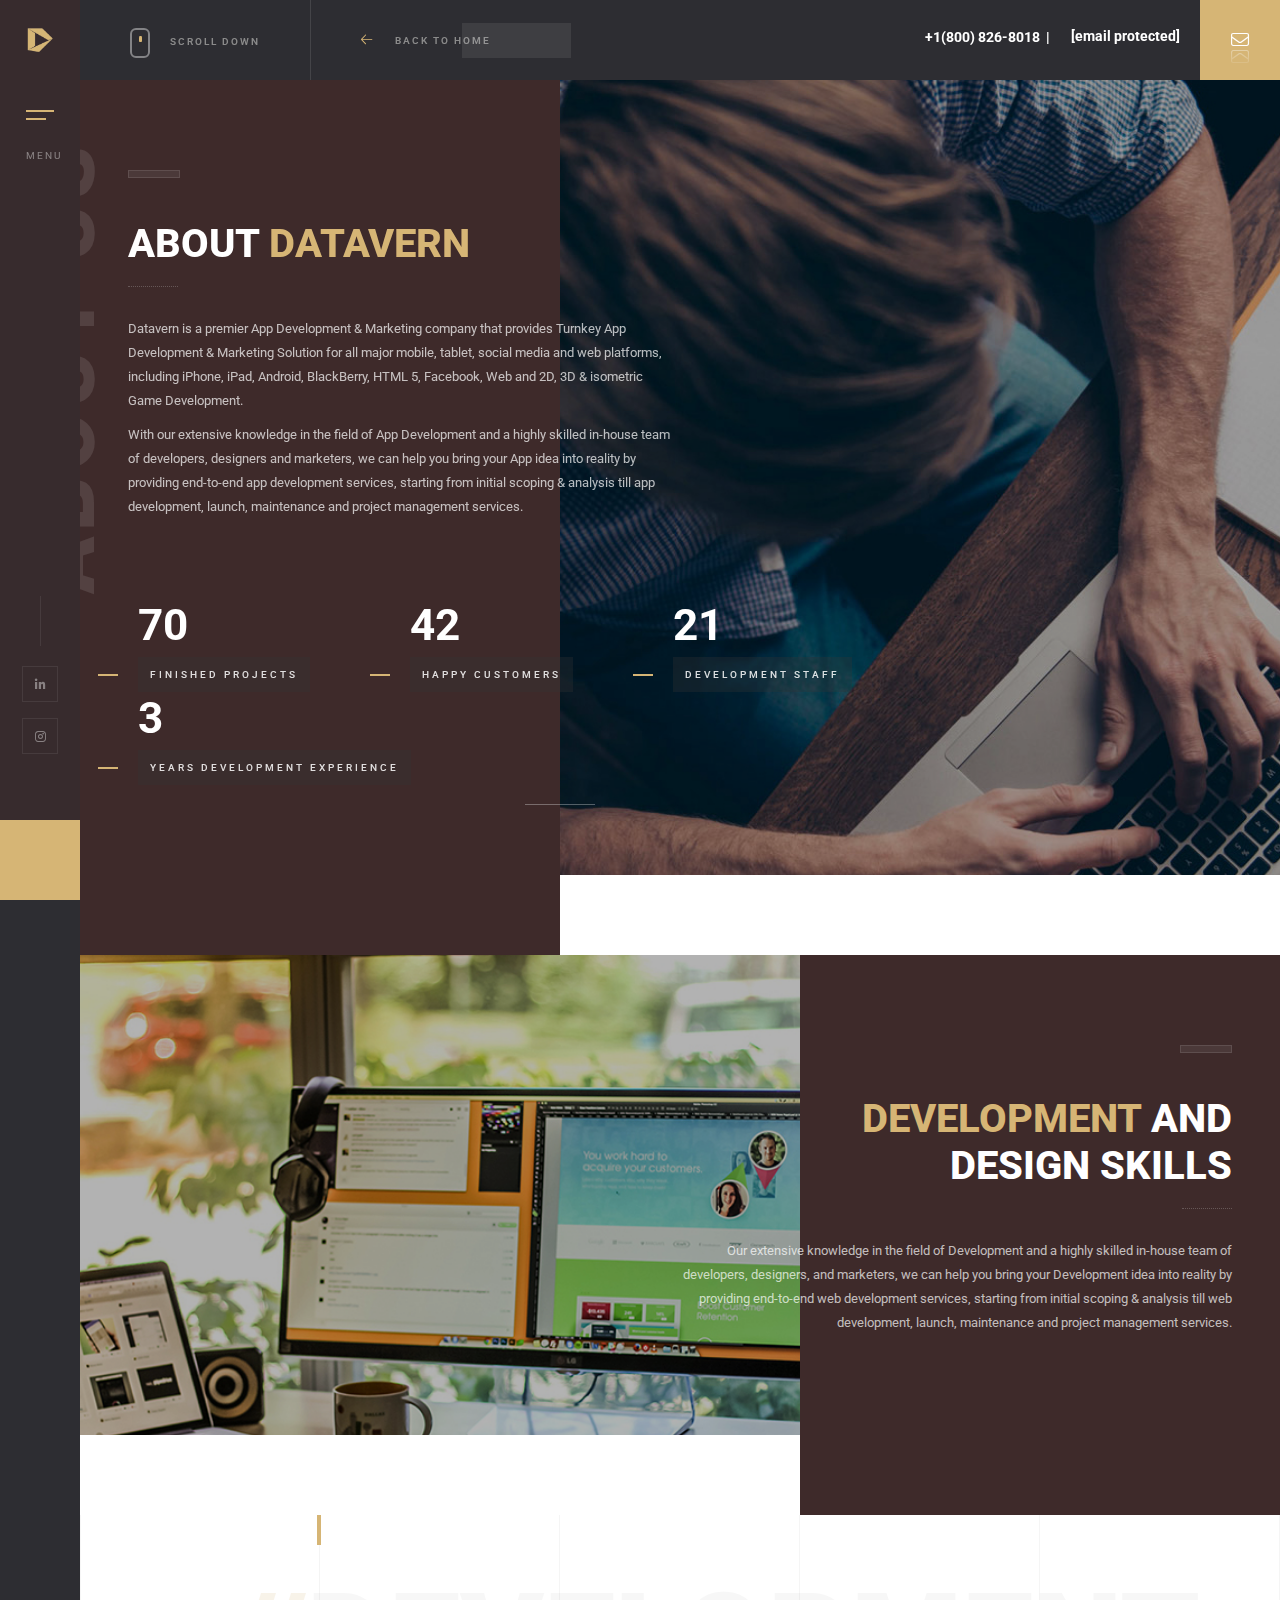
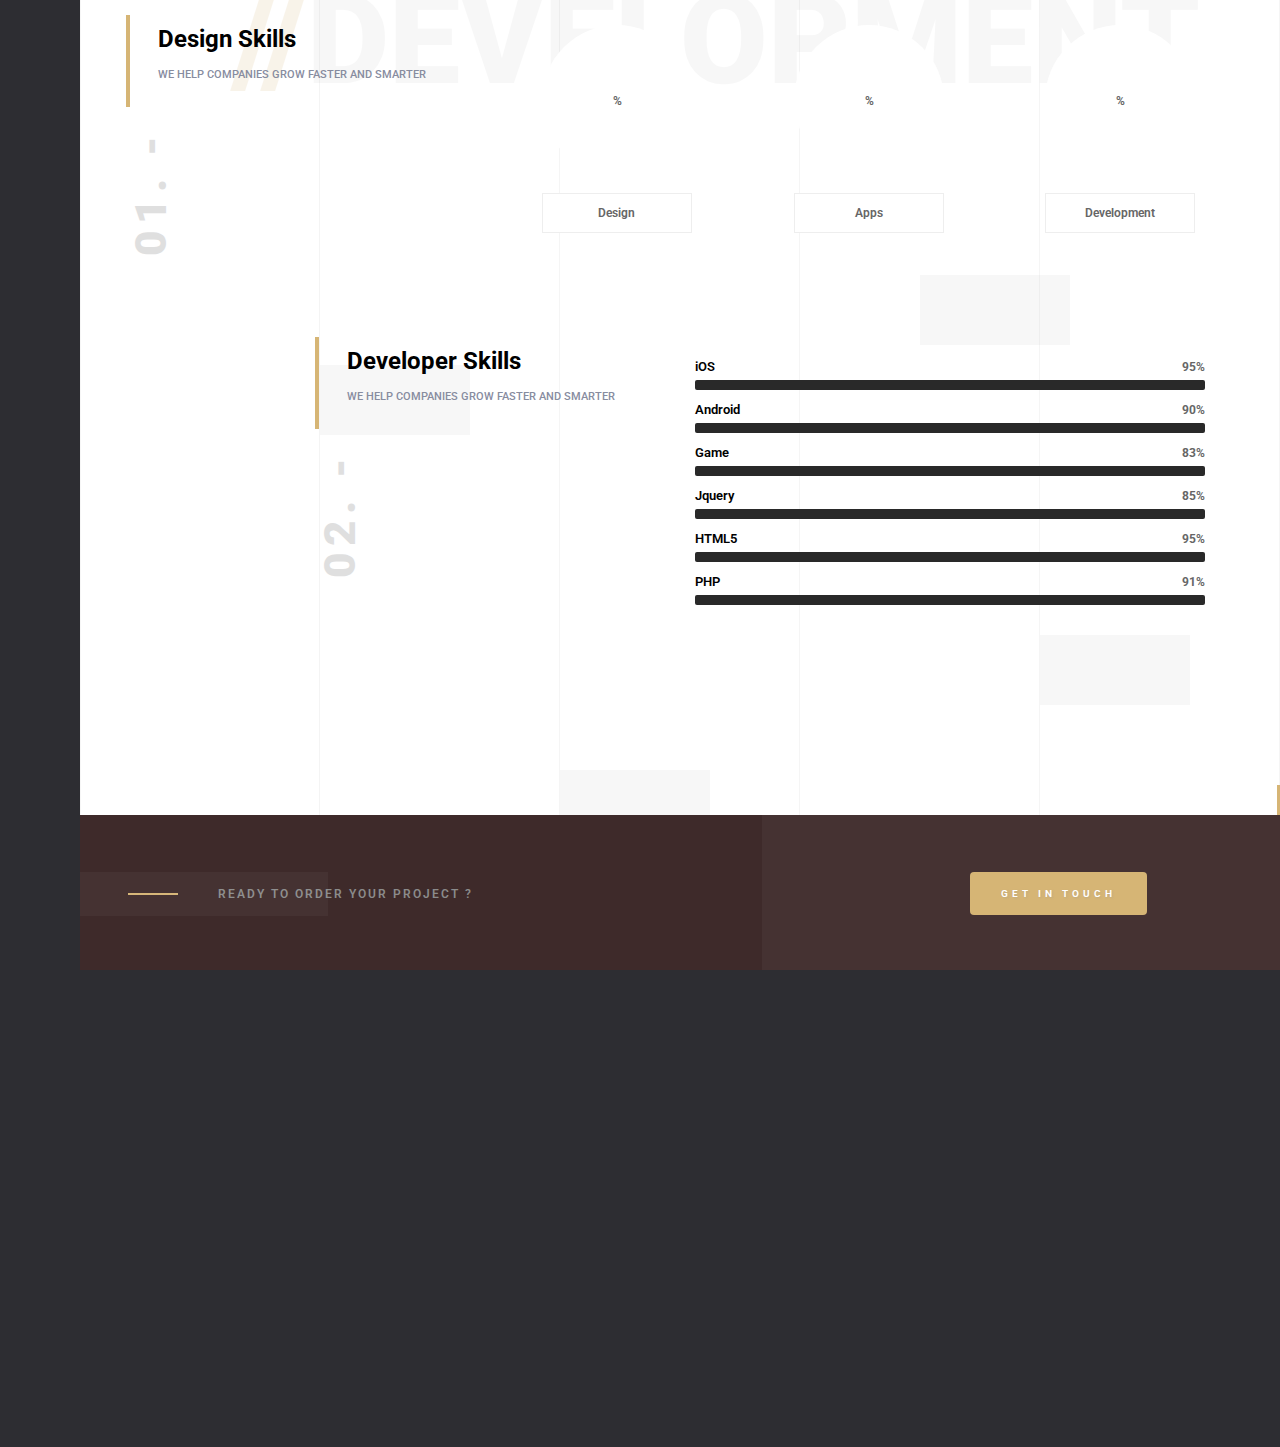
==== about.html @ 33766698 "first commit" ====
<!DOCTYPE HTML>
<html lang="en">

<head>
  <!--=============== basic  ===============-->
  <meta charset="UTF-8">
  <title>Datavern | App and Web Development Company | About Us</title>
  <meta name="viewport"
    content="width=device-width, initial-scale=1.0, minimum-scale=1.0, maximum-scale=1.0, user-scalable=no">
  <meta name="robots" content="index, follow" />
  <meta name="keywords" itemprop="keywords"
    content="iphone app developers, iphone developers, app developers for hire, app development companies, Mobile application developers, app development company, android app developers, android app development company, make iOS apps, app building companies‎, app design, Create iOS apps, make iOS apps, app building companies, create android apps, android app developers for hire, iOS app developers for hire, iPhone app developers for hire, US Based app developers, best app developers, top app developers in USA, US based top app developers, Mobile app developers in USA, how to create an app, app development company web website development" />
  <meta name="description"
    content="Datavern is US Based Mobile App and Web Development Company that offers iPhone, Android & Windows based Custom App Development Services with Bug Free Warranty and 1st Year Free Maintenance" />
  <!--=============== css  ===============-->
  <link type="text/css" rel="stylesheet" href="css/reset.css">
  <link type="text/css" rel="stylesheet" href="css/plugins.css">
  <link type="text/css" rel="stylesheet" href="css/style.css">
  <link type="text/css" rel="stylesheet" href="css/color.css">
  <!--=============== favicons ===============-->
  <link rel="shortcut icon" href="images/favicon.ico">


</head>

<body>
  <!--loader-->
  <div class="loader-wrap">
    <div class="pin"></div>
  </div>
  <!--loader end-->
  <!-- Main  -->
  <div id="main">
    <!-- header-->
    <header class="main-header"> <a class="logo-holder" href="index.html"> <img src="images/logo.png" alt=""> </a>
      <!-- nav-button-wrap-->
      <div class="nav-button but-hol"> <span class="nos"></span> <span class="ncs"></span> <span class="nbs"></span>
        <div class="menu-button-text">Menu</div>
      </div>
      <!-- nav-button-wrap end-->
      <div class="header-social">
        <ul>
          <!-- <li><a href="https://www.facebook.com/Datavern/" target="_blank"><i class="fab fa-facebook-f"></i></a></li> -->
          <!-- <li><a href="https://twitter.com/Datavern" target="_blank"><i class="fab fa-twitter"></i></a></li> -->
          <li><a href="https://www.linkedin.com/company/datavern/" target="_blank"><i
                class="fab fa-linkedin-in"></i></a></li>
          <li><a href="https://instagram.com/datavern_llc" target="_blank"><i class="fab fa-instagram"></i></a></li>
          <!-- <li><a href="https://www.pinterest.com/Datavern/" target="_blank"><i class="fab fa-pinterest"></i></a></li> -->
        </ul>
      </div>
      <!--  showshare -->
      <div class="show-share showshare"> </div>
      <!--  showshare end -->
    </header>
    <!--  header end -->
    <!--  navigation bar -->
    <div class="nav-overlay">
      <div class="tooltip color-bg">Close Menu</div>
    </div>
    <div class="nav-holder"> <a class="header-logo" href="index.html"><img src="images/logo2.png" alt=""></a>
      <div class="nav-title"><span>Menu</span></div>
      <div class="nav-inner-wrap">
        <nav class="nav-inner sound-nav" id="menu">
          <ul>
            <li><a href="index.html">Home</a></li>
            <li><a href="services.html">Services</a></li>
            <li><a href="about.html" class="act-link">About</a></li>
            <li><a href="portfolio.html">portfolio</a></li>
            <li><a href="working-process.html">Working Process</a></li>
            <li><a href="contacts.html">Contacts</a></li>
          </ul>
        </nav>
      </div>
    </div>
    <!--  navigation bar end -->
    <!--wrapper-->
    <div id="wrapper" class="single-page-wrap">
      <!-- Content-->
      <div class="content">
        <div class="single-page-decor"></div>
        <div class="single-page-fixed-row">
          <div class="scroll-down-wrap">
            <div class="mousey">
              <div class="scroller"></div>
            </div>
            <span>Scroll Down</span>
          </div>
          <a href="index.html" class="single-page-fixed-row-link"><i class="fal fa-arrow-left"></i> <span>Back to
              home</span></a>
          <p
            style="position:absolute; top:25px; color:#fff; z-index:9999; right:230px; font-size:14px; font-weight:bold;">
            +1(800) 826-8018&nbsp;&nbsp;|</p>
          <a href="/cdn-cgi/l/email-protection#8be2e5ede4cbf8e4edffeee7eae9a5e8e4e6"
            style="position:absolute; top:28px; color:#fff; z-index:9999; right:100px; font-size:14px; font-weight:bold;"><span
              class="__cf_email__" data-cfemail="21484f474e61524e4755444d40430f424e4c">[email&#160;protected]</span></a>
        </div>
        <!-- section-->
        <section class="parallax-section dark-bg sec-half parallax-sec-half-right" data-scrollax-parent="true">
          <div class="bg par-elem" data-bg="images/bg/1.jpg" data-scrollax="properties: { translateY: '30%' }"></div>
          <div class="overlay"></div>
          <div class="pattern-bg"></div>
          <div class="container">
            <div class="section-title">
              <h2>About <span>Datavern </span></h2>
              <p>Datavern is a premier App Development & Marketing company that provides Turnkey App Development &
                Marketing Solution for all major mobile, tablet, social media and web platforms, including iPhone, iPad,
                Android, BlackBerry, HTML 5, Facebook, Web and 2D, 3D & isometric Game Development.</p>
              <p>With our extensive knowledge in the field of App Development and a highly skilled in-house team of
                developers, designers and marketers, we can help you bring your App idea into reality by providing
                end-to-end app development services, starting from initial scoping & analysis till app development,
                launch, maintenance and project management services.</p>
              <div class="horizonral-subtitle"><span>About us</span></div>
            </div>
            <div class="fl-wrap facts-holder">
              <!-- inline-facts -->
              <div class="inline-facts-wrap">
                <div class="inline-facts">
                  <div class="milestone-counter">
                    <div class="stats animaper">
                      <div class="num" data-content="0" data-num="250">0</div>
                    </div>
                  </div>
                  <h6>Finished projects</h6>
                </div>
              </div>
              <!-- inline-facts end -->
              <!-- inline-facts  -->
              <div class="inline-facts-wrap">
                <div class="inline-facts">
                  <div class="milestone-counter">
                    <div class="stats animaper">
                      <div class="num" data-content="0" data-num="150">0</div>
                    </div>
                  </div>
                  <h6>Happy customers</h6>
                </div>
              </div>
              <!-- inline-facts end -->
              <!-- inline-facts  -->
              <div class="inline-facts-wrap">
                <div class="inline-facts">
                  <div class="milestone-counter">
                    <div class="stats animaper">
                      <div class="num" data-content="0" data-num="75">0</div>
                    </div>
                  </div>
                  <h6>Development Staff</h6>
                </div>
              </div>
              <!-- inline-facts end -->
              <!-- inline-facts  -->
              <div class="inline-facts-wrap">
                <div class="inline-facts">
                  <div class="milestone-counter">
                    <div class="stats animaper">
                      <div class="num" data-content="0" data-num="10">0</div>
                    </div>
                  </div>
                  <h6>Years Development Experience</h6>
                </div>
              </div>
              <!-- inline-facts end -->
            </div>
          </div>
        </section>
        <!-- section end-->
        <!-- section end-->
        <!-- section-->

        <!-- section end-->

        <!-- section-->
        <section class="parallax-section dark-bg sec-half parallax-sec-half-left" data-scrollax-parent="true">
          <div class="bg par-elem" data-bg="images/bg/4.jpg" data-scrollax="properties: { translateY: '30%' }"></div>
          <div class="overlay"></div>
          <div class="container">
            <div class="section-title">
              <h2><span> Development </span> and <br>
                Design Skills </h2>
              <p>Our extensive knowledge in the field of Development and a highly skilled in-house team of developers,
                designers, and marketers, we can help you bring your Development idea into reality by providing
                end-to-end web development services, starting from initial scoping & analysis till web development,
                launch, maintenance and project management services.</p>
              <div class="horizonral-subtitle"><span>Power</span></div>
            </div>
          </div>
        </section>
        <!-- section end -->
        <!-- section -->
        <section data-scrollax-parent="true">
          <div class="section-subtitle right-pos" data-scrollax="properties: { translateY: '-250px' }">
            <span>//</span>Development</div>
          <div class="container">
            <!-- Skills-->
            <div class="fl-wrap mar-bottom skill-wrap">
              <div class="row">
                <div class="col-md-4">
                  <div class="pr-title fl-wrap">
                    <h3>Design Skills</h3>
                    <span>WE HELP COMPANIES GROW FASTER AND SMARTER</span>
                  </div>
                  <div class="ci-num"><span>01. - </span></div>
                </div>
                <div class="col-md-8">
                  <!-- skills  -->
                  <div class="piechart-holder animaper" data-skcolor="#D6B575">
                    <div class="row">
                      <!-- 1  -->
                      <div class="piechart"> <span class="chart" data-percent="95"> <span class="percent"></span>
                        </span>
                        <h4>Design</h4>
                      </div>
                      <!-- 1 end -->
                      <!-- 2  -->
                      <div class="piechart"> <span class="chart" data-percent="92"> <span class="percent"></span>
                        </span>
                        <h4>Apps</h4>
                      </div>
                      <!-- 2 end  -->
                      <!-- 3  -->
                      <div class="piechart"> <span class="chart" data-percent="90"> <span class="percent"></span>
                        </span>
                        <div class="clearfix"></div>
                        <h4>Development</h4>
                      </div>
                      <!-- 3  end-->
                    </div>
                  </div>
                </div>
                <!-- skills  end-->
              </div>
            </div>
            <!--  Skills  end-->
            <!--  Skills-->
            <div class="fl-wrap mar-bottom   mar-top skill-wrap">
              <div class="row">
                <div class="col-md-2"></div>
                <div class="col-md-4">
                  <div class="pr-title fl-wrap">
                    <h3>Developer Skills</h3>
                    <span>WE HELP COMPANIES GROW FASTER AND SMARTER</span>
                  </div>
                  <div class="ci-num"><span>02. - </span></div>
                </div>
                <div class="col-md-6">
                  <div class="skillbar-box animaper">
                    <!-- skill 1-->
                    <div class="custom-skillbar-title"><span>iOS</span></div>
                    <div class="skill-bar-percent">95%</div>
                    <div class="skillbar-bg" data-percent="95%">
                      <div class="custom-skillbar"></div>
                    </div>
                    <!-- skill 2-->
                    <div class="custom-skillbar-title"><span>Android</span></div>
                    <div class="skill-bar-percent">90%</div>
                    <div class="skillbar-bg" data-percent="90%">
                      <div class="custom-skillbar"></div>
                    </div>
                    <!-- skill 3-->
                    <div class="custom-skillbar-title"><span>Game</span></div>
                    <div class="skill-bar-percent">83%</div>
                    <div class="skillbar-bg" data-percent="83%">
                      <div class="custom-skillbar"></div>
                    </div>
                    <!-- skill 3-->
                    <div class="custom-skillbar-title"><span>Jquery</span></div>
                    <div class="skill-bar-percent">85%</div>
                    <div class="skillbar-bg" data-percent="85%">
                      <div class="custom-skillbar"></div>
                    </div>
                    <!-- skill 4-->
                    <div class="custom-skillbar-title"><span>HTML5</span></div>
                    <div class="skill-bar-percent">95%</div>
                    <div class="skillbar-bg" data-percent="95%">
                      <div class="custom-skillbar"></div>
                    </div>
                    <!-- skill 5-->
                    <div class="custom-skillbar-title"><span>PHP</span></div>
                    <div class="skill-bar-percent">91%</div>
                    <div class="skillbar-bg" data-percent="91%">
                      <div class="custom-skillbar"></div>
                    </div>
                  </div>
                </div>
              </div>
            </div>
            <!--  Skills  end-->
          </div>
          <div class="bg-parallax-module" data-position-top="50" data-position-left="20"
            data-scrollax="properties: { translateY: '-250px' }"></div>
          <div class="bg-parallax-module" data-position-top="40" data-position-left="70"
            data-scrollax="properties: { translateY: '150px' }"></div>
          <div class="bg-parallax-module" data-position-top="80" data-position-left="80"
            data-scrollax="properties: { translateY: '350px' }"></div>
          <div class="bg-parallax-module" data-position-top="95" data-position-left="40"
            data-scrollax="properties: { translateY: '-550px' }"></div>
          <div class="sec-lines"></div>
        </section>
        <!-- section end -->
        <!-- section-->
        <section class="dark-bg2 small-padding order-wrap">
          <div class="container">
            <div class="row">
              <div class="col-md-8">
                <h3>Ready To order Your Project ?</h3>
              </div>
              <div class="col-md-4"><a href="contacts.html" class="btn flat-btn color-btn">Get In Touch</a> </div>
            </div>
          </div>
        </section>
        <!-- section end-->
      </div>
      <!-- Content end -->
      <!-- footer-->
      <div class="height-emulator fl-wrap"></div>
      <footer class="main-footer fixed-footer">
        <!--footer-inner-->
        <div class="footer-inner fl-wrap">
          <div class="container">
            <div class="partcile-dec" data-parcount="90"></div>
            <div class="row">
              <div class="col-md-2">
                <div class="footer-title fl-wrap"> <span>CONTACT</span> </div>
              </div>
              <div class="col-md-5">
                <div class="footer-header fl-wrap"><span>01.</span>Contacts</div>
                <!-- footer-contacts-->
                <div class="footer-contacts fl-wrap">
                  <ul>
                    <li><i class="fal fa-phone"></i><span>Phone :</span><a href="#">+1(800) 826-8018</a></li>
                    <li><i class="fal fa-envelope"></i><span>Email :</span><a
                        href="/cdn-cgi/l/email-protection#147d7a727b54677b7260717875763a777b79"><span
                          class="__cf_email__"
                          data-cfemail="e881868e87a89b878e9c8d84898ac68b8785">[email&#160;protected]</span></a></li>
                    <li><i class="fal fa-map-marker"></i><span>Address</span><a href="#">44 WALL STREET, 16TH FLOOR,<br>
                        MANHATTAN, NEW YORK, 10005</a></li>
                  </ul>
                </div>
                <!-- footer end -->
                <!-- footer-socilal -->
                <div class="footer-socilal fl-wrap">
                  <ul>
                    <li><a href="https://www.facebook.com/Datavern/" target="_blank"><i
                          class="fab fa-facebook-f"></i></a></li>
                    <!-- <li><a href="https://twitter.com/Datavern" target="_blank"><i class="fab fa-twitter"></i></a></li> -->
                    <li><a href="https://www.linkedin.com/company/datavern/" target="_blank"><i
                          class="fab fa-linkedin-in"></i></a></li>
                    <!-- <li><a href="https://instagram.com/datavern_llc" target="_blank"><i class="fab fa-instagram"></i></a></li> -->
                    <!-- <li><a href="https://www.pinterest.com/Datavern/" target="_blank"><i class="fab fa-pinterest"></i></a></li> -->
                  </ul>
                </div>
                <!-- footer-socilal end -->
              </div>
              <div class="col-md-5">
                <div class="footer-header fl-wrap"><span>02.</span> Subscribe</div>
                <!-- footer-box-->
                <div class="footer-box fl-wrap">
                  <p>Want to be notified when we launch a new template or an update. Just sign up and we'll send you a
                    notification by email.</p>
                  <div class="subcribe-form fl-wrap">
                    <form id="subscribe" class="fl-wrap">
                      <input class="enteremail" name="email" id="subscribe-email" placeholder="email" spellcheck="false"
                        type="text">
                      <button type="submit" id="subscribe-button" class="subscribe-button"><i
                          class="fal fa-paper-plane"></i> Send </button>
                      <label for="subscribe-email" class="subscribe-message"></label>
                    </form>
                  </div>
                </div>
                <!-- footer-box end-->
              </div>
            </div>
          </div>
        </div>
        <!--footer-inne endr-->
        <!--subfooter-->
        <div class="subfooter fl-wrap">
          <div class="container">
            <!-- policy-box-->
            <div class="policy-box"> <span>&#169; Datavern.com 2022 / All rights reserved. </span> </div>
            <!-- policy-box end-->
            <a href="#" class="to-top color-bg"><i class="fal fa-angle-up"></i><span></span></a>
          </div>
        </div>
        <!--subfooter end-->
      </footer>
      <!-- footer end-->
      <!-- contact-btn -->
      <a class="contact-btn color-bg" href="contacts.html"><i style="padding-top:25px;"
          class="fal fa-envelope"></i><span>Get in Touch</span></a>
      <!-- contact-btn end -->
    </div>
  </div>
  <!-- Main end -->
  <!--=============== scripts  ===============-->
  <script data-cfasync="false" src="/cdn-cgi/scripts/5c5dd728/cloudflare-static/email-decode.min.js"></script>
  <script type="text/javascript" src="js/jquery.min.js"></script>
  <script type="text/javascript" src="js/plugins.js"></script>
  <script type="text/javascript" src="js/scripts.js"></script>


</body>

</html>
---- css/style.css ----
@charset "utf-8";

/*======================================
 [ -Main Stylesheet-
  Theme: Datavern
  Version: 1.0
  Last change: 10/04/2018 ]
++ Fonts ++
++ General Style ++
++ Loader++
++ Header ++
++ Navigation ++
++ Footer ++
++ Section ++
++ Portfolio ++
++ Contacts ++
++ Blog ++
++ 404 ++
++ Responsive ++

 
/*-------------Fonts---------------------------------------*/

@import url('https://fonts.googleapis.com/css?family=Montserrat:400,500,600,700,800,900|Roboto:400,500,600,700,800,900|Titillium+Web:400,600,700&subset=cyrillic,cyrillic-ext,devanagari,latin-ext,vietnamese');

/*-------------General Style---------------------------------------*/

#remove-slick-dots .slick-dots {
    visibility: hidden;
}

html {
	overflow-x: hidden !important;
	height: 100%;
}
body {
	margin: 0;
	padding: 0;
	font-weight: 400;
	font-size: 13px;
	height: 100%;
	text-align: center;
	background: #2D2D32;
	color: #000;
	font-family: 'Roboto', sans-serif;
}
@-o-viewport {
	width: device-width;
}
@-ms-viewport {
	width: device-width;
}
@viewport {
	width: device-width;
}
/* ---------Page preload--------------------------------------*/

.loader-wrap {
	position: fixed;
	width: 100%;
	height: 100%;
	z-index: 200;
	background: #3E2A2A;
	top: 0;
	overflow: hidden;
	left: 0;
	-webkit-transform: translate3d(0, 0, 0);
}
.pin {
	position: absolute;
	top: 50%;
	left: 30%;
	margin-left: 50px;
	width: 200px;
	height: 40px;
	text-transform: uppercase;
	letter-spacing: 10px;
	font-size: 12px;
	font-weight: 400;
	margin-top: -20px;
	color: rgba(255, 255, 255, 0.31);
	font-family: 'Roboto', sans-serif;
	text-align: left;
}
.pin:after {
	content: "Datavern : ";
	position: absolute;
	left: -100%;
	color: rgba(255, 255, 255, 0.51);
}
.pin:before {
	content: "Loading";
	position: absolute;
	overflow: hidden;
	max-width: 0;
	text-align: left;
	animation: pinanim 2.2s ease-out infinite;
}
@keyframes pinanim {
	0% {
		max-width: 0;
	}
	100% {
		max-width: 100%;
	}
}
@keyframes pinanim {
	0% {
		max-width: 0;
	}
	100% {
		max-width: 100%;
	}
}
/*--------------Typography--------------------------------------*/
p {
	font-size: 13px;
	line-height: 24px;
	padding-bottom: 10px;
	color: #808080;
	font-family: 'Roboto', sans-serif;
}
blockquote {
	float: left;
	padding: 10px 20px;
	margin: 0 0 20px;
	font-size: 17.5px;
	border-left: 15px solid #eee;
	position: relative;
}
blockquote:before {
	font-family: Font Awesome\ 5 Pro;
	content: "\f10e";
	position: absolute;
	color: #ccc;
	bottom: 3px;
	font-size: 43px;
	right: 6px;
	opacity: 0.4
}
blockquote p {
	font-family: Georgia, "Times New Roman", Times, serif;
	font-style: italic;
	color: #666;
}
.bold-title {
	margin: 15px 0;
	font-size: 24px;
	text-align: left;
	font-weight: 600;
}
/*--------------General--------------------------------------*/
#main {
	height: 100%;
	width: 100%;
	position: absolute;
	top: 0;
	left: 0;
	z-index: 2;
	opacity: 0;
}
.fl-wrap {
	float: left;
	width: 100%;
	position: relative;
}
.hero-section {
	padding: 250px 0 450px;
}
.content {
	float: left;
	width: 100%;
	position: relative;
	padding-left: 80px;
	z-index: 5;
}
.content.full-height {
	z-index: 6;
}
.container {
	max-width: 1224px;
	width: 92%;
	margin: 0 auto;
	position: relative;
	z-index: 5;
}
#wrapper {
	position: absolute;
	top: 0;
	left: 0;
	right: 0;
	bottom: 0;
	z-index: 3;
}
.single-page-wrap {
	padding-top: 80px;
}
.single-page-decor {
	position: fixed;
	top: 0;
	left: 80px;
	right: 0;
	height: 80px;
	z-index: 14;
	background: #2D2D32;
	-webkit-transform: translate3d(0, 0, 0);
}
.single-page-fixed-row {
	position: fixed;
	top: 0;
	left: 80px;
	right: 0;
	height: 80px;
	z-index: 14;
	-webkit-transform: translate3d(0, 0, 0);
}
.single-page-fixed-row-link {
	float: left;
	margin-left: 50px;
	text-align: left;
	top: 32px;
}
.single-page-fixed-row-link i {
	padding-right: 20px;
}
.single-page-fixed-row-link span {
	font-weight: 600;
	text-transform: uppercase;
	font-size: 10px;
	letter-spacing: 2px;
	color: #8B8B8B;
	position: relative;
}
.single-page-fixed-row-link span:before {
	content: '';
	position: absolute;
	left: 70%;
	right: -80px;
	top: -12px;
	bottom: -12px;
	background: rgba(255, 255, 255, 0.081);
	-webkit-transition: all 0.2s ease-in-out;
	transition: all 0.2s ease-in-out;
}
.single-page-fixed-row-link:hover span:before {
	left: 20%;
}
.respimg {
	width: 100%;
	height: auto;
}
.bg {
	position: absolute;
	top: 0;
	left: 0;
	width: 100%;
	height: 100%;
	z-index: 1;
	background-size: cover;
	background-attachment: scroll;
	background-position: center;
	background-repeat: repeat;
	background-origin: content-box;
}
.overlay {
	position: absolute;
	top: 0;
	left: 0;
	width: 100%;
	height: 100%;
	background: #000;
	opacity: 0.3;
	z-index: 3;
}
/* ------header------------------------------------------------------------ */
.main-header {
	position: fixed;
	top: 0;
	left: 0;
	width: 80px;
	height: 100%;
	z-index: 100;
	-webkit-transform: translate3d(0, 0, 0);
}
.main-header:before {
	content: '';
	position: absolute;
	top: 0;
	left: 0;
	width: 100%;
	height: 100%;
	background: #3E2A2A;
	opacity: 0.6;
}
.logo-holder {
	float: left;
	width: 80px;
	height: 80px;
	line-height: 80px;
}
.logo-holder img {
	width: 30px;
	height: auto;
}
.nav-button {
	width: 28px;
	height: 50px;
	display: inline-block;
	cursor: pointer;
	position: relative;
	margin-top: 30px;
}
.nav-button span {
	width: 100%;
	float: left;
	margin-bottom: 6px;
	height: 2px;
	background: #fff;
	position: relative;
	-webkit-transition: all 0.2s ease-in-out;
	transition: all 0.2s ease-in-out;
}
.nav-button .ncs {
	width: 70%;
}
.nav-button .nbs,
.nav-button.cmenu:hover .nbs {
	width: 0;
}
.nav-button:hover .ncs,
.nav-button:hover .nbs {
	width: 100%;
}
.nav-button.cmenu .nos {
	-webkit-transform: rotate(-45deg);
	-moz-transform: rotate(-45deg);
	-o-transform: rotate(-45deg);
	-ms-transform: rotate(-45deg);
	transform: rotate(-45deg);
	margin-bottom: 0;
	top: 8.5px;
}
.nav-button.cmenu .ncs {
	-webkit-transform: rotate(45deg);
	-moz-transform: rotate(45deg);
	-o-transform: rotate(45deg);
	-ms-transform: rotate(45deg);
	transform: rotate(45deg);
	margin-bottom: 0;
	top: 6px;
	width: 100%;
}
.nav-button:hover .menu-button-text {
	color: #fff;
}
.menu-button-text {
	position: absolute;
	left: 0;
	width: 100%;
	bottom: -1px;
	color: rgba(255, 255, 255, 0.41);
	font-size: 10px;
	font-weight: 400;
	text-transform: uppercase;
	letter-spacing: 2px;
}
.nav-button.cmenu .menu-button-text {
	margin-top: 16px;
}
.header-social {
	position: absolute;
	bottom: 130px;
	width: 100%;
	left: 0;
}
.header-social:before {
	content: '';
	position: absolute;
	top: -70px;
	width: 1px;
	height: 50px;
	left: 50%;
	background: rgba(255, 255, 255, 0.08);
}
.header-social li {
	float: left;
	width: 100%;
	margin-bottom: 16px;
}
.header-social li a {
	display: inline-block;
	width: 36px;
	height: 36px;
	line-height: 36px;
	color: rgba(255, 255, 255, 0.41);
	font-size: 12px;
	border: 1px solid rgba(255, 255, 255, 0.08);
	-webkit-transition: all 300ms linear;
	transition: all 300ms linear;
}
.header-social li a:hover {
	border-radius: 100%;
	color: #fff;
}
.contact-btn {
	position: fixed;
	top: 0;
	right: 0;
	font-size: 18px;
	color: #fff;
	width: 80px;
	text-align: center;
	z-index: 52;
	cursor: pointer;
	height: 80px;
	line-height: 80px;
	-webkit-transform: translate3d(0, 0, 0);
}
/*------ navigation  ------------------------------------------------*/

.header-logo {
	float: left;
	position: absolute;
	top: 110px;
	left: 170px;
}
.header-logo:before {
	content: '';
	position: absolute;
	right: -70px;
	left: -10px;
	top: -10px;
	bottom: -13px;
	background: rgba(255, 255, 255, 0.031);
	z-index: -1;
	-webkit-transition: all 300ms linear;
	transition: all 300ms linear;
}
.header-logo:hover:before {
	left: calc(100% + 100px);
}
.header-logo img {
	height:auto;
	width: auto;
}
.nav-holder {
	position: fixed;
	top: 0;
	left: -1064px;
	bottom: 0;
	z-index: 99;
	width: 600px;
	background: #252425;
	overflow: auto;
	padding: 35px 30px 35px 160px;
	opacity: 0;
	-webkit-transform: translate3d(0, 0, 0);
}
.nav-holder:after {
	content: '';
	position: absolute;
	right: 0;
	bottom: 0;
	width: 60%;
	height: 100px;
	background: rgba(255, 255, 255, 0.031);
	z-index: -1;
}
.nav-title {
	position: absolute;
	bottom: 0;
	left: 120px;
	z-index: 2;
	right: 0;
}
.nav-title span {
	float: left;
	position: relative;
	opacity: 0.2;
	top: 150px;
	min-height: 200px;
	text-transform: uppercase;
	font-weight: bold;
	font-size: 94px;
	color: #fff;
	letter-spacing: 4px;
	-webkit-transform: rotate(-90deg);
	-moz-transform: rotate(-90deg);
	-o-transform: rotate(-90deg);
	-ms-transform: rotate(-90deg);
	transform: rotate(-90deg);
	-webkit-transform-origin: left top;
	-ms-transform-origin: left top;
	-moz-transform-origin: left top;
	-o-transform-origin: left top;
	transform-origin: left top;
}
.nav-inner-wrap {
	float: left;
	width: 350px;
	position: relative;
	z-index: 10;
	top: 180px;
}
.nav-overlay {
	position: fixed;
	top: 0;
	left: 0;
	bottom: 0;
	z-index: 98;
	width: 100%;
	background: rgba(37, 36, 37, 0.71);
	cursor: none;
	display: none;
	-webkit-transform: translate3d(0, 0, 0);
}
.nav-overlay .tooltip {
	width: 150px;
	height: 50px;
	line-height: 50px;
	font-weight: 600;
	color: #fff;
	text-transform: uppercase;
	letter-spacing: 2px;
	z-index: 100;
	font-size: 10px;
	display: none;
}
.nav-overlay:hover .tooltip {
	display: block;
	position: fixed;
	overflow: hidden;
}
nav.nav-inner {
	float: left;
	overflow: hidden;
	width: 100%;
	position: relative;
	background: rgba(37, 36, 37, 0.7);
	z-index: 20;
}
.sliding-menu ul {
	margin: 0;
	float: left;
	width: 100%;
	overflow: hidden;
}
.sliding-menu li {
	margin: 0;
	position: relative;
	float: left;
	width: 100%;
}
.sliding-menu a {
	float: left;
	width: 100%;
	padding: 0 10px;
	height: 40px;
	line-height: 40px;
	position: relative;
	font-weight: 600;
	font-size: 12px;
	text-align: left;
	color: #fff;
	text-transform: uppercase;
	letter-spacing: 3px;
}
.sliding-menu a:after {
	content: '';
	position: absolute;
	top: 0;
	left: -10px;
	width: 0;
	-webkit-transition: all 300ms linear;
	transition: all 300ms linear;
	height: 100%;
	background: rgba(255, 255, 255, 0.071);
}
.sliding-menu a:hover:after {
	width: 100%;
}
.sliding-menu a i {
	float: left;
	width: 35px;
	color: #74829C;
	position: relative;
	top: 3px;
}
.sliding-menu a.back:before {
	font-family: Font Awesome\ 5 Pro;
	content: '\f104';
	color: #fff;
}
.submen-dec:before {
	font-family: Font Awesome\ 5 Pro;
	content: '\f105';
	position: absolute;
	right: 25px;
	width: 10px;
	height: 10px;
	top: 14px;
	z-index: 20;
}
.subcribe-form {
	margin-top: 28px;
}
.subcribe-form input.enteremail {
	float: left;
	width: 65%;
	border: none;
	background: rgba(255, 255, 255, 0.11);
	padding: 15px 20px;
	position: relative;
	z-index: 1;
	color: #fff;
}
.subcribe-form input.enteremail::-webkit-input-placeholder {
	color: #fff;
	font-weight: 400;
	font-size: 12px;
}
.subcribe-form .subscribe-button {
	position: absolute;
	top: 0;
	right: 0;
	width: 35%;
	z-index: 2;
	padding: 15px 0;
	color: #fff;
	border-top-right-radius: 4px;
	border-bottom-right-radius: 4px;
	border: none;
	cursor: pointer;
}
.subcribe-form .subscribe-button i {
	padding-right: 10px;
}
.subscribe-message {
	margin-top: 10px;
	text-align: left;
	color: #fff;
	float:left;
	width:100%;
}
.nav-footer {
	margin-top: 40px;
	padding-top: 30px;
	border-top: 1px dotted rgba(255, 255, 255, 0.09);
}
.scroll-nav-wrap {
	position: absolute;
	bottom: 0;
	height: 80px;
	left: 80px;
	right: 0;
	background: #3E2A2A;
	z-index: 5;
	width: 100%;
}
.scroll-nav {
	float: left;
	padding: 23px 40px 0;
	height: 100%;
	border-right: 1px solid rgba(255, 255, 255, 0.11);
	background: #3E2A2A;
}
.scroll-nav li {
	float: left;
	margin-right: 10px;
}
.scroll-nav li a {
	float: left;
	padding: 13px 20px;
	color: #8B8B8B;
	font-weight: 600;
	font-size: 12px;
	text-transform: uppercase;
	letter-spacing: 2px;
	position: relative;
	-webkit-transition: all 300ms linear;
	transition: all 300ms linear;
}
.scroll-nav li a:after,
.scroll-nav li a:before,
.fsp-filter .gallery-filters a:before,
.fsp-filter .gallery-filters a:after {
	content: '';
	position: absolute;
	top: 50%;
	left: 0;
	width: 15px;
	height: 2px;
	margin-top: -1px;
}
.scroll-nav li a:before,
.fsp-filter .gallery-filters a:before {
	background: rgba(255, 255, 255, 0.091);
	z-index: 1;
}
.scroll-nav li a:after,
.fsp-filter .gallery-filters a:after {
	width: 0;
	z-index: 2;
	-webkit-transition: all 300ms linear;
	transition: all 300ms linear;
}
.scroll-nav a.act-scrlink:after,
.fsp-filter .gallery-filters a.gallery-filter-active:after {
	width: 15px;
}
.full-height {
	height: 100%;
}
/* ------footer------------------------------------------------------------ */

.main-footer {
	position: fixed;
	background: #3E2A2A;
	z-index: 2;
	left: 80px;
	bottom: 0;
	right: 0;
	z-index: 2;
	overflow: hidden;
	-webkit-transform: translate3d(0, 0, 0);
}
.height-emulator {
	z-index: 1;
}
.footer-inner {
	z-index: 3;
	padding: 110px 0 70px;
}
.partcile-dec {
	position: absolute;
	top: 0;
	left: -20%;
	width: 140%;
	height: 100%;
	z-index: -1;
}
.subfooter {
	background: #2D2D32;
	height: 80px;
	z-index: 3;
	padding: 0 90px;
}
.policy-box {
	color: rgba(255, 255, 255, 0.71);
	float: left;
	padding-top: 36px;
	font-family: 'Roboto', sans-serif;
	text-transform: uppercase;
	font-weight: 500;
	font-size: 10px;
	letter-spacing: 2px;
}
.to-top {
	position: absolute;
	top: -45px;
	right: 0;
	width: 40px;
	height: 90px;
	color: #fff;
	overflow: hidden;
	font-size: 24px;
	border: 1px solid rgba(255, 255, 255, 0.08);
	background: #3E2A2A;
}
.to-top-letter {
	position: relative;
	float: left;
	width: 100%;
	height: 30px;
	left: -40px;
	line-height: 10px;
	font-size: 11px;
	color: #292929;
	text-transform: uppercase;
	font-weight: 700;
	-webkit-transition: all .2s ease-in-out;
	transition: all .2s ease-in-out;
}
.to-top-letter:first-child {
	padding-top: 22px;
	-webkit-transition-delay: 0.4s;
	transition-delay: 0.4s;
}
.to-top-letter:nth-child(2) {
	padding-top: 10px;
	-webkit-transition-delay: 0.3s;
	transition-delay: 0.3s;
}
.to-top-letter:nth-child(3) {
	-webkit-transition-delay: 0.2s;
	transition-delay: 0.2s;
}
.to-top i {
	position: absolute;
	width: 100%;
	height: 100%;
	left: 0;
	z-index: 2;
	top: 0;
	line-height: 90px;
	-webkit-transition: all .2s ease-in-out;
	transition: all .2s ease-in-out;
}
.to-top:hover i {
	left: -40px;
}
.to-top:hover .to-top-letter {
	left: 0;
}
.footer-socilal {
	margin-top: 30px;
}
.footer-socilal li,
.order-wrap li {
	float: left;
	position: relative;
	margin-right: 20px;
}
.footer-socilal li a,
.order-wrap li a {
	float: left;
	width: 36px;
	height: 36px;
	line-height: 36px;
	color: rgba(255, 255, 255, 0.41);
	font-size: 12px;
	border: 1px solid rgba(255, 255, 255, 0.08);
	-webkit-transition: all 200ms linear;
	transition: all 200ms linear;
}
.footer-socilal li a:hover,
.order-wrap li a:hover {
	border-radius: 100%;
	color: #fff;
}
.footer-box p {
	text-align: left;
	color: rgba(255, 255, 255, 0.71);
	font-weight: 400;
}
.footer-header {
	text-align: left;
	color: #fff;
	font-size: 12px;
	font-weight: 600;
	margin-bottom: 20px;
	padding-bottom: 20px;
	text-transform: uppercase;
	letter-spacing: 2px;
	border-bottom: 1px dotted rgba(255, 255, 255, 0.11);
}
.footer-header span {
	padding-right: 10px;
}
.footer-contacts {
}
.footer-contacts li {
	float: left;
	width: 100%;
	padding: 8px 0;
	text-transform: uppercase;
	letter-spacing: 2px;
	font-size: 11px;
	font-weight: 600;
}
.footer-contacts li a {
	float: left;
	text-align: left;
	color: #fff;
}
.footer-contacts li span {
	float: left;
	text-align: left;
	color: #999;
	padding-right: 12px;
}
.footer-contacts li:hover span {
	color: #fff;
}
.footer-contacts li i {
	float: left;
	padding-right: 12px;
	position: relative;
	top: 2px;
}
.footer-title span {
	position: absolute;
	left: -120px;
	opacity: 0.2;
	margin-top: auto;
	text-transform: uppercase;
	font-weight: 900;
	font-size: 58px;
	letter-spacing: 6px;
	-webkit-transform: rotate(-90deg);
	-moz-transform: rotate(-90deg);
	-o-transform: rotate(-90deg);
	-ms-transform: rotate(-90deg);
	transform: rotate(-90deg);
	color: #fff;
}
.footer-title span:before {
	content: "";
	position: absolute;
	bottom: -20px;
	left: 50%;
	width: 100px;
	height: 1px;
	background: #fff;
	margin-left: -50px;
}

#twitts-container img,
p.interact,
#twitts-container div.user {
	display: none;
}
#twitts-container {
	text-align: left;
}
#twitts-container a {
	color: #fff;
}
#twitts-container p.tweet {
	font-size: 11px;
	color: rgba(255, 255, 255, 0.71);
	float: left;
	padding: 10px 18px;
	background: rgba(255, 255, 255, 0.031);
	border-radius: 4px;
	overflow: hidden;
	font-weight: 400;
	margin-bottom: 10px;
	box-shadow: 0px 0px 28px 1px rgba(51, 51, 51, 0.41);
}
#twitts-container ul li:hover p.tweet{
	background: rgba(255, 255, 255, 0.071);
}
#twitts-container ul li {
	float: left;
	width: 100%;
	margin-bottom: 15px;
	position: relative;
	padding-left: 12px;
	border-bottom: 1px dotted rgba(255, 255, 255, 0.151);
}
#twitts-container ul li:before {
	font-family: Font Awesome\ 5 Pro;
	content: '\f142';
	position: absolute;
	top: 45%;
	left: 0;
	height: 20px;
	margin-top: -20px;
	z-index: 1;
	font-size: 16px;
	font-weight: 300;
}
#twitts-container .timePosted a {
	color: rgba(255, 255, 255, 0.51);
	position: relative;
	float: left;
	margin-bottom: 10px;
	padding-left: 24px;
	font-weight: 500;
	font-size: 11px;
}
#twitts-container .timePosted a:hover {
	color: #fff;
}
#twitts-container .timePosted a:before {
	font-family: Font Awesome\ 5 Pro;
	content: "\f017";
	position: absolute;
	top: 0;
	left: 0;
	font-weight: 300;
	opacity: 1;
	font-size: 14px;
}
#twitts-container .timePosted a:after {
	top: -10px;
	left: 22px;
	border: solid transparent;
	content: " ";
	height: 0;
	width: 0;
	position: absolute;
	pointer-events: none;
}
#twitts-container .timePosted a:after {
	border-color: transparent;
	border-top-color: rgba(255, 255, 255, 0.041);
	border-width: 7px;
	margin-left: 7px;
}
.follow-twiit-button {
	position: absolute;
	width: 36px;
	height: 36px;
	background: rgba(255, 255, 255, 0.91);
	line-height: 36px;
	border-radius: 100%;
	z-index: 20;
	bottom: 40px;
	right: -15px;
	font-size: 12px;
	box-shadow: 0px 0px 0px 4px rgba(255, 255, 255, 0.1);
}
.follow-twiit-button span {
	position: absolute;
	right: 0;
	background: #fff;
	line-height: 0;
	padding: 16px 0;
	min-width: 150px;
	border-radius: 6px;
	color: #fff;
	visibility: hidden;
	opacity: 0;
	top: -30px;
	box-shadow: 0px 6px 15px -2px rgba(56, 137, 253, 0.81);
	-webkit-transition: all 300ms linear;
	transition: all 300ms linear;
}
.follow-twiit-button:hover span {
	opacity: 1;
	top: -40px;
	visibility: visible;
}
/*------Button ------------------------------------------------*/

.btn {
	padding: 15px 30px;
	position: relative;
	margin-top: 10px;
	font-size: 10px;
	font-weight: 600;
	letter-spacing: 4px;
	-webkit-transition: all 200ms linear;
	transition: all 200ms linear;
	text-transform: uppercase;
	border-radius: 4px;
	text-shadow: 1px 1px 2px rgba(150, 150, 150, 0.36);
}
.trsp-btn {
	border: 1px solid rgba(255, 255, 255, 0.09);
	color: #fff;
}
.trsp-btn:before,
.flat-btn:before {
	background: rgba(255, 255, 255, 0.29);
}
.flat-btn {
	border: 1px solid #000;
	color: #fff;
	background: #292929;
}
.float-btn {
	float: left;
}
.color-btn {
	color: #fff;
	border-color: transparent
}
.btn.color-btn:before {
	background: #fff;
}
.btn:before {
	content: '';
	position: absolute;
	top: 50%;
	left: 20px;
	height: 1px;
	width: 0;
	-webkit-transition: all 200ms linear;
	-moz-transition: all 200ms linear;
	-o-transition: all 200ms linear;
	-ms-transition: all 200ms linear;
	transition: all 200ms linear;
}
.btn:hover:before {
	width: 30px;
}
.btn:hover {
	padding-left: 60px;
}
.mar-top {
	margin-top: 50px;
}
.mar-top-sm {
	margin-top: 20px;
}
.mar-bottom {
	margin-bottom: 50px;
}
/*--------------hero--------------------------------------*/
.impulse-wrap {
	position: absolute;
	top: 0;
	left: 0;
	width: 100%;
	height: 100%;
	z-index: 4;
	-webkit-perspective: 1000;
}
.impulse-wrap .section-entry {
	-webkit-transform: translateZ(40px);
	transform: translateZ(40px);
}
.mm-parallax {
	position: absolute;
	top: 0;
	left: 0;
	right: 0;
	bottom: 0;
	transform-style: preserve-3d;
}
.hero-wrap {
	float: left;
	width: 100%;
	height: 100%;
	padding-bottom: 80px;
	overflow: hidden;
	position: relative;
	z-index: 4;
	background: #3E2A2A;
}
.slideshow-container {
	position: absolute;
	top: 0;
	left: 0;
	width: 100%;
	height: 100%;
	z-index: -1;
}
.fs-carousel-wrap {
	background: #3E2A2A;
}
.fs-carousel-item {
	float: left;
	position: relative;
	margin: 0 3px;
	overflow: hidden;
}
.fs-carousel-title {
	top: 36%;
	padding: 0 50px;
	z-index: 10;
}
.fs-carousel-title h3 {
	text-align: left;
	color: #fff;
	font-size: 34px;
	font-weight: 600;
	float: left;
	width: 100%;
}
.fs-carousel-title .btn {
	margin-top: 30px;
}
.fs-carousel-title h3 a {
	color: #fff;
}
.fs-carousel-titlecat {
	margin-bottom: 30px;
	background: rgba(0, 0, 0, 0.41);
	float: left;
	padding: 15px 30px;
}
.fs-carousel-titlecat a {
	float: left;
	text-transform: uppercase;
	letter-spacing: 2px;
	font-size: 10px;
	font-weight: 600;
	margin-right: 18px;
}
.fs-carousel-titlecat a:hover {
	color: rgba(255, 255, 255, 0.71);
}
.fs-carousel-link {
	float: left;
	color: #fff;
	position: relative;
	margin-top: 20px;
	letter-spacing: 2px;
	font-size: 11px;
	font-weight: 600;
	text-transform: uppercase;
}
.fs-carousel-link:after {
	font-family: Font Awesome\ 5 Pro;
	content: '\f324';
	position: absolute;
	bottom: -15px;
	right: -40px;
	font-weight: 300;
	color: rgba(255, 255, 255, 0.71);
	font-size: 12px;
}
.fs-carousel-link:before {
	content: '';
	position: absolute;
	bottom: -10px;
	left: 0;
	height: 1px;
	width: 100%;
	border-bottom: 1px dotted rgba(255, 255, 255, 0.41);
}
.fs-carousel-link:hover:after {
	right: -50px;
}
.fs-carousel-item .bg,
.fs-carousel-link:after {
	-webkit-transition: all .5s ease-in-out;
	transition: all .5s ease-in-out;
}
.bg.hov-rot {
	-webkit-transform: scale(1.1);
	-moz-transform: scale(1.1);
	transform: scale(1.1);
}
.fs-carousel-wrap {
	padding-left: 80px;
}
.carousle-item-number {
	position: absolute;
	bottom: -30px;
	font-size: 79px;
	color: rgba(255, 255, 255, 0.41);
	left: 20px;
	z-index: 3;
	font-weight: bold;
	font-family: 'Roboto', sans-serif;
}
.half-bg {
	float: right;
	width: 65%;
	position: relative;
	height: 100%;
	overflow: hidden;
	z-index: 2;
}
.impulse-wrap .half-bg {
	overflow: hidden;
	position: absolute;
	right: 0;
	top: 10%;
	height: 80%;
	width: 65%;
}
.half-slider-wrap {
	z-index: 10;
}
.half-slider-img-wrap {
	position: absolute;
	top: 0;
	right: 0;
	width: 65%;
	height: 100%;
	z-index: 1;
}
.half-slider-img-item {
	float: left;
	width: 100%;
	height: 100%;
	overflow: hidden;
	position: relative;
}
.half-bg-dec {
	position: absolute;
	top: 10%;
	left: 5.5%;
	width: 20%;
	height: 80%;
	padding-left: 80px;
}
.half-bg-dec.single-half-bg-dec {
	left: inherit;
	right: 5.5%;
	width: 35%;
	height: 90%;
	top: 9%;
}
.half-bg-dec-item {
	float: left;
	width: 33.3%;
	height: 25%;
	position: relative;
}
.half-bg-dec-item:before {
	content: '';
	position: absolute;
	top: 50%;
	left: 50%;
	width: 8px;
	height: 8px;
	margin: -4px 0 0 -4px;
	border-radius: 100%;
	border: 1px solid rgba(255, 255, 255, 0.31);
	box-sizing: border-box;
	-webkit-transition: all 500ms linear;

	transition: all 500ms linear;
	z-index: 3;
}
.half-bg-dec-item.half-bg-dec-vis:before {
	background: #fff;
}
.hero-inner {
	overflow: hidden;
}
.half-hero-wrap {
	position: absolute;
	left: 25%;
	z-index: 10;
	top: 20%;
}
.half-hero-wrap h1:before {
	position: absolute;
	top: -30px;
	left: 0;
	width: 50px;
	height: 4px;
	border: 1px solid rgba(255, 255, 255, 0.21);
}
.half-hero-wrap h1 {
	color: #fff;
	font-family: 'Roboto', sans-serif;
	font-size: 50px;
	text-align: left;
	font-weight: 600;
	line-height: 70px;
	padding-bottom: 30px;
	position: relative;
}
.half-hero-wrap h4 {
	padding: 10px 10px;
	background: rgba(0, 0, 0, 0.21);
	text-align: left;
	font-size: 11px;
	float: left;
	text-transform: uppercase;
	color: rgba(255, 255, 255, 0.71);
	letter-spacing: 3px;
	font-weight: 600;
	width: 700px;
}
.hero-line-dec {
	position: absolute;
	bottom: 50px;
	left: 35%;
	width: 60px;
	height: 1px;
	background: rgba(147, 104, 104, 0.41);
	z-index: 26;
	margin-left: -30px;
}
.hero-line-dec.imp-her-line {
	bottom: 130px;
}
.pattern-bg {
	position: absolute;
	bottom: 0;
	width: 50%;
	height: 30%;
	z-index: 3;
	right: 0;
	background: url(../images/pattern.png) repeat;
	opacity: 0.2;
}
.hero-decor-let {
	position: absolute;
	color: #fff;
	font-size: 10px;
	right: 53px;
	letter-spacing:10px;
	top: 43%;
	z-index: 20;
	font-weight: 500;
	text-transform:uppercase;
	-webkit-transform: rotate(90deg);
	transform: rotate(90deg);
	white-space:nowrap;
}
.hero-decor-let div{
	position:absolute;
	top:0;
	left:0;
}
.hero-decor-let span {
	color: rgba(255, 255, 255, 0.51);
}
.hero-decor-numb {
	position: absolute;
	z-index: 20;
	left: 40%;
	top: 40px;
	padding-left: 80px;
	cursor: pointer;
	overflow: hidden;
}
.hero-decor-numb:before {
	content: '';
	position: absolute;
	top: 50%;
	left: 20px;
	width: 20px;
	height: 1px;
}
.hero-decor-numb-tooltip {
	position: absolute;
	left: 80px;
	top: -40px;
	opacity: 0;
	visibility: hidden;
}
.hero-decor-numb span {
	float: left;
	margin-right: 60px;
	position: relative;
	top: 0;
}
.hero-decor-numb span,
.hero-decor-numb-tooltip {
	-webkit-transition: all 200ms linear;
	transition: all 200ms linear;
	color: rgba(255, 255, 255, 0.51);
	letter-spacing: 10px;
	font-size: 10px;
	text-transform: uppercase;
}
.hero-decor-numb:hover span {
	top: 50px;
	opacity: 0;
	visibility: hidden;
}
.hero-decor-numb:hover .hero-decor-numb-tooltip {
	top: 0;
	opacity: 1;
	visibility: visible;
}
.scroll-down-wrap {
	float: left;
	height: 100%;
	position: relative;
	margin-left: 50px;
	padding-right: 50px;
	padding-top: 28px;
	border-right: 1px solid rgba(255, 255, 255, 0.11);
}
.scroll-down-wrap span {
	float: left;
	margin-left: 20px;
	position: relative;
	top: 8px;
	color: #fff;
	font-weight: 600;
	text-transform: uppercase;
	font-size: 10px;
	letter-spacing: 2px;
	color: #8B8B8B;
}
.mousey {
	float: left;
	width: 20px;
	height: 30px;
	border-radius: 6px;
	padding: 0 6px;
	border: 2px solid rgba(255, 255, 255, 0.41);
	box-sizing: border-box;
}
.scroller {
	position: relative;
	left: 50%;
	top: 6px;
	margin-left: -1.5px;
	width: 3px;
	height: 6px;
	border-radius: 25%;
	background-color: #fff;
	animation-name: scroll;
	animation-duration: 2.2s;
	animation-timing-function: cubic-bezier(.15, .41, .69, .94);
	animation-iteration-count: infinite;
}
@keyframes scroll {
	0% {
		opacity: 0;
	}
	10% {
		transform: translateY(0);
		opacity: 1;
	}
	100% {
		transform: translateY(10px);
		opacity: 0;
	}
}
.sp-cont {
	position: absolute;
	z-index: 50;
	top: 50%;
	width: 40px;
	height: 40px;
	line-height: 40px;
	cursor: pointer;
	margin-top: -20px;
}
.sp-arr {
	font-size: 15px;
	border: 1px solid rgba(255, 255, 255, 0.21);
	background: rgba(255, 255, 255, 0.071);
	border-radius: 4px;
	-webkit-transition: all 200ms linear;
	transition: all 200ms linear;
}
.sp-arr:hover {
	border-radius: 100%;
	background: rgba(255, 255, 255, 0.21);
}
.sp-cont-prev {
	left: 50px;
}
.sp-cont-next {
	right: 50px;
}
.fet_pr-carousel .slick-dots {
	position: absolute;
	z-index: 10;
	width: 50%;
	bottom: -66px;
	right: 0;
	padding-left: 20px;
}
.fet_pr-carousel .slick-dots li {
	float: left;
	position: relative;
	margin-right: 10px;
}
.slick-dots li button {
	position: relative;
	width: 14px;
	height: 14px;
	text-indent: -9999px;
	line-height: 14px;
	border: none;
	cursor: pointer;
	position: relative;
	background: none;
	border-radius: 100%;
	border: 1px solid transparent;
}
.slick-dots li.slick-active button {
	border-color: rgba(255, 255, 255, 0.41);
}
.slick-dots li button:before {
	content: '';
	position: absolute;
	top: 4px;
	left: 4px;
	bottom: 4px;
	right: 4px;
	border-radius: 100%;
	background: #eee;
	-webkit-transition: all 200ms linear;
	transition: all 200ms linear;
}
.slick-dots li.slick-active button:before {
	-webkit-transform: scale(1.5);
	-moz-transform: scale(1.5);
	transform: scale(1.5);
}
.hero-start-link {
	position: absolute;
	z-index: 9;
	right: 60%;
	bottom: -130px;
	margin-right: 100px;
	text-transform: uppercase;
	color: rgba(255, 255, 255, 0.41);
	letter-spacing: 4px;
	font-size: 10px;
	font-weight: 500;
}
.hero-start-link i,
.hero-start-button i {
	padding-left: 20px;
	font-size: 14px;
}
.hero-start-link span {
	position: relative;
}
.hero-start-link span:before {
	content: "Let's Start";
	position: absolute;
	overflow: hidden;
	max-width: 0;
	white-space: nowrap;
	font-weight: 500;
	text-align: left;
	-webkit-transition: all 0.4s ease-in-out;
	transition: all 0.4s ease-in-out;
}
.hero-start-link:hover span:before {
	max-width: 100%;
}
.hero-start-button-wrap {
	position: absolute;
	bottom: 0;
	z-index: 9;
	left: 0;
	width: 100%;
}
.hero-start-button {
	float: left;
	padding: 15px 45px;
	background: #3E2A2A;
	font-weight: 600;
	text-transform: uppercase;
	font-size: 10px;
	letter-spacing: 2px;
	color: #8B8B8B;
	position: relative;
}
.hero-start-button:before {
	content: '';
	position: absolute;
	left: 40%;
	right: 35px;
	top: 10px;
	bottom: 10px;
	background: rgba(255, 255, 255, 0.081);
	-webkit-transition: all 0.2s ease-in-out;
	transition: all 0.2s ease-in-out;
}
.hero-start-button:hover:before {
	left: 67%;
}
.promo-link {
	position: absolute;
	bottom: 40px;
	left: 50px;
	padding: 16px 55px 16px 70px;
	color: #fff;
	letter-spacing: 2px;
	border-radius: 2px;
	font-size: 10px;
	text-transform: uppercase;
	font-weight: 600;
	box-shadow: 0px 0px 0px 7px rgba(255, 255, 255, 0.4);
	z-index: 10;
}
.promo-link i {
	position: absolute;
	left: 10px;
	top: 50%;
	height: 34px;
	width: 34px;
	line-height: 34px;
	color: #fff;
	font-size: 10px;
	border-radius: 100%;
	margin-top: -17px;
	background: #2D2D32;
	padding-left: 6px
}
.promo-link:hover i {
	background: #878C9F;
	color: #fff;
}
.single-media-container img {
	border-radius: 6px;
}
.single-slider img {
	width: 100%;
	height: auto;
	position: relative;
}
.single-slider .slick-dots,
.fullscreen-slider .slick-dots {
	bottom: 50px;
	position: relative;
	display: inline-block;
	padding: 0;
	margin: 0;
}
.single-slider .slick-dots:before,
.fullscreen-slider .slick-dots:before {
	content: '';
	position: absolute;
	left: -30px;
	right: -30px;
	bottom: -8px;
	top: -8px;
	border-radius: 25px;
	background: rgba(0, 0, 0, 0.4);
}
.single-slider .slick-dots li,
.fullscreen-slider .slick-dots li {
	display: inline-block;
	margin: 0 7px;
}
.single-slider-wrap .sp-cont {
	position: absolute;
	z-index: 10;
	width: 40px;
	height: 40px;
	top: 50%;
	margin-top: -20px;
	background: #2D2D32;
	border-radius: 4px;
	line-height: 40px;
	color: #fff;
}
.single-slider-wrap .sp-cont.sp-cont-prev {
	left: 30px;
}
.single-slider-wrap .sp-cont.sp-cont-next {
	right: 30px;
}
.fullscreen-slider-wrap .sp-cont {
	position: absolute;
	z-index: 10;
	width: 40px;
	height: 40px;
	top: 50%;
	margin-top: -20px;
	line-height: 40px;
	right: 30px;
	left: inherit;
}
.fullscreen-slider-wrap .sp-cont.sp-cont-next {
	margin-top: -80px;
}
.fullscreenslider-counter {
	position: absolute;
	z-index: 20;
	width: 60px;
	height: 40px;
	top: 50%;
	margin-top: -50px;
	line-height: 40px;
	right: 30px;
	color: rgba(255, 255, 255, 0.51);
	letter-spacing: 2px;
	font-size: 10px;
}
/*------section ------------------------------------------------*/
section {
	position: relative;
	float: left;
	width: 100%;
	padding: 110px 0;
	background: #fff;
	overflow: hidden;
}
section.no-hidden {
	overflow: inherit;
}
section.parallax-section {
	padding: 120px 0;
}
.small-padding {
	padding: 70px 0;
}
.dark-bg {
	background: #3E2A2A;
}
.dark-bg2 {
	background: #3E2A2A;
}
.gray-bg {
	background: #FAFAFA;
}
section.parallax-section .bg {
	height: 120%;
	top: 0;
}
section.parallax-section.parallax-sec-half-right,
section.parallax-section.parallax-sec-half-left {
	padding: 120px 0 170px;
}
section.parallax-section.parallax-sec-half-right:before,
section.parallax-section.parallax-sec-half-left:before {
	content: '';
	position: absolute;
	bottom: 0;
	height: 80px;
	background: #fff;
	z-index: 4;
	width: 60%;
}
section.parallax-section.parallax-sec-half-right:after {
	content: '';
	position: absolute;
	bottom: 150px;
	right: 60%;
	height: 1px;
	background: rgba(255, 255, 255, 0.31);
	z-index: 14;
	width: 70px;
	margin-right: -35px;
}
section.parallax-section.sing-dark-bg:before {
	background: #3E2A2A;
}
section.parallax-section.parallax-sec-half-right:before {
	right: 0;
}
section.parallax-section.parallax-sec-half-left:before {
	left: 0;
}
section.parallax-section.parallax-sec-half-right .bg,
section.parallax-section.parallax-sec-half-right .overlay {
	left: inherit;
	right: 0;
	width: 60%;
}
section.parallax-section.parallax-sec-half-left .bg,
section.parallax-section.parallax-sec-half-left .overlay {
	left: 0;
	width: 60%;
}
.sec-half .pattern-bg {
	height: 40%;
}
.fw-parallax .section-title h2 {
	color: #fff;
}
.horizonral-subtitle {
	position: absolute;
	left: -290px;
	top: 20%;
}
.horizonral-subtitle span {
	position: absolute;
	left: 0;
	text-transform: uppercase;
	font-weight: 900;
	font-size: 84px;
	letter-spacing: 6px;
	-webkit-transform: rotate(-90deg);
	transform: rotate(-90deg);
	color: rgba(255, 255, 255, 0.11);
	top: 0;
	white-space: nowrap;
}
section.parallax-section.parallax-sec-half-left .horizonral-subtitle {
	left: inherit;
	right: 70px;
}
section.parallax-section.parallax-sec-half-left .horizonral-subtitle span {
	-webkit-transform: rotate(90deg);
	transform: rotate(90deg);
}
.section-title {
	padding: 20px 0 20px 50px;
	margin-bottom: 50px;
	text-align: left;
}
.section-title h2 {
	font-size: 40px;
	font-family: 'Roboto', sans-serif;
	text-transform: uppercase;
	font-weight: 800;
	color: rgb(50, 58, 69);
	position: relative;
	padding-bottom: 30px;
}
section.parallax-section.parallax-sec-half-left .section-title {
	text-align: right;
}
section.parallax-section.parallax-sec-half-left .section-title p {
	float: right;
}
section.parallax-section .section-title {
	padding-left: 0;
}
section.dark-bg .section-title h2 {
	color: #fff;
	padding-bottom: 50px;
}
section.parallax-section .section-title h2:before {
	content: '';
	position: absolute;
	left: 0;
	top: -50px;
	left: 0;
	width: 50px;
	height: 6px;
	background: rgba(255, 255, 255, 0.071);
	border: 1px solid rgba(255, 255, 255, 0.11);
}
section.parallax-section .section-title h2:after {
	content: '';
	position: absolute;
	bottom: 30px;
	left: 0;
	width: 50px;
	height: 1px;
	border-bottom: 1px dotted rgba(255, 255, 255, 0.21);
}
section.parallax-section.parallax-sec-half-left .section-title h2:before,
section.parallax-section.parallax-sec-half-left .section-title h2:after {
	left: inherit;
	right: 0;
}
section.parallax-section .section-title p {
	color: rgba(255, 255, 255, 0.71);
	max-width: 550px;
}
section .section-title p {
	max-width: 550px;
}
section.parallax-section .section-title:before {
	display: none;
}
.section-title h3 {
	position: relative;
	padding-bottom: 30px;
    text-align: left;
    font-weight: 600;
    font-size: 14px;
    position: relative;
	color: #999;
}
.section-title h3:before {
	content: '';
	position: absolute;
	bottom: 12px;
	left: 0;
	width: 50px;
	height: 1px;
	border-bottom: 1px dotted #666;
}
.section-subtitle {
	position: absolute;
	font-family: 'Roboto', sans-serif;
	text-transform: uppercase;
	font-weight: 900;
	top: 50px;
	left: 40px;
	color: #ccc;
	right: 0;
	opacity: 0.15;
	text-align: left;
}
.section-subtitle.right-pos {
	right: 80px;
	text-align: right;
}
.section-title:before {
	content: '';
	position: absolute;
	top: 0;
	left: -2px;
	width: 4px;
	height: 100%;
}
.pr-title {
	padding: 0 20px 0 30px;
}
.pr-title:before {
	content: '';
	position: absolute;
	top: -10px;
	left: -2px;
	bottom: -10px;
	width: 4px;
}
.pr-title h3 {
	float: left;
	font-size: 24px;
	text-align: left;
	font-weight: 700;
	font-family: 'Roboto', sans-serif;
	position: relative;
}
.pr-title span {
	float: left;
	width: 100%;
	padding-top: 10px;
	color: #999;
    font-size: 11px;
    line-height: 24px;
    padding-bottom: 10px;
    font-weight: 500;
    color: #878C9F;
    font-family: 'Roboto', sans-serif;
	text-align:left;
}
.sec-lines {
	position: absolute;
	top: 0;
	left: 0;
	width: 100%;
	height: 100%;
	z-index: 0;
	opacity: 1;
}
.line-item {
	float: left;
	width: 20%;
	height: 100%;
	box-sizing: border-box;
	border-right: 1px solid rgba(153, 153, 153, 0.1);
	height: 100%;
	position: relative;
}
.line-item:first-child:before {
	content: '';
	position: absolute;
	top: 0;
	right: -2px;
	width: 4px;
	height: 30px;
	animation: scroll3 8s ease-out infinite;
}
.line-item:last-child:before {
	content: '';
	position: absolute;
	bottom: 0;
	right: -2px;
	width: 4px;
	height: 30px;
	animation: scroll2 6s ease-out infinite;
}
.sec-lines .container {
	width:100%;
}
@keyframes scroll3 {
	0% {
		opacity: 1;
		top: 0
	}
	50% {
		top: 50%
	}
	100% {
		top: 100%;
		opacity: 0.5;
	}
}
@keyframes scroll2 {
	0% {
		opacity: 1;
		bottom: 0
	}
	50% {
		bottom: 50%
	}
	100% {
		bottom: 100%;
		opacity: 0.5;
	}
}
.line-item:first-child {
	border-left: 1px solid rgba(153, 153, 153, 0.09);
}
/*------about ------------------------------------------------*/
.collage-image {
	padding: 0 0 0 20px;
}
.collage-image img {
	position: relative;
	z-index: 2;
}
.collage-image-title {
	position: absolute;
	top: 80px;
	left: -20px;
	font-size: 12px;
	text-transform: uppercase;
	z-index: 3;
	color: rgba(255, 255, 255, 0.71);
	font-weight: 500;
	background: #2D2D32;
	padding: 15px 85px 15px 55px;
	letter-spacing: 15px;
}
.collage-image:before {
	content: '';
	position: absolute;
	top: 50px;
	left: -50px;
	right: 0;
	bottom: 50px;
	z-index: 1;
}
.main-about {
	padding-left: 30px;
}
.main-about h2 {
	text-align: left;
	font-weight: 700;
	font-size: 34px;
	color: #292929;
	font-family: 'Roboto', sans-serif;
	padding-bottom: 30px;
	position: relative;
}
.main-about h2 span {
	font-family: 'Roboto', Georgia, "Times New Roman", Times, serif;
	color: #666;
}
.main-about h2:before {
	content: '';
	position: absolute;
	bottom: 15px;
	left: 0;
	width: 50px;
	height: 2px;
}
.main-about h2 a {
	color: #999;
}
.main-about p,
.main-about h5 {
	text-align: left;
}
.main-about h5 {
    text-align: left;
    font-weight: 600;
    font-size: 16px;
    position: relative;
    color: #999;
	line-height:16px;
    position: relative;
	padding-bottom: 16px;
}
.main-about .features-box-container {
	margin: 10px 0 10px;
}
.main-about .pr-list ul {
	margin-top: 0 !important;
}
.main-about .pr-list {
	margin-top: 20px;
	margin-bottom: 20px;
}
.about-wrap {
	padding: 25px 30px;
	background: #FCFCFC;
	border: 1px solid #eee;
}
.about-wrap p {
	text-align: left;
}
.about-wrap h3 {
	text-align: left;
	font-size: 24px;
	font-weight: 700;
	padding-bottom: 15px;
}
.about-wrap h5 {
	text-align: left;
	padding-bottom: 20px;
	color: #666;
	letter-spacing: 2px;
	text-transform: uppercase;
	font-family: 'Roboto', sans-serif;
	font-size: 11px;
	font-weight: 600;
}
.pr-tags {

	padding: 22px 20px;
	border: 1px solid #eee;
	background: #f9f9f9;
}
.pr-tags span,
.pr-tags ul,
.pr-tags ul li {
	float: left;
}
.pr-tags span {
	font-family: 'Montserrat', sans-serif;
	text-align: left;
	padding-right: 20px;
	font-weight: 800;
	position: relative;
	top: 6px;
	border-right: 1px solid #ccc;
}
.pr-tags ul {
	padding-left: 20px;
}
.pr-tags ul li {
	margin-right: 10px;
	padding-top: 3px;
}
.pr-tags ul li a {
	color: #666;
	letter-spacing: 2px;
	text-transform: uppercase;
	font-family: 'Roboto', sans-serif;
	font-size: 10px;
	font-weight: 500;
}
.pr-tags ul li a:hover {
	color: #000;
}
/*------features------------------------------------------------*/

.features-box-container {
	margin-top: 80px;
}
.no-margin {
	margin-top: 0;
}
.features-box {
	padding: 15px 20px 15px 100px;
	position: relative;
}
.features-box a {
	float: left;
	width: 100%;
	margin-top: 20px;
	text-transform: uppercase;
	letter-spacing: 2px;
	font-weight: 800;
	font-size: 11px;
	position: relative;
	text-align: left;
	color: #666;
}
.features-box a:hover {
    color: #D6B575;
}
.features-box .time-line-icon {
	position: absolute;
	left: 40px;
	top: 20px;
}
.time-line-icon {
	position: relative;
}
.time-line-icon i {
	font-size: 34px;
}
.time-line-icon i:after {
	content: '';
	position: absolute;
	top: 50%;
	left: 50%;
	width: 100px;
	height: 46px;
	margin: -23px 0 0 -50px;
	opacity: 0.2;
	background: url(../images/clouds.png) no-repeat center;
	z-index: -1;
}
.features-box h3 {
	text-align: left;
	font-weight: 600;
	font-size: 18px;
	padding-bottom: 18px;
	position: relative;
	color: #292929;
}
.features-box h3:before {
	content: '';
	position: absolute;
	bottom: 4px;
	left: 0;
	width: 30px;
	height: 2px;
}
.features-box p {
	text-align: left;
}
.features-box ul li {
	float: left;
	width: 100%;
	text-align: left;
	margin-top: 20px;
}
.features-box ul li a {
	color: #666;
}
/* --------- Skills --------------------------------------*/

.skill-container {
	margin-bottom: 50px;
}
.piechart-holder,
.custom-skillbar-holder {
	float: left;
	width: 100%;
	position: relative;
}
.piechart-holder h4 {
	font-size: 12px;
	padding: 12px 35px;
	border: 1px solid #eee;
	display: inline-block;
	background: #fff;
	min-width: 150px;
	font-weight: 600;
	color: #666;
}
.chart {
	position: relative;
	display: inline-block;
	width: 150px;
	height: 150px;
	border-radius: 100%;
	margin-bottom: 18px;
	text-align: center;
	background: #fff;
}
.chart canvas {
	position: absolute;
	top: 0;
	left: 0;
}
.piechart {
	position: relative;
	padding-bottom: 14px;
	float: left;
	width: 33.3%;
}
.percent {
	display: inline-block;
	font-size: 12px;
	line-height: 152px;
	z-index: 2;
	font-family: 'Roboto', sans-serif;
	font-weight: 700;
	color: #666;
}
.percent:after {
	content: '%';
	margin-left: 0.1em;
	font-size: 12px;
}
.angular {
	margin-top: 100px;
}
.angular .chart {
	margin-top: 0;
}
.skill-bar-percent {
	float: right;
	font-size: 12px;
	margin-top: 13px;
	padding-bottom: 6px;
	font-family: 'Roboto', sans-serif;
	font-weight: 700;
	color: #666;
	margin-right: 5%;
}
.skillbar-box {
	float: left;
	width: 100%;
	position: relative;
	margin-bottom: 50px;
}
.skillbar-bg {
	position: relative;
	display: block;
	float: left;
	width: 95%;
	height: 10px;
	overflow: hidden;
	background: #292929;
	border-radius: 2px;
}
.fw-skills .skillbar-bg {
	width: 100%;
}
.fw-skills .skill-bar-percent {
	margin-right: 0;
}
.custom-skillbar-title span {
	float: left;
	font-size: 13px;
	margin-top: 12px;
	padding-bottom: 6px;
	font-weight: 600;
	min-width:100px;
	text-align:left;
}
.custom-skillbar {
	height: 10px;
	width: 0px;
}
.bg-parallax-module {
	position: absolute;
	width: 150px;
	height: 70px;
	background: #ccc;
	opacity: 0.15;
	z-index: 1;
	-webkit-transition: all .8s ease-in-out;
	transition: all .8s ease-in-out;
}
/* ------facts------------------------------------------------------------ */

.facts-holder {
	z-index: 10;
}
.inline-facts-wrap {
	float: left;
	padding: 0 10px;
	position: relative;
	margin-right: 80px;
	text-align: left;
}
.inline-facts-wrap .num {
	font-size: 44px;
	font-weight: 700;
	color: #fff;
}
.inline-facts-wrap h6 {
	position: relative;
	margin-top: 6px;
	color: rgba(255, 255, 255, 0.85);
	font-size: 10px;
	font-weight: 500;
	letter-spacing: 3px;
	text-transform: uppercase;
	padding: 12px;
	background: rgba(51, 51, 51, 0.31);
}
.inline-facts-wrap h6:before {
	content: '';
	position: absolute;
	top: 50%;
	left: -40px;
	width: 20px;
	height: 2px;
	margin-top: -1px;
}

/* ------Portfolio------------------------------------------------------------ */

.fsp-filter {
	position: fixed;
	left: 80px;
	top: 0;
	height: 80px;
	z-index: 15;
	-webkit-transform: translate3d(0, 0, 0);
}
.fsp-filter .filter-title {
	float: left;
	height: 100%;
	position: relative;
	margin-left: 50px;
	padding-right: 50px;
	padding-top: 28px;
	border-right: 1px solid rgba(255, 255, 255, 0.11);
}
.fsp-filter .filter-title span {
	float: left;
	margin-left: 20px;
	position: relative;
	top: 8px;
	color: #fff;
	font-weight: 600;
	text-transform: uppercase;
	font-size: 10px;
	letter-spacing: 2px;
	color: #8B8B8B;
}
.fsp-filter .filter-title i {
	float: left;
	color: #8B8B8B;
	position: relative;
	top: 8px;
}
.fsp-filter .gallery-filters {
	float: left;
	margin-left: 40px;
	position: relative;
	top: 22px;
}
.fsp-filter .gallery-filters a {
	float: left;
	padding: 13px 35px;
	color: #8B8B8B;
	font-weight: 600;
	font-size: 10px;
	text-transform: uppercase;
	letter-spacing: 2px;
	position: relative;
	-webkit-transition: all 300ms linear;
	transition: all 300ms linear;
}
.gallery-items {
	float: left;
	width: 100%;
	position: relative;
}
.grid-item-holder {
	float: left;
	width: 100%;
	height: auto;
	position: relative;
	overflow: hidden;
}
.spad .gallery-item {
	padding: 6px;
}
.min-pad .gallery-item {
	padding: 2px;
}
.hid-port-info .grid-item-holder {
	overflow: hidden;
}
.grid-big-pad .gallery-item {
	padding: 12px;
}
.gallery-item,
.grid-sizer {
	width: 33.3%;
	position: relative;
	float: left;
	overflow: hidden;
}
.gallery-item-second,
.grid-sizer-second {
	width: 66.6%;
}
.four-column .gallery-item {
	width: 25%;
}
.four-column .gallery-item.gallery-item-second {
	width: 50%;
}
.gallery-item img,
.grid-sizer img {
	width: 100%;
	height: auto;
	position: relative;
	z-index: 1;
	background: #292929;
	-webkit-transition: all 2000ms cubic-bezier(.19, 1, .22, 1) 0ms;
	-webkit-transform: translateZ(0);
	transition: all 2000ms cubic-bezier(.19, 1, .22, 1) 0ms;
}
.gallery-item:hover img {
	opacity: 0.7;
}
.fsp-filter .folio-counter {
	float: left;
	position: relative;
	font-weight: 600;
	text-transform: uppercase;
	font-size: 11px;
	letter-spacing: 2px;
	color: #8B8B8B;
	height: 80px;
	line-height: 80px;
	padding-top: 3px;
	border-left: 1px solid rgba(255, 255, 255, 0.11);
	padding-left: 30px;
	font-family: 'Roboto', sans-serif;
}
.fsp-filter .folio-counter div {
	float: left;
	margin-right: 20px;
	position: relative;
	width: 20px;
}
.fsp-filter .folio-counter div:first-child:before {
	content: '';
	position: absolute;
	top: 50%;
	right: -13px;
	width: 10px;
	height: 1px;
	background: rgba(255, 255, 255, 0.31);
}
.fsp-filter .all-album:before {
	display: none;
}
.box-item {
	float: left;
	width: 100%;
	position: relative;
	overflow: hidden;
}
.box-item img {
	width: 100%;
	height: auto;
	position: relative;
}
.vertical-gallery .box-item {
	margin-bottom: 10px;
}
.box-item.hd-box {
	position: absolute;
	width: 100%;
	height: 100%;
	left: -100%;
	top: 0;
	padding: 20px;
	z-index: 10;
}
.hd-box-wrap {
	position: absolute;
	bottom: 0;
	left: 0;
	width: 100%;
	padding: 20px 20px 10px;
	background: #35353A;
}
.vis-box-det .box-item.hd-box {
	left: 0;
	padding: 0;
	height: 100%;
	float: left;
	position: relative;
}
.vis-box-det .hd-box-wrap {
	position: relative;
	float: left;
}
.hd-box-wrap:before {
	content: '';
	position: absolute;
	bottom: 0;
	right: 0;
	width: 100px;
	height: 50px;
	z-index: 1;
	background: rgba(255, 255, 255, 0.061);
}
.hd-box-wrap h2,
.album-cover-title h3 {
	text-align: left;
	position: relative;
	color: #fff;
	font-size: 11px;
	text-transform: uppercase;
	font-weight: 500;
	font-family: 'Roboto', sans-serif;
	letter-spacing: 2px;
	padding-left: 35px;
}
.hd-box-wrap h2:before,
.album-cover-title h3:before {
	content: "";
	position: absolute;
	top: 50%;
	left: 0;
	width: 20px;
	height: 1px;
	background: #fff;
	z-index: 2;
}
.hd-box-wrap h2,
.hd-box-wrap h2:before,
.inline-filter .gallery-filters a:before,
.inline-transparent-filter a:before,
.album-cover-title h3:before,
.album-cover-title h3 {
	-webkit-transition: all 200ms linear;
	transition: all 200ms linear;
}
.hd-box-wrap h2:hover,
.album-cover-title h3:hover {
	padding-left: 55px;
}
.hd-box-wrap h2:hover:before,
.album-cover-title h3:hover:before {
	width: 30px;
}
.hd-box-wrap h2 a {
	color: rgba(255, 255, 255, 0.51);
}
.hd-box-wrap p {
	text-align: left;
	width: 100%;
	font-size: 10px;
	color: #fff;
	float: left;
	margin-top: 10px;
	padding-left: 35px;
}
.hd-box-wrap p a {
	padding-right: 6px;
}
.white-det .hd-box-wrap {
	background: #f9f9f9;
}
.white-det .hd-box-wrap h2 a {
	color: #292929;
	font-weight: 600;
	font-size: 12px;
}
.white-det .hd-box-wrap h2:before {
	height: 2px;
	margin-top: -1px;
}
.white-det .hd-box-wrap p a {
	color: #888;
}
.white-det .hd-box-wrap:before {
	background: rgba(153, 153, 153, 0.061);
}
.three-ver-columns .hd-box-wrap p {
	font-size: 11px;
}
.hd-box-wrap p a {
	color: rgba(255, 255, 255, 0.71);
}
.album-cover-title {
	position: absolute;
	z-index: 5;
	bottom: -100px;
	left: 0;
	width: 100%;
	padding: 30px 60px 30px 40px;
	background: #35353A;
}
.grid-item-holder:hover .album-cover-title {
	bottom: 0;
}
.album-cover-title h3 a {
	color: rgba(255, 255, 255, 0.51);
}
.album-cover-title h3:after {
	content: '';
	position: absolute;
	top: -8px;
	bottom: -8px;
	left: 50px;
	right: 30px;
	z-index: -1;
	background: rgba(255, 255, 255, 0.051);
}
.album-cover-datils {
	position: absolute;
	right: -60px;
	width: 60px;
	z-index: 6;
	background: #35353A;
	top: 0;
	height: 100%;
	padding-top: 30px;
}
.album-cover-datils ul {
	position: relative;
	float: left;
	width: 100%;
}
.album-cover-datils ul:before {
	content: '';
	position: absolute;
	width: 40px;
	height: 1px;
	left: 50%;
	margin-left: -20px;
	background: rgba(255, 255, 255, 0.11);
	bottom: -10px;
}
.grid-item-holder:hover .album-cover-datils {
	right: 0;
}
.album-cover-datils li {
	float: left;
	width: 100%;
	margin-bottom: 15px;
	position: relative;
	text-align: center;
	height: 30px;
	line-height: 30px;
	cursor: pointer;
}
.album-cover-datils li:hover i {
	color: #888;
}
.album-cover-datils li span {
	visibility: hidden;
	opacity: 0;
	position: absolute;
	left: -120px;
	width: 130px;
	height: 32px;
	line-height: 32px;
	top: 50%;
	margin-top: -10px;
	color: rgba(255, 255, 255, 0.61);
	font-size: 10px;
	text-transform: uppercase;
	letter-spacing: 2px;
	background: #3E2A2A;
}
.album-cover-datils li:hover span {
	opacity: 1;
	visibility: visible;
	margin-top: -16px;
}
.album-preview {
	width: 60px;
	height: 60px;
	position: absolute;
	line-height: 60px;
	color: #fff;
	z-index: 10;
	top: 0;
	left: -60px;
	cursor: pointer;
}
.grid-item-holder:hover .album-preview {
	left: 0;
}
.album-preview:before {
	content: '';
	position: absolute;
	width: 40px;
	height: 40px;
	top: 50%;
	left: 50%;
	margin: -20px 0 0 -20px;
	z-index: 1;
	border-radius: 100%;
	background: rgba(255, 255, 255, 0.21)
}
.album-preview:hover {
	color: #666;
}
@keyframes pulse {
	50% {
		box-shadow: 0 0 0 2px rgba(255, 255, 255, .1), 0 0 0 5px rgba(255, 255, 255, .2), 0 0 0 10px rgba(238, 238, 238, 0.3);
	}
}
.album-preview:hover:before {
	animation: pulse 1.1s infinite ease-in-out;
}
.preview-sound {
	display: none;
}
.album-cover-datils,
.album-cover-datils li span,
.album-cover-title,
.album-preview {
	-webkit-transition: all 300ms linear;
	transition: all 300ms linear;
}
.inline-filter .filter-button,
.inline-filter .gallery-filters,
.inline-filter .gallery-filters a {
	float: left;
}
.inline-filter .gallery-filters a {
	padding: 15px 20px 15px;
	position: relative;
	color: #666;
}
.inline-filter .filter-button,
.inline-filter .gallery-filters a {
	text-transform: uppercase;
	font-size: 10px;
	font-weight: 600;
	letter-spacing: 2px;
	font-family: 'Roboto', sans-serif;
}
.inline-filter .gallery-filters a:before {
	content: '';
	position: absolute;
	bottom: -2px;
	height: 2px;
	width: 0;
	left: 20px;
}
.inline-filter .gallery-filters a:hover {
	color: #000;
}
.inline-filter .gallery-filters a.gallery-filter-active:before {
	width: 30px;
}
.inline-filter .filter-button {
	color: #fff;
	background: #35353A;
	padding: 15px 30px;
	margin-right: 20px;
}
.inline-filter .filter-button i {
	margin-right: 12px;
}
.filter-mob-button {
	display: none;
}
.inline-filter .folio-counter {
	float: left;
	position: relative;
	font-weight: 600;
	text-transform: uppercase;
	font-size: 11px;
	letter-spacing: 2px;
	color: #666;
	margin-left: 30px;
	font-family: 'Roboto', sans-serif;
	padding: 15px 30px;
}
.inline-filter .folio-counter div {
	float: left;
	margin-right: 20px;
	position: relative;
	width: 12px;
}
.all-album:before {
	content: "/";
	position: absolute;
	left: -12px;
	top: 1px;
	color: #ccc;
	font-weight: 200;
}
.inline-filter .folio-counter:before {
	content: '';
	position: absolute;
	top: 50%;
	left: -20px;
	height: 2px;
	width: 20px;
	margin-top: -1px;
}
.paralax-sec-separator {
	height: 1px;
}
.paralax-sec-separator:before,
.paralax-sec-separator:after {
	content: '';
	position: absolute;
	top: 0;
	left: 50%;
	width: 20%;
	margin-left: -10%;
	height: 100%;
	border-top: 1px solid #eee;
}
.dark-bg .paralax-sec-separator:before,
.dark-bg .paralax-sec-separator:after {
	border-color: rgba(153, 153, 153, 0.1);
}
.paralax-sec-separator:after {
	left: 0;
	margin-left: 0;
}
.parallax-item {
	margin: 70px 0;
	padding: 20px 0;
}
.parallax-item img {
	width: 100%;
	height: auto;
	position: relative;
	z-index: 4;
	transform: translateZ(0);
}
.parallax-item-number {
	position: absolute;
	bottom: 32px;
	z-index: -1;
	font-size: 74px;
	font-weight: bold;
	line-height: 0;
	color: #D5D5D5;
	text-transform: uppercase;
	font-family: 'Roboto', sans-serif;
}
.dark-bg .parallax-item-number {
	color: #414145;
}
.rg-num {
	right: 0;
}
.lf-num {
	left: 0;
}
.parallax-text {
	position: absolute;
	bottom: 40%;
	z-index: 10;
}
.parallax-text.right-pos {
	right: 50%;
	margin-right: -200px;
}
.parallax-text.left-pos {
	margin-left: -200px;
	left: 50%;
}
.parallax-text h3 {
	font-size: 24px;
	font-weight: bold;
	text-transform: uppercase;
	font-family: 'Roboto', sans-serif;
	position: relative;
	text-align: left;
}
.parallax-text.right-pos h3 {
	text-align: right;
	float: right;
}
.parallax-text.left-pos h3 {
	text-align: left;
	float: left;
}
.parallax-text h3:before {
	content: '';
	position: absolute;
	top: 50%;
	margin-top: -1px;
	width: 60px;
	height: 2px;
	background: #292929;
}
.parallax-text.left-pos h3:before {
	left: -80px;
}
.parallax-text.right-pos h3:before {
	right: -80px;
}
.parallax-text h3:after {
	content: '';
	position: absolute;
	top: -5px;
	bottom: -10px;
	left: 100px;
	right: -100px;
	background: #fff;
	opacity: 0.3;
	z-index: 1;
}
.dark-bg .parallax-text h3:after {
	background: #292929;
	opacity: 0.5;
}
.parallax-text.left-pos h3:after {
	left: 100px;
	right: -100px;
}
.parallax-text.right-pos h3:after {
	left: -100px;
	right: 100px;
}
.parallax-text h3 a {
	position: relative;
	z-index: 10;
	color: rgba(51, 51, 51, 0.81);
}
.dark-bg .parallax-text h3 a {
	color: #fff;
}
.parallax-text h4 {
	text-align: left;
	color: #fff;
	text-transform: uppercase;
	float: left;
	width: 100%;
	margin: 20px 0;
	font-size: 10px;
	letter-spacing: 2px;
	position: relative;
}
.parallax-text h4 span {
	position: relative;
	float: left;
	padding: 15px 30px;
}
.parallax-text h4 span:before {
	content: '';
	position: absolute;
	top: 0;
	left: 0;
	width: 100%;
	height: 100%;
	background: #35353A;
	z-index: -1;
}
.parallax-text.left-pos h4 span {
	float: left;
}
.parallax-text.right-pos h4 span {
	float: right;
}
.parallax-text.right-pos .btn {
	float: right;
}
.album-thumbnails {
	position: absolute;
	top: 0;
	left: 0;
	width: 100%;
	height: 100%;
	z-index: 2;
}
.album-thumbnails div {
	position: absolute;
	width: 18%;
	left: 0;
	top: 0;
	opacity: 0.7;
}
.album-thumbnails div video {
	width: 100%;
	height: auto;
}
.parallax-header {
	margin-bottom: 20px;
	background: #35353A;
	padding: 15px 20px;
	float: left;
	position: relative;
	z-index: 20;
}
.right-parallax-header {
	float: right;
}
.parallax-header span,
.parallax-header a {
	float: left;
	margin-right: 20px;
	text-transform: uppercase;
	color: #fff;
	font-size: 10px;
	letter-spacing: 2px;
}
.content-nav {
	float: left;
	position: relative;
	width: 100%;
	padding: 0 30px;
	margin-top: 100px;
	background: #2D2D32;
}
.content-nav.blog-nav {
	margin-top: 50px;
}
.content-nav li {
	width: 33.3%;
	float: left;
	border-left: 1px solid rgba(255, 255, 255, 0.21);
	padding: 15px 0;
	overflow: hidden;
}
.content-nav li:first-child {
	border: none;
}
.content-nav li:first-child:before,
.content-nav li:last-child:before {
	content: '';
	position: absolute;
	top: 25%;
	left: 20px;
	width: 20%;
	height: 50%;
	z-index: 1;
	background: rgba(255, 255, 255, 0.11);
}
.content-nav li:last-child:before {
	left: inherit;
	right: 20px;
}
.content-nav li:hover:before {
	width: 50px;
}
.content-nav li a.ln,
.content-nav li a.rn {
	color: #fff;
	padding-top: 6px;
	font-size: 14px;
	position: relative;
	z-index: 2;
	width: 100%;
}
.content-nav li a.ln i,
.content-nav li a.rn i,
.customNavigation a i,
.content-nav li a span.tooltip,
.content-nav li:before,
.single-page-fixed-row-link i,
.sarr-contr,
.hidden-info-pagination i {
	-webkit-transition: all 300ms linear;
	transition: all 300ms linear;
}
.content-nav li a.ln:hover i,
.content-nav li a.rn:hover i,
.customNavigation a:hover i,
.single-page-fixed-row-link:hover i,
.sarr-contr:hover,
.hidden-info-pagination:hover i {
	-webkit-transform: rotateX(360deg);
	transform: rotateX(360deg);
}
.content-nav li a.ln {
	float: left;
	text-align: left;
}
.content-nav li a.rn {
	float: right;
	text-align: right;
}
.content-nav li a.ln span.tooltip,
.content-nav li a.rn span.tooltip {
	position: absolute;
	top: -10px;
	font-size: 10px;
	text-transform: uppercase;
	min-width: 150px;
	letter-spacing: 2px;
	visibility: hidden;
	font-weight: 500;
	opacity: 0;
	color: #fff;
	margin-top: 0;
	z-index: 20;
}
.content-nav li a.ln span.tooltip {
	left: 50px;
	margin-left: 20px;
	text-align: left;
}
.content-nav li a.rn span.tooltip {
	right: 50px;
	margin-right: 20px;
	text-align: right;
}
.content-nav li a:hover span.tooltip {
	top: 50%;
	opacity: 1;
	visibility: visible;
	margin-top: -4px;
}
.cur-page {
	font-size: 10px;
	text-transform: uppercase;
	letter-spacing: 2px;
	font-weight: 500;
	padding-top: 16px;
	float: left;
	width: 100%;
}
.cur-page span {
	color: rgba(255, 255, 255, 0.71);
	position: relative;
	top: -6px;
}
.single-project-title {
	margin: 40px 0;
	padding: 0 50px 0 120px;
}
.single-project-title-style-2 {
	position: absolute;
	bottom: -60px;
	margin: 0;
	padding: 0;
	z-index: 10;
	width: 100%;
}
.single-project-title-style-2:before {
	content: '';
	position: absolute;
	top: -15px;
	left: 50%;
	width: 50px;
	margin-left: -25px;
	height: 1px;
	background: #ccc;
}
.single-project-title h2 {
	float: left;
	text-align: left;
	font-size: 44px;
	font-weight: bold;
	height: 54px;
	line-height: 54px;
	font-family: 'Roboto', sans-serif;
	position: relative;
	color: rgba(255, 255, 255, 0.21);
}
.single-project-title-style-2 h2 {
	float: none;
	display: inline-block;
	color: #999;
	text-align: center;
	font-size: 12px;
	font-weight: 600;
	height: auto;
	text-transform:uppercase;
	letter-spacing:2px;
	font-family: 'Titillium Web', sans-serif;
	line-height: inherit;
}
.single-project-title-style-2 h2:before {
	display: none;
}
.single-project-title h2:before {
	content: '';
	position: absolute;
	left: -70px;
	height: 3px;
	width: 40px;
	top: 50%;
	margin-top: -1.5px;
	border: 1px solid rgba(255, 255, 255, 0.11);
}
.show-case-slider-wrap {
	position: relative;
	z-index: 6;
	float: left;
	width: 100%;
	height: 500px;
	padding: 50px 0;
	margin-bottom: 70px
}
.show-case-slider-wrap-style2 {
	margin-bottom: 0;
	padding: 0;
}
.show-case-wrapper {
	overflow: hidden;
}
.show-case-item img {
	width: auto;
	height: 100% !important;
	position: relative;
	z-index: 1;
}
.show-case-item {
	position: relative;
	padding: 0 20px;
	float: left;
	width:auto;
	height: 420px !important;
      display: -webkit-box;
      display: -ms-flexbox;
      display: -webkit-flex;
      display: flex;
      -webkit-box-pack: center;
      -ms-flex-pack: center;
      -webkit-justify-content: center;
      justify-content: center;
      -webkit-box-align: center;
      -ms-flex-align: center;
      -webkit-align-items: center;
      align-items: center;
}
.show-case-slider-wrap-style2 .show-case-item {
	padding: 0;
	height: 500px !important;
}
.show-case-slider-wrap .slick-dots {
	position: absolute;
	bottom: -80px;
	right: 40%;
	margin-right: 60px;
	z-index: 50;
}
.show-case-slider-wrap-style2 .slick-dots {
	bottom: 50px;
	right: inherit;
	margin-right: 0;
	position: relative;
	display: inline-block;
}
.show-case-slider-wrap .slick-dots li {
	float: left;
	margin-right: 10px;
}
.show-case-slider-wrap-style2 .slick-dots:before {
	content: '';
	position: absolute;
	left: -30px;
	right: -30px;
	bottom: -10px;
	top: -10px;
	border-radius: 25px;
	background: rgba(0, 0, 0, 0.4)
}
.show-case-slider-wrap-style2 .slick-dots li {
	float: none;
	display: inline-block;
	margin: 0 5px;
	position: relative;
	z-index: 2;
}
.sarr-contr {
	position: absolute;
	top: 0;
	left: 110px;
	z-index: 100;
}
.sarr-contr.sp-cont-next {
	margin-left: 50px;
}
.show-case-slider-wrap-style2 .sarr-contr {
	top: 50%;
	width: 40px;
	height: 40px;
	margin-top: -20px;
	background: rgba(0, 0, 0, 0.6);
	border-radius: 4px;
	color: #fff;
	font-size: 12px;
}
.show-case-slider-wrap-style2 .sarr-contr:hover {
	-webkit-transform: rotateX(0deg);
	transform: rotateX(0deg);
}
.show-case-slider-wrap-style2 .sarr-contr.sp-cont-next {
	margin-left: 0;
	left: inherit;
	right: 50px;
}
.show-case-slider-wrap-style2 .sarr-contr.sp-cont-prev {
	margin-left: 0;
	left: 50px;
}
.sinsec-dec:before {
	content: '';
	position: absolute;
	right: 0;
	width: 40%;
	height: 90%;
	bottom: 0;
	z-index: 2;
	background: rgba(255, 255, 255, 0.04);
}
.sinsec-dec.sinsec-dec2:before {
	height: 70%;
}
.details-wrap h4,
.details-wrap p,
.details-wrap h3 {
	text-align: left;
}
.details-wrap h3 {
	margin-bottom: 30px;
	font-size: 30px;
	font-family: 'Roboto', sans-serif;
	font-weight: 800;
	color: rgb(50, 58, 69);
	position: relative;
}
.details-wrap h3:before {
	content: '';
	position: absolute;
	left: -50px;
	width: 30px;
	height: 2px;
	top: 50%;
	margin-top: -1px;
}
.details-wrap h4 {
	font-size: 18px;
	color: #666;
	margin: 22px 0;
	font-weight: 600;
}
.pr-list {
	margin-top: 50px;
}
.pr-list.mu-det {
	padding: 15px 20px;
	background: #f9f9f9;
	border: 1px solid #eee;
}
.pr-list.mu-det ul {
	margin-top: 10px;
}
.pr-list li {
	float: left;
	text-align: left;
	width: 100%;
	margin-bottom: 12px;
	font-weight: 700;
	text-transform: uppercase;
	font-size: 11px;
	color: #999;
	font-family: 'Roboto', sans-serif;
}
.pr-list li span {
	float: left;
	font-weight: 500px;
	color: #999;
	min-width: 120px;
}
.pr-list-det {
	padding: 35px 35px;
	border: 1px solid #eee;
	background: #f9f9f9;
	text-align: left;
}
.pr-list-det h5 {
	padding-bottom: 15px;
	font-size: 15px;
	font-weight: 700;
}
.pr-list-det p {
	font-size: 12px;
	font-family: Georgia, "Times New Roman", Times, serif;
	font-style: italic;
	text-align: left;
}
.show-info {
	position: absolute;
	bottom: 0px;
	right: 0;
	width: 80%;
	z-index: 15;
}
.show-info span {
	text-transform: uppercase;
	font-size: 10px;
	color: #fff;
	cursor: pointer;
	letter-spacing: 2px;
	float: right;
	font-weight: 600;
	background: #2D2D32;
	padding: 10px 40px;
}
.tooltip-info {
	height: auto;
	line-height: 20px;
	padding: 15px 30px;
	font-size: 11px;
	color: #fff;
	text-align: center;
	text-indent: 0px;
	position: absolute;
	background: #35353A;
	bottom: 0;
	opacity: 0;
	right: 0;
	margin-bottom: 32px;
	visibility: hidden;
	pointer-events: none;
	text-align: left;
	z-index: 16;
	-webkit-transition: all 300ms linear;
	transition: all 300ms linear;
}
.tooltip-info:before {
	content: '';
	position: absolute;
	bottom: 0;
	right: 0;
	width: 40%;
	height: 70%;
	background: rgba(255, 255, 255, 0.021);
}
.tooltip-info p {
	font-size: 12px;
	color: #888;
	font-family: 'Roboto', sans-serif;
}
.tooltip-info h5 {
	font-size: 16px;
	margin-top: 12px;
	padding: 5px 0;
	position: relative;
	font-weight: 500;
	text-transform: uppercase;
	font-size: 12px;
	letter-spacing: 2px;
	color: #8B8B8B;
	font-family: 'Roboto', sans-serif;
}
.show-info:hover .tooltip-info {
	visibility: visible;
	opacity: 1;
	bottom: 0;
}
.fet_pr-carousel {
	z-index: 2;
}
.fet_pr-carousel .slick-item {
	opacity: 0.3;
	-webkit-transform: scale(0.8);
	-moz-transform: scale(0.8);
	transform: scale(0.8);
	padding: 0 20px;
}
.fet_pr-carousel .slick-item.slick-current {
	opacity: 1;
	-webkit-transform: scale(1.0);
	-moz-transform: scale(1.0);
	transform: scale(1.0);
}
.fet_pr-carousel-title {
	position: absolute;
	left: 100px;
	width: 50%;
	z-index: 11;
	top: 30%;
}
.fet_pr-carousel-title-item {
	max-width: 500px;
	margin: 0 auto;
}
.fet_pr-carousel-title-item h3 {
	font-size: 40px;
	font-family: 'Roboto', sans-serif;
	text-transform: uppercase;
	font-weight: 800;
	color: rgba(255, 255, 255, 0.71);
	position: relative;
	text-align: left;
	padding-bottom: 20px;
}
.fet_pr-carousel-title-item p {
	color: #fff;
	text-align: left;
}
.fet_pr-carousel-box-media {
	overflow: hidden;
	z-index: 2;
}
.fet_pr-carousel-box-text {
	background: #35353A;
	padding: 26px 30px;
	transform-style: preserve-3d;
	z-index: 1;
	-webkit-transform: perspective(1200px) rotateX(-90deg) translateZ(-51px);
	-moz-transform: perspective(1200px) rotateX(-90deg) translateZ(-51px);
	transform: perspective(1200px) rotateX(-90deg) translateZ(-51px);
}
.fet_pr-carousel .slick-item.slick-current .fet_pr-carousel-box-text {
	-webkit-transform: perspective(1200px) rotateX(0deg) translateZ(0px);
	-moz-transform: perspective(1200px) rotateX(0deg) translateZ(0px);
	transform: perspective(1200px) rotateX(0deg) translateZ(0px);
	transition-delay: 0.3s;
}
.fet_pr-carousel-box-media-zoom {
	position: absolute;
	top: 0;
	right: -70px;
	width: 70px;
	height: 60px;
	line-height: 60px;
	color: #fff;
	background: #35353A;
	z-index: 5;
}
.fullscreen-slider-item .fet_pr-carousel-box-media-zoom {
	width: 80px;
	height: 80px;
	line-height: 80px;
	right: -80px;
}
.fullscreen-slider-item {
	overflow: hidden;
}
.fet_pr-carousel-box-media-zoom:hover{
	color: #fff;
}
.fet_pr-carousel .slick-item.slick-current .fet_pr-carousel-box-media-zoom {
	transition-delay: 0.3s;
	right: 0;
}
.gallery-item:hover .fet_pr-carousel-box-media-zoom,
.show-case-wrapper:hover .fet_pr-carousel-box-media-zoom,
.fullscreen-slider-item:hover .fet_pr-carousel-box-media-zoom,
.box-item:hover .fet_pr-carousel-box-media-zoom {
	right: 0;
}
.gallery-item .fet_pr-carousel-box-media-zoom {
	z-index: 100;
}
.fet_pr-carousel-box-text h3 {
	text-align: left;
	position: relative;
	color: #fff;
	font-size: 12px;
	text-transform: uppercase;
	font-weight: 500;
	font-family: 'Roboto', sans-serif;
	letter-spacing: 4px;
	padding-left: 35px;
}
.fet_pr-carousel-box-media-zoom,
.fet_pr-carousel-box-text,
.fet_pr-carousel .slick-item {
	-webkit-transition: all 400ms linear;
	transition: all 400ms linear;
}
.fet_pr-carousel-box-text h3:before,
.fet_pr-carousel-box-text h3,
.gallery-item .fet_pr-carousel-box-media-zoom {
	-webkit-transition: all 200ms linear;
	transition: all 200ms linear;
}
.fet_pr-carousel-box-text h3:hover {
	padding-left: 60px;
}
.fet_pr-carousel-box-text h3:hover:before {
	width: 35px;
}
.fet_pr-carousel-box-text h3:before {
	content: '';
	position: absolute;
	top: 50%;
	left: 0;
	width: 20px;
	height: 1px;
}
.fet_pr-carousel-box-text:before {
	content: '';
	position: absolute;
	bottom: 0;
	right: 0;
	width: 100px;
	height: 50px;
	z-index: -1;
	background: rgba(255, 255, 255, 0.031);
}
.fet_pr-carousel-box-text h3 a {
	color: rgba(255, 255, 255, 0.71);
}
.fet_pr-carousel-cat {
	margin-top: 10px;
	padding-left: 35px;
	color: #fff;
}
.fet_pr-carousel-cat a {
	float: left;
	margin-right: 10px;
	color: rgba(255, 255, 255, 0.31);
}
.fet_pr-carousel-counter {
	position: absolute;
	right: 50%;
	z-index: 50;
	bottom: 46px;
	color: #fff;
	margin-right: 80px;
	font-size: 10px;
	color: rgba(255, 255, 255, 0.71);
	font-weight: 500;
	font-family: 'Roboto', sans-serif;
	letter-spacing: 4px;
}
.fet_pr-carousel-counter.show-case-slider-counter {
	right: inherit;
	left: 110px;
	bottom: -30px;
}
.fet_pr-carousel-counter:before {
	content: '';
	position: absolute;
	top: 50%;
	right: -50px;
	width: 30px;
	height: 1px;
}
.half-slider-wrap .slick-dots,
.fs-carousel-wrap .slick-dots {
	width: 20px;
	bottom: 50%;
	right: 50px;
	z-index: 20;
	position: absolute;
}
.half-slider-wrap .slick-dots:before,
.fs-carousel-wrap .slick-dots:before {
	content: '';
	position: absolute;
	left: -8px;
	right: -8px;
	bottom: -30px;
	top: -30px;
	border-radius: 25px;
	background: rgba(0, 0, 0, 0.4);
}
.half-slider-wrap .sarr-contr,
.fs-carousel-wrap .sarr-contr {
	top: inherit;
	left: inherit;
	right: 50px;
	bottom: 30px;
}
.half-slider-wrap .sarr-contr.sp-cont-prev,
.fs-carousel-wrap .sarr-contr.sp-cont-prev {
	margin-right: 70px;
}
.slider-nav-counter,
.fs-carousel-wrap .slider-nav-counter {
	position: absolute;
	right: 89px;
	bottom: 43px;
	z-index: 30;
	color: rgba(255, 255, 255, 0.51);
	letter-spacing: 2px;
	font-size: 10px;
	text-transform: uppercase;
}
.half-slider-item,
.fs-carousel-item {
	cursor: move;
}
/*-------------accordion---------------------------------------*/

.accordion {
	float: left;
	width: 100%;
	position: relative;
}
.accordion a.toggle {
	border: 1px solid #eee;
	padding: 18px 50px 18px 30px;
	float: left;
	width: 100%;
	position: relative;
	background: #f9f9f9;
	border-radius: 4px;
	box-sizing: border-box;
	text-align: left;
	font-weight: 600;
	text-transform: uppercase;
	font-size: 10px;
	letter-spacing: 4px;
	-webkit-transition: all 300ms linear;
	transition: all 300ms linear;
	margin-bottom: 15px;
}
.accordion a.toggle span {
	position: absolute;
	right: -1px;
	top: -1px;
	bottom: -1px;
	width: 60px;
	border-top-right-radius: 4px;
	border-bottom-right-radius: 4px;
}
.accordion a.toggle span:before,
.accordion a.toggle span:after {
	content: '';
	position: absolute;
	background: #fff;
	top: 50%;
	left: 50%;
	-webkit-transition: all 300ms linear;
	transition: all 300ms linear;
}
.accordion a.toggle span:before {
	width: 10px;
	height: 2px;
	margin-top: -1px;
	margin-left: -5px;
}
.accordion a.toggle span:after {
	width: 2px;
	height: 10px;
	margin-top: -5px;
	margin-left: -1px;
}
.accordion a.toggle.act-accordion {
	color: #fff;
	background: #35353A;
	border-color: transparent;
}
.accordion a.toggle.act-accordion span:after {
	height: 0;
}
.accordion-inner {
	display: none;
	float: left;
	width: 100%;
	position: relative;
	padding: 15px 30px;
	background: #fff;
	margin: 0 0 15px;
	text-align: left;
	border: 1px solid #eee;
}
.accordion-inner.visible {
	display: block;
}
/*------ Video ------------------------------------------------*/

.media-container {
	position: absolute;
	top: 0;
	left: 0;
	width: 100%;
	height: 100%;
	overflow: hidden;
	z-index: 1;
}
.hero-content .media-container {
	height: 110%;
}
.video-mask {
	position: absolute;
	top: 0;
	left: 0;
	width: 100%;
	height: 100%;
	z-index: 1;
}
.mob-bg {
	display: none;
}
.video-holder {
	position: absolute;
	width: 100%;
	height: 100% !important;
	display: block;
	overflow: hidden !important;
	top: 0;
	left: 0;
	padding: 0 !important;
}
.video-holder iframe {
	position: absolute;
	top: -75px;
	left: 50%;
	width: 100%;
	height: 100%;
	display: block;
	overflow: hidden;
}
.background-youtube {
	position: absolute;
	top: -25% !important;
}
.video-container {
	position: absolute;
	top: 50%;
	left: 50%;
	-webkit-transform: translate(-50%, -50%);
	-moz-transform: translate(-50%, -50%);
	-o-transform: translate(-50%, -50%);
	-ms-transform: translate(-50%, -50%);
	transform: translate(-50%, -50%);
	line-height: 0;
	z-index: -1;
}
.video-container video {
	width: 100%;
}
.resp-video {
	position: relative;
	padding-bottom: 56.25%;
	padding-top: 30px;
	height: 0;
	overflow: hidden;
	margin-bottom: 20px;
}
.resp-video iframe,
.resp-video object,
.resp-video embed {
	position: absolute;
	top: 0;
	left: 0;
	width: 100%;
	height: 100%;
}
.blog-media video {
	width: 100%;
	height: auto;
}
.blog-media img {
	width:100%;
	height:auto;
}
.video-box {
	overflow: hidden;
	border-radius: 10px;
	-webkit-transform: translate3d(0, 0, 0);
	box-shadow: 0px 0px 0px 7px rgba(255, 255, 255, 0.2);
}
.video-box-btn {
	position: absolute;
	width: 70px;
	height: 70px;
	line-height: 70px;
	margin: -35px 0 0 -35px;
	background: #fff;
	color: #fff;
	z-index: 20;
	left: 50%;
	top: 50%;
	box-shadow: 0px 0px 0px 7px rgba(255, 255, 255, 0.4);
	border-radius: 100%;
	-webkit-transition: all 300ms linear;
	-moz-transition: all 300ms linear;
	-o-transition: all 300ms linear;
	-ms-transition: all 300ms linear;
	transition: all 300ms linear;
}
.video-box-btn i {
	transform: scale(1.4);
}
.video-box-btn:hover {
	transform: scale(1.1);
}
.video-promo-text {
	padding-left: 50px;
	margin-top: 50px;
}
.video-promo-text h3 {
	float: left;
	width: 100%;
	text-align: left;
	position: relative;
	font-size: 32px;
	font-family: 'Roboto', sans-serif;
	text-transform: uppercase;
	font-weight: 800;
	color: rgba(255, 255, 255, 0.71);
	padding-bottom: 40px;
	margin-bottom: 30px;
}
.video-promo-text h3:before {
	content: '';
	position: absolute;
	bottom: 20px;
	left: 0;
	width: 50px;
	height: 2px;
}
.video-promo-text p {
	text-align: left;
	color: #fff;
}
/*------  Process / services ------------------------------------------------*/

.features-box-container.single-serv {
	margin-top: 0;
}
.features-box-container.single-serv .features-box {
	margin-bottom: 30px;
}
.process-wrap {
	margin-top:30px;
}
.process-wrap li {
	float: left;
	width: 33.3%;
	position: relative;
	padding: 15px 30px 35px 0;
}
.process-wrap li .process-details,
.serv-wrap .process-details {
	text-align: left;
	float: left;
	width: 100%;
	padding: 35px 40px 30px 40px;
	background: #f9f9f9;
	border: 1px solid #eee;
	position: relative;
}
.process-wrap li .process-details a,
.serv-wrap .process-details ul li {
	float: left;
	margin-top: 20px;
	text-transform: uppercase;
	letter-spacing: 4px;
	font-weight: 800;
	font-size: 11px;
	position: relative;
}
.serv-wrap .process-details ul li {
	margin-top: 10px;
	margin-right: 10px;
}
.process-wrap li h4,
.serv-wrap h4 {
	float: left;
	text-align: left;
	font-weight: 600;
	font-size: 18px;
	position: relative;
	color: #666;
	margin-bottom: 36px;
	padding-left: 80px;
}
.process-wrap li .process-details h6,
.serv-wrap .process-details h6 {
	font-family: Georgia, "Times New Roman", Times, serif;
	font-style: italic;
	color: #999;
	text-align: left;
	padding-bottom: 20px;
}
.process-wrap li h4:before,
.serv-wrap h4:before {
	content: '';
	position: absolute;
	left: 50%;
	right: -50px;
	bottom: -4px;
	top: -2px;
	background: #ccc;
	opacity: 0.2;
	z-index: -1;
}
.process-wrap li .time-line-icon,
.serv-wrap .time-line-icon {
	position: absolute;
	top: 10px;
	left: 5px;
}
.process-wrap li:before,
.serv-wrap:before {
	content: '';
	position: absolute;
	bottom: 10px;
	left: 110px;
	right: 20%;
	border-bottom: 1px dotted #ccc;
}
.process-wrap li:after,
.serv-wrap:after {
	font-family: Font Awesome\ 5 Pro;
	content: '\f101';
	position: absolute;
	bottom: 2px;
	right: 40px;
	color: #999;
	font-size: 16px;
}
.process-wrap li:last-child:after {
	color: #666;
	content: '\f00c';
}
.process-numder {
	position: absolute;
	bottom: -20px;
	left: 20px;
	z-index: 11;
	color: #f2f2f2;
	font-size: 60px;
	font-family: 'Roboto', sans-serif;
	font-weight: bold;
}
.srv-link-text {
	margin-top:10px;
}
.srv-link-text h4 {
	float: left;
	text-align: left;
    font-weight: 600;
    font-size: 18px;
    color: #666;
	position: relative;
	top: 15px;
	margin-right: 100px;
}
.serv-wrap {
	padding: 15px 30px 35px 0;
}
.serv-wrap .process-details .serv-img {
	position: absolute;
	top: -35px;
	right: 30px;
	width: 80px;
	height: 80px;
	border-radius: 100%;
	z-index: 10;
}
.serv-wrap .process-details .serv-img img {
	width: 80px;
	height: 80px;
	position: relative;
	z-index: 2;
	border-radius: 100%;
}
.serv-zoom {
	position: absolute;
	width: 50px;
	height: 50px;
	border-radius: 100%;
	top: 50%;
	left: 50%;
	margin: -25px 0 0 -25px;
	z-index: 10;
	text-align: center;
	line-height: 50px;
	background: rgba(51, 51, 51, 0.41);
	-webkit-transition: all 300ms ease-out;
	transition: all 300ms ease-out;
	opacity: 0;
	visibility: hidden;
}
.serv-wrap .process-details .serv-img:hover .serv-zoom {
	visibility: visible;
	opacity: 1;
}
.serv-wrap .serv-img:before {
	content: '';
	position: absolute;
	top: -8px;
	left: -8px;
	bottom: -8px;
	right: -8px;
	z-index: 1;
	border-radius: 100%;
	background: #fff;
	border: 1px solid #eee;
}
.serv-carousel .slick-list {
	padding: 0 !important;
}
.serv-carousel-item {
	float: left;
	width: 100%;
	margin: 0;
}
.hidden-info-wrap-bg {
	position: absolute;
	top: 0;
	left: 0;
	width: 30%;
}
.hidden-info-wrap {
	float: right;
	width: 70%;
	bottom: 0;
	background: #3E2A2A;
	z-index: 20;
	padding: 20px 0;
	min-height: 100vh;
	font-weight:bold;
}
.hidden-info-title {
	margin-bottom: 20px;
	color: #fff;
	text-align: left;
	font-size: 14px;
	letter-spacing: 4px;
	color: #888;
	text-transform: uppercase;
	padding-left: 150px;
}
.hidden-works-item {
	padding: 25px 150px;
	position: relative;
}
.serv-works-item {
	padding: 40px 150px;
}
.hidden-works-item:before {
	content: '';
	position: absolute;
	top: 0;
	left: 0;
	width: 100%;
	height: 100%;
	background: rgba(255, 255, 255, 0.03);
	opacity: 0;
	-webkit-transition: all 300ms linear;
	transition: all 300ms linear;
}
.hidden-works-item:hover:before,
.hidden-works-item.act-index:before,
.hidden-works-item.act-index .serv-icon {
	opacity: 1;
}
.hidden-works-item-media {
	float: left;
	width: 20%;
	position: relative;
}
.hidden-works-item-media span,
.serv-number {
	width: 50px;
	height: 50px;
	line-height: 50px;
	position: absolute;
	left: -90px;
	top: 50%;
	margin-top: -25px;
	color: rgba(255, 255, 255, 0.41);
	font-size: 18px;
	font-family: 'Roboto', sans-serif;
	font-weight: 700;
}
.hidden-works-item-media-img {
	overflow: hidden;
}
.hidden-works-item-media-img a {
	position: absolute;
	top: 50%;
	left: 50%;
	width: 50px;
	height: 50px;
	line-height: 50px;
	background: rgba(51, 51, 51, 0.81);
	border-radius: 100%;
	z-index: 5;
	margin: -25px 0 0 -25px;
	-webkit-transition: all 300ms linear;
	transition: all 300ms linear;
	-webkit-transform: scale(0);
	transform: scale(0);
	visibility: hidden;
}
.hidden-works-item:hover .hidden-works-item-media-img a {
	-webkit-transform: scale(1.0);
	transform: scale(1.0);
	visibility: visible;
}
.hidden-works-item-media img {
	width: 100%;
	height: auto;
}
.hidden-works-item:after {
	content: '';
	position: absolute;
	bottom: 0;
	right: 100px;
	left: calc(20% + 190px);
	height: 1px;
	border-bottom: 1px dotted rgba(255, 255, 255, 0.11);
}
.hidden-works-item-text {
	float: left;
	width: 80%;
	position: relative;
	padding-left: 100px;
}
.serv-works-item .hidden-works-item-text {
	padding-left: 0;
	width: 100%;
}
.hidden-works-item-text h3 {
	text-align: left;
	font-size: 24px;
	font-family: 'Roboto', sans-serif;
	font-weight: 600;
	padding-top: 20px;
	margin-bottom: 12px;
	color: #fff;
	position: relative;
}
.serv-works-item .hidden-works-item-text h3 {
	padding-top: 0;
}
.serv-works-item .hidden-works-item-text h3:before {
	content: '';
	position: absolute;
	bottom: 0;
	left: 0;
	width: 50px;
	height: 2px;
}
.serv-works-item .hidden-works-item-text h3 {
	padding-bottom: 12px;
	margin-bottom: 22px;
}
.serv-icon {
	position: absolute;
	right: 10%;
	bottom: 0px;
	font-size: 98px;
	color: rgba(255, 255, 255, 0.11);
	z-index: 1;
	-webkit-transition: all 500ms linear;
	transition: all 500ms linear;
	opacity: 0;
}
.hidden-works-item-text p {
	float: left;
	max-width: 500px;
	color: #888;
	text-align: left;
	margin-top: 20px;
}
.hidden-works-item-text h3 a {
	color: #fff;
}
.hidden-works-item-text ul li {
	float: left;
	margin-right: 20px;
}
.hidden-works-item-text ul li a {
	color: #888;
	font-size: 10px;
	letter-spacing: 2px;
	text-align: left;
	text-transform: uppercase;
}
.serv-price {
	margin: 20px 0;
	color: #fff;
	text-align: left;
	float: left;
	padding: 10px 50px;
	border: 1px solid rgba(255, 255, 255, 0.21);
}
.hidden-works-item-dec {
	position: absolute;
	right: 100px;
	width: 50px;
	height: 50px;
	line-height: 50px;
	top: 50%;
	margin-top: -25px;
	opacity: 1;
	color: rgba(255, 255, 255, 0.41);
	-webkit-transition: all 500ms linear;
	transition: all 500ms linear;
}
.hidden-info-pagination {
	float: left;
	margin-top: 70px;
	padding-left: 150px;
	position: relative;
}
.hidden-info-pagination span {
	font-weight: 600;
	text-transform: uppercase;
	font-size: 10px;
	letter-spacing: 2px;
	color: #8B8B8B;
	position: relative;
}
.hidden-info-pagination:hover span:before {
	left: 20%;
}
.hidden-info-pagination i {
	margin-left: 30px;
}
.hidden-info-pagination span:before {
	content: '';
	position: absolute;
	left: 70%;
	right: -80px;
	top: -12px;
	bottom: -12px;
	background: rgba(255, 255, 255, 0.081);
	-webkit-transition: all 0.2s ease-in-out;
	transition: all 0.2s ease-in-out;
}
.bg-ser {
	position: absolute;
	top: 0;
	left: 0;
	width: 100%;
	height: 100%;
	z-index: 1;
	overflow: hidden;
}
.bg-ser .bg {
	opacity: 0;
	will-change: opacity, transform;
	-webkit-transform: scale(1);
	transform: scale(1);
	-webkit-transition: all 1200ms linear;
	transition: all 1200ms linear;
}
.bg-ser .bg.active {
	opacity: 1;
	left: 0;
	-webkit-transform: scale(1.05);
	transform: scale(1.05);
}
/*------ price tables------------------------------------------------*/
.price-item {
	float: left;
	width: 33.3%;
	position: relative;
	-webkit-transition: all 300ms ease-out;
	transition: all 300ms ease-out;
	-ms-transition: all 300ms ease-out;
	z-index: 1;
}
.price-item:hover,
.best-price {
	box-shadow: 0px 0px 90px 0px rgba(0, 0, 0, 0.07);
	z-index: 2;
}
.best-price {
	top: -30px;
	transform: scale(1.05);
}
.price-item:hover {
	z-index: 3;
}
.price-head {
	float: left;
	width: 100%;
	padding: 22px 20px;
	position: relative;
	background: #35353A;
}
.price-head h3 {
	color: #fff;
	position: relative;
	z-index: 2;
	font-size: 10px;
	text-transform: uppercase;
	letter-spacing: 2px;
	font-weight: 500;
	border: 1px dotted rgba(255, 255, 255, 0.21);
	display: inline-table;
	padding: 10px 50px;
	border-radius: 4px;
	background: rgba(255, 255, 255, 0.071);
	overflow: hidden;
}
.price-num {
	padding: 30px 15px 20px;
}
.price-num span.curen {
	position: relative;
	top: -32px;
	padding-right: 7px;
	font-weight: 400;
	font-size: 17px;
}
.price-num-desc {
	font-family: Georgia, "Times New Roman", Times, serif;
	font-style: italic;
	color: #bcbcbc;
	display: block;
	margin-top: 6px;
}
.price-num-item {
	font-size: 65px;
	position: relative;
	font-weight: 600;
}
.price-desc {
	padding: 20px 0 50px;
}
.price-desc ul li {
	float: left;
	width: 100%;
	padding: 18px 0;
	color: #666;
	font-weight: 500;
	font-size: 14px;
	border-bottom: 1px solid #eee;
}
.price-desc ul li:nth-child(2n+1) {
	background: #fbfbfb;
}
.price-desc ul li:first-child {
	border-top: 1px solid #eee;
}
.price-link {
	display: inline-table;
	padding: 15px 20px;
	color: #fff;
	border-radius: 4px;
	margin-top: 30px;
	font-weight: 500;
}
.price-content {
	background: #fff;
	border: 1px solid #eee;
}
.recomm-price {
	margin-top: 40px;
	font-weight: 600;
	color: #ccc;
}
.recomm-price i {
	width: 40px;
	height: 40px;
	line-height: 40px;
	color: #5ECFB1;
	font-size: 16px;
	border-radius: 100%;
	border: 2px solid #ccc;
	margin-bottom: 10px;
}
.pricing-wrap {
	margin: 110px 0 0;
}
/*-------------price tables---------------------------------------*/
.team-box {
	float: left;
	width: 33.3%;
	position: relative;
	padding: 10px 20px;
	background:#fff;
	margin-bottom: 20px;
}
.team-photo {
	overflow: hidden;
	position: relative;
	border-top-left-radius: 6px;
	border-top-right-radius: 6px;
}
.team-photo .overlay {
	opacity: 0;
	z-index: 2;
	background: #000;
	-webkit-transition: all 500ms ease-out;
	transition: all 500ms ease-out;
	-ms-transition: all 500ms ease-out;
}
.team-box .team-photo a {
	position: absolute;
	top: -50%;
	left: 0;
	width: 100%;
	height: 22px;
	line-height: 22px;
	color: #fff;
	text-align: center;
	letter-spacing: 10px;
	text-transform: uppercase;
	font-size: 10px;
	margin-top: -11px;
	z-index: 15;
	visibility: hidden;
	opacity: 0;
}
.hero-text .start-button-wrap a,
.team-photo a {
	-webkit-transition: all 300ms ease-out;
	transition: all 300ms ease-out;
	-ms-transition: all 300ms ease-out;
}
.team-box:hover .team-photo .overlay {
	opacity: 0.5;
}
.team-box:hover .team-photo a {
	top: 50%;
	opacity: 1;
	visibility: visible;
}
.section-team .team-photo {
	margin-bottom: 0;
	border-bottom-left-radius: 0;
	border-bottom-right-radius: 0;
}
.team-info {
	float: left;
	width: 100%;
	text-align: left;
	padding: 25px 30px;
	border: 1px solid #eee;
	border-top: none;
}
.section-team .team-info {
	border: 1px solid #eee;
	padding: 25px 30px;
	background: #fff;
	border-top: none;
	border-bottom-left-radius: 6px;
	border-bottom-right-radius: 6px;
}
.team-info h3,
.team-info h4 {
	float: left;
	width: 100%;
	padding-bottom: 10px;
	font-weight: 600;
	font-size: 16px;
}
.team-info h4 {
	font-size: 10px;
	color: #666;
	font-family: 'Roboto', sans-serif;
	font-weight: bold;
	text-transform: uppercase;
}
.team-social {
	float: left;
	width: 100%;
	border-top: 1px solid #eee;
	padding-top: 20px;
	margin-top: 10px;
}
.team-single-social {
	padding-top: 30px;
	border-top: 1px solid #eee;
}
.team-social li,
.team-single-social li {
	float: left;
	margin-right: 14px;
}
.team-single-social li a {
	color:#666;
}
.team-single-social span {
	float: left;
	margin-right: 30px;
	position: relative;
	top: 13px;
	font-size: 10px;
	text-transform: uppercase;
	letter-spacing: 2px;
}
.team-single-social li a {
	background: #fff;
	border: 1px solid #eee;
	width: 40px;
	height: 40px;
	line-height: 40px;
	border-radius: 4px;
	float: left;
}
.team-social li a:hover {
	color: #999;
}
/* ---------Resume  --------------------------------------*/
.custom-inner-holder {
	float: left;
	margin-top: 40px;
	width: 100%;
	padding-bottom:80px;
	border-bottom:1px solid #eee;
	margin-bottom:20px !important;
 
 
}
.custom-inner {
	float: left;
	width: 100%;
	position: relative;
	margin-bottom: 50px;
}
.custom-inner:last-child {
	margin-bottom: 0;
}
.custom-inner-header h3 {
	float: left;
	padding-bottom: 12px;
	font-weight: 600;
	font-size: 14px;
	text-align: left;
	font-family: 'Roboto', sans-serif;
}
.custom-inner-header {
	float: left;
	width: 100%;
	position: relative;
	padding: 30px 10px 30px 80px;
	border: 1px solid #eee;
	background: #f9f9f9;
}
.ci-num {
	float: left;
	margin-top: 70px;
	position: relative;
	width: 100%;
	margin-left: -40px;
}
.ci-num span {
	position: absolute;
	left: 0;
	opacity: 0.2;
	text-transform: uppercase;
	font-weight: 900;
	font-size: 44px;
	letter-spacing: 6px;
	-webkit-transform: rotate(-90deg);
	-moz-transform: rotate(-90deg);
	-o-transform: rotate(-90deg);
	-ms-transform: rotate(-90deg);
	transform: rotate(-90deg);
	color: #666;
	font-family: 'Roboto', sans-serif;
}
.custom-inner-header:after {
	font-family: Font Awesome\ 5 Pro;
	font-style: normal;
	font-weight: normal;
	text-decoration: inherit;
	position: absolute;
	color: #666;
	bottom: 10px;
	font-size: 70px;
	right: 10px;
	opacity: 0.08;
}
.custom-inner-header.educ:after {
	content: "\f19d";
}
.custom-inner-header.workres:after {
	content: "\f0b1";
}
.custom-inner-header:before {
	content: '';
	position: absolute;
	top: 50%;
	left: -26px;
	width: 10px;
	height: 4px;
	margin-top: -2px;
}
.custom-inner-header span {
	font-size: 13px;
	text-transform: uppercase;
	width: 100%;
	color: #666;
	text-align: left;
	float: left;
	font-weight: 600;
}
.custom-inner-header i {
	width: 40px;
	height: 40px;
	line-height: 40px;
	position: absolute;
	border-radius: 4px;
	top: 50%;
	left: 15px;
	color: #fff;
	font-size: 12px;
	-webkit-box-reflect: below 0px -webkit-gradient(linear, left top, left bottom, from(transparent), color-stop(50%, transparent), to(rgba(250, 250, 250, 0.2)));
	margin-top: -20px;
}
.custom-inner-content {
	padding: 35px 30px 45px;
	background: #f9f9f9;
	border: 1px solid #eee;
}
.cus-inner-head-link {
	position: absolute;
	right: 0;
	bottom: 0;
	color: #fff;
	padding: 14px 40px;
	text-transform: uppercase;
	font-weight: 600;
	letter-spacing: 2px;
	font-size: 10px;
	border-top-left-radius:6px;
	text-shadow: 1px 1px 2px rgba(150, 150, 150, 0.36);
}
.cus-inner-head-link:hover {
	color:#666;
}
.custom-inner h4 {
	float: left;
	width: 100%;
	padding-bottom: 20px;
	font-weight: 600;
    font-size: 14px;
    text-align: left;
    font-family: 'Roboto', sans-serif;
}
.custom-inner p {
	text-align: left;
}
.custom-inner ul {
	float: left;
	width: 100%;
	padding: 10px 0 10px 13px;
	list-style: decimal;
}
.custom-inner ul li {
	float: left;
	width: 100%;
	padding: 5px 0 5px 10px;
	text-align: left;
	font-weight: 800;
	color: #666;
}
.custom-inner .content-nav ul {
	position: relative;
	left: 0;
	padding: 0;
	list-style: none;
}
.custom-inner .content-nav ul li {
	float: left;
	width: 50%;
	padding: 0;
}
.custom-inner .btn {
	margin-top: 20px;
}
/* --------- clients - terstimonials--------------------------------------*/
.client-list li {
	float: left;
	width: 20%;
	position: relative;
	overflow: hidden;
	padding: 2px;
	margin: 0;
}
.client-list li a {
	float: left;
	width: 100%;
	padding: 40px 50px;
	-webkit-transition: all 400ms linear;
	transition: all 400ms linear;
}
.client-list-white {
	float: left;
	width: 100%;
}
.client-list-white li a {
	backgrou nd: #f9f9f9;
}
.client-list-white li a:hover {
	background: #fff;
}
.client-list li img {
	width: 100%;
	height: auto;
}
.text-carousel .text-carousel-item {
	padding: 30px 65px;
	background: #fff;
	border: 1px solid #eee;
	border-radius: 4px;
	margin: 0 10px;
	float: left;
	width: 100%;
	position: relative;
	margin-top: 70px;
}
.text-carousel .text-carousel-item:before,
.text-carousel .text-carousel-item:after,
.pr-list-det:before,
.pr-list-det:after {
	font-family: Font Awesome\ 5 Pro;
	font-style: normal;
	font-weight: normal;
	text-decoration: inherit;
	position: absolute;
	color: #ccc;
	opacity: 0.4;
	font-size: 34px;
}
.text-carousel-item:before,
.pr-list-det:before {
	content: "\f10e";
	top: 20px;
	left: 15px;
}
.text-carousel-item:after,
.pr-list-det:after {
	content: "\f10e";
	bottom: 20px;
	right: 15px;
}
.text-carousel .slick-item {
	padding: 0 20px;
}
.text-carousel .slick-center .text-carousel-item {
	background: #f9f9f9;
}
.text-carousel .slick-dots,
.serv-carousel .slick-dots {
	margin-top: 40px;
}
.text-carousel .slick-dots li,
.serv-carousel .slick-dots li {
	display: inline-block;
	margin: 0 8px;
}
.text-carousel .slick-dots li button:before,
.serv-carousel .slick-dots li button:before {
	background: #ccc;
}
.text-carousel .slick-dots li.slick-active button,
.serv-carousel .slick-dots li.slick-active button {
	border-color: #ccc;
}
.text-carousel-controls {
	top: 40px;
}
.text-carousel-controls .container {
	width:100%;
}
.text-carousel-controls .sp-cont,
.serv-carousel-wrap .sp-cont {
	float: left;
	margin-right: 40px;
	position: relative;
	left: 0;
	right: 0;
	font-size: 16px;
	height: 30px;
	width: 70px;
	border: 1px solid #eee;
	line-height: 30px;
	border-radius: 2px;
	margin-bottom: 40px;
	background:#f9f9f9;
}
.text-carousel-controls .sp-cont:hover,
.serv-carousel-wrap .sp-cont:hover{
	background:#fff;
}
.slider-carousel-wrap {
	z-index: 10;
}
.text-carousel-wrap {
	margin: 0 0 50px 0;
	padding: 0 50px;
}
.text-carousel-item p {
	font-size: 13px;
	font-family: Georgia, "Times New Roman", Times, serif;
	font-style: italic;
	text-align: left;
}
.text-carousel-item a.testim-link {
	float: left;
	margin-top: 20px;
	text-transform: uppercase;
	letter-spacing: 4px;
	font-weight: 800;
	font-size: 11px;
	position: relative;
}
.text-carousel-item a.testim-link:before,
.features-box a:before {
	content: '';
	position: absolute;
	bottom: -10px;
	left: 0;
	width: 100%;
	height: 1px;
	border-bottom: 1px dotted #ccc;
}
.listing-rating {
	float: left;
	width: 100%;
	margin-bottom: 12px;
}
.listing-rating i {
	float: left;
	margin-right: 10px;
	font-size: 11px;
}
.popup-avatar {
	position: absolute;
	right: 70px;
	z-index: 10;
	width: 80px;
	height: 80px;
	z-index: 20;
	border-radius: 100%;
	-webkit-transition: all 400ms linear;
	transition: all 400ms linear;
	opacity: 0;
	top: -120px;
	visibility: hidden;
}
.text-carousel .slick-center .popup-avatar,
.pr-list-det .popup-avatar {
	opacity: 1;
	top: -40px;
	visibility: visible;
}
.popup-avatar:before {
	content: '';
	position: absolute;
	border-radius: 100%;
	left: -8px;
	bottom: -8px;
	right: -8px;
	top: -8px;
	border: 1px solid #eee;
	z-index: 1;
	background: #fff;
}
.popup-avatar img {
	width: 80px;
	height: 80px;
	border-radius: 100%;
	position: relative;
	z-index: 2;
}
.review-owner {
	margin: 0 0 15px 0;
	float: left;
	margin-top: 20px;
	text-transform: uppercase;
	font-weight: 800;
	font-size: 11px;
	text-align: left;
	color: #666;
	font-family: 'Roboto', sans-serif;
}
.review-owner span {
	color: #999;
}
/* ------order-wrap------------------------------------------------------------ */
.order-wrap h3 {
	float: left;
	padding-left: 90px;
	position: relative;
	color: #fff;
	font-weight: 600;
	text-transform: uppercase;
	font-size: 12px;
	letter-spacing: 2px;
	color: #8B8B8B;
	top: 2px;
}
.order-wrap h3:before {
	content: '';
	position: absolute;
	top: 50%;
	left: 0;
	width: 50px;
	height: 2px;
	margin-top: -1px;
}
.order-wrap:before {
	content: "";
	position: absolute;
	top: 0;
	right: 0;
	bottom: 0;
	width: 43.2%;
	background: rgba(255, 255, 255, 0.041)
}
.order-wrap h3:after {
	content: "";
	position: absolute;
	top: -15px;
	left: -70px;
	bottom: -15px;
	width: 270px;
	background: rgba(255, 255, 255, 0.041)
}
/* ------countdown------------------------------------------------------------ */
.cs-wrap {
	overflow: hidden;
	position: fixed;
	left: 0;
	top: 0;
	width: 100%;
	height: 100%;
	background: #3E2A2A;
	-webkit-transform: translate3d(0, 0, 0);
}
.cs-wrap .hero-wrap {
	background: none;
	overflow: hidden;
}
.cs-wrap .half-hero-wrap {
	top: 23%;
}
.countdown {
	top: -20px;
}
.countdown-item {
	float: left;
	margin-right: 80px;
	position: relative;
	position: relative;
	text-align: left;
}
.countdown-item span {
	color: #fff;
	font-size: 54px;
	font-weight: 700;
}
.countdown-item p {
	position: relative;
	padding-top: 7px;
	color: rgba(255, 255, 255, 0.51);
	font-size: 10px;
	font-weight: 500;
	letter-spacing: 2px;
	text-transform: uppercase;
}
.cs-wrap .subcribe-form {
	width: 350px;
	float: left;
	position: relative;
}
/* ------share------------------------------------------------------------ */
.show-share {
	position: absolute;
	left: 0;
	bottom: 0;
	width: 80px;
	height: 80px;
	z-index: 100;
	color: #fff;
	font-size: 22px;
	line-height: 80px;
	background: #3C3C3C;
}
.contact-btn i,
.show-share i {
	-webkit-box-reflect: below 0px -webkit-gradient(linear, left top, left bottom, from(transparent), color-stop(50%, transparent), to(rgba(250, 250, 250, 0.4)));
}
.show-share.clshbt i:before {
	content: "\f00d"
}
.show-share span,
.contact-btn span {
	position: absolute;
	height: 50px;
	line-height: 50px;
	left: 0;
	top: -50px;
	padding: 0 30px;
	font-size: 10px;
	text-transform: uppercase;
	letter-spacing: 2px;
	min-width: 150px;
	background: #2D2D32;
	margin-top: -20px;
	opacity: 0;
	visibility: hidden;
	-webkit-transition: all 300ms linear;
	transition: all 300ms linear;
}
.contact-btn span {
	left: inherit;
	right: 0;
	top: 80px;
	margin-top: 10px;
}
.show-share:hover span,
.contact-btn:hover span {
	margin-top: 0;
	opacity: 1;
	visibility: visible;
}
.share-wrapper {
	position: fixed;
	top: 0;
	left: 80px;
	right: 0;
	height: 100%;
	z-index: 100;
	display: none;
	-webkit-transform: translate3d(0, 0, 0);
}
.share-wrapper:before {
	content: '';
	position: absolute;
	top: 0;
	left: 0;
	width: 0;
	height: 100%;
	z-index: 1;
	opacity: 1;
	background: #252425;
	-webkit-transition: all 300ms linear;
	transition: all 300ms linear;
}
.share-wrapper:after {
	content: '';
	position: absolute;
	top: 0;
	right: 0;
	width: 0;
	height: 100%;
	z-index: 1;
	opacity: 0.4;
	background: #252425;
	-webkit-transition: all 300ms linear;
	transition: all 300ms linear;
}
.share-wrapper.invis-share:after {
	width: 20%;
}
.share-wrapper.invis-share:before {
	width: 80%
}
.soa {
	margin-top: -50px;
	opacity: 0;
	-webkit-transition: all 300ms linear;
	transition: all 300ms linear;
}
.soavis {
	margin-top: 0;
	opacity: 1;
}
.share-title {
	position: absolute;
	top: 70%;
	left: 100px;
	z-index: 2;
}
.share-title span {
	float: left;
	position: relative;
	opacity: 0.2;
	min-height: 300px;
	text-transform: uppercase;
	font-weight: 900;
	font-size: 124px;
	-webkit-transform: rotate(-90deg);
	-moz-transform: rotate(-90deg);
	-o-transform: rotate(-90deg);
	-ms-transform: rotate(-90deg);
	transform: rotate(-90deg);
	-webkit-transform-origin: left top;
	-ms-transform-origin: left top;
	-moz-transform-origin: left top;
	-o-transform-origin: left top;
	transform-origin: left top;
	color: #fff;
}
.share-inner {
	position: absolute;
	top: 0;
	left: 0;
	padding-left: 350px;
	width: 100%;
	height: 100%;
	z-index: 3;
}
.share-inner:before {
	content: '';
	position: absolute;
	bottom: 0;
	right: 20%;
	width: 50%;
	height: 18%;
	background: rgba(255, 255, 255, 0.05)
}
.close-share {
	position: absolute;
	right: 20%;
	top: 80px;
	margin-right: -50px;
	z-index: 10;
	cursor: pointer;
	padding: 10px 90px;
	border: 1px solid rgba(255, 255, 255, 0.21);
}
.close-share i {
	font-size: 26px;
	color: #fff;
}
.close-share span {
	color: rgba(255, 255, 255, 0.91);
	font-weight: 600;
	text-transform: uppercase;
	font-size: 10px;
	letter-spacing: 4px;
	position: relative;
	float: left;
	padding-right: 30px;
	top: 6px;
}
.share-container {
	margin-top: 50px;
	z-index: 100;
	float: left;
	width: 200px;
	position: relative;
	top: 30%;
}
.share-container .share-icon {
	float: left;
	width: 100%;
	margin-bottom: 60px;
	position: relative;
	text-align: left;
	-webkit-transition: all .2s ease-in-out;
	transition: all .2s ease-in-out;
}
.share-icon:after {
	position: absolute;
	bottom: -40px;
	left: 0;
	width: 100%;
	color: rgba(255, 255, 255, 0.91);
	font-weight: 600;
	text-transform: uppercase;
	font-size: 12px;
	letter-spacing: 4px;
	-webkit-transition: all .4s ease-in-out;
	transition: all .4s ease-in-out;
}
.share-container .share-icon:hover:after {
	color: rgba(255, 255, 255, 0.41);
	text-decoration: underline;
}
.share-icon-digg:after {
	content: "digg";
}
.share-icon-email:after {
	content: "email";
}
.share-icon-flickr:after {
	content: "flickr";
}
.share-icon-foursquare:after {
	content: "foursquare";
}
.share-icon-rss:after {
	content: "rss";
}
.share-icon-facebook:after {
	content: "facebook";
}
.share-icon-twitter:after {
	content: "twitter";
}
.share-icon-tumblr:after {
	content: "tumblr";
}
.share-icon-linkedin:after {
	content: "linkedin";
}
.share-icon-vimeo:after {
	content: "vimeo";
}
.share-icon-instagram:after {
	content: "instagram";
}
.share-icon-pinterest:after {
	content: "pinterest";
}
.share-icon-googleplus:after {
	content: "googleplus";
}
.share-icon-in1:after {
	content: "in1";
}
.share-icon-stumbleupon:after {
	content: "stumbleupon";
}
/*-------------Map contacts---------------------------------------*/
.map-container {
	float: left;
	width: 100%;
	position: relative;
	overflow: hidden;
}
.fw-map-container #singleMap {
	width: 100%;
	position: relative;
	height: 400px;
	float: left;
}
.fw-map-container.ful-height-map,
.fw-map-container.ful-height-map #singleMap {
	height: 100%;
}
.big-single-map.fw-map-container #singleMap {
	height: 500px;
}
.box-widget #singleMap {
	margin-bottom: 10px;
}
.fw-map-container {
	z-index: 8;
}
.custom-form {
	float: left;
	width: 100%;
	position: relative;
}
.custom-form .selectbox {
	color: #292929;
	border-radius: 4px;
	margin-bottom: 20px;
	z-index: 100;
	border: 1px solid #eee;
	background: #fff;
	color: #888DA0;
	font-weight: 600;
	font-size: 12px;
	position: relative;
}
.custom-form .sel-dec .selectbox .select:before {
	font-family: Font Awesome\ 5 Pro;
	content: '\f142';
	position: absolute;
	top: 50px;
	left: 10px;
	height: 20px;
	line-height: 20px;
	margin-top: -10px;
	z-index: 22;
	font-size: 16px;
	font-weight: 300;
	color: #ccc;
}
.custom-form .selectbox .trigger .arrow {
	border-top: 5px solid #666;
	right: 20px;
}
.custom-form textarea,
.custom-form input[type="text"],
.custom-form input[type=email],
.custom-form input[type=password] {
	float: left;
	border: none;
	border: 1px solid #eee;
	background: #fff;
	width: 100%;
	padding: 15px 20px 15px 55px;
	color: #666;
	font-size: 12px;
	-webkit-appearance: none;
}
.custom-form input::-webkit-input-placeholder,
.custom-form textarea::-webkit-input-placeholder {
	color: #888DA0;
	font-weight: 600;
	font-size: 12px;
	position: relative;
}
.custom-form input:-moz-placeholder,
.custom-form textarea:-moz-placeholder {
	color: #888DA0;
	font-weight: 600;
	font-size: 13px
}
.custom-form textarea {
	height: 200px;
	resize: none;
	padding: 25px 20px;
	-webkit-appearance: none;
}
.custom-form input {
	margin-bottom: 20px;
}
.custom-form label {
	float: left;
	position: relative;
	width: 100%;
	text-align: left;
	font-weight: 500;
	color: #666;
}
.custom-form label i {
	padding-right: 12px;
	font-size: 16px;
	position: absolute;
	top: 16px;
	left: 20px;
	text-align: center;
}
.custom-form button {
	padding: 20px 35px;
	outline: none;
	border: none;
	cursor: pointer;
	-webkit-appearance: none;
}
#message {
	text-align:left;
	float:left;
	width:100%;
	padding-bottom:20px;
	color:#000;
}
#message h1 {
	font-size:16px;
	padding-bottom:10px;
}
#message p strong {
	font-weight:800px;
	color:#000;
}
.verify-text {
	margin: 30px 0 30px;
	text-align: left;
	color: #666;
	font-size: 13px;
	float: left;
	font-weight: 600;
}
.custom-form .verify-wrap .selectbox {
	float: left;
	width: inherit;
	margin: 10px 0 0 20px;
	line-height: 10px;
	top: 6px;
}
.custom-form .verify-wrap .selectbox .text {
	top: 0px;
}
.verify-wrap {
	float: left;
}
.verify-wrap label {
	width: inherit;
	position: relative;
	top: 11px;
	margin-right: 30px;
}
.no-padding {
	padding: 0;
}
/*------Blog------------------------------------------------*/

.blog-filters span {
	float: left;
	margin-right: 35px;
	position: relative;
	top: 18px;
	text-transform: uppercase;
	font-size: 10px;
	color: #8B8B8B;
	font-weight: 600;
	letter-spacing: 2px;
}
.blog-btn-filter {
	float: left;
	margin-right: 15px;
	position: relative;
	top: 6px;
}
.blog-btn-filter ul {
	display: none;
	position: absolute;
	top: 50px;
	padding: 15px 20px;
	background: #292929;
}
.blog-btn-filter ul li {
	float: left;
	min-width: 150px;
	width: 100%;
	padding: 10px 0;
	text-align: left;
}
.blog-btn-filter ul li a {
	color: #fff;
}
.blog-btn {
	float: left;
	padding: 10px 30px;
	border: 1px solid rgba(255, 255, 255, 0.11);
	border-radius: 4px;
	position: relative;
	cursor: pointer;
	text-transform: uppercase;
	font-size: 10px;
	color: #fff;
	letter-spacing: 2px;
}
.blog-btn i {
	float: right;
	margin-left: 25px;
	position: relative;
	top: 2px;
	font-size: 12px;
	color: #999;
}
.cat-list {
	float: left;
	width: 100%;
	list-style: none;
	margin: 2px 0 6px;
}
.cat-list li {
	float: left;
	font-family: Georgia, "Times New Roman", Times, serif;
	font-style: italic;
	color: #666;
	margin-right: 18px;
	position: relative;
}
.cat-list li:before {
	content: '/';
	position: absolute;
	right: -12px;
	top: -1pxpx;
	color: #000;
}
.cat-list li:last-child:before {
	display: none;
}
.cat-list li a {
	color: #999;
}
.blog-filters {
	float: left;
	margin-left: 50px;
	top: 18px;
	position: relative;
}
.blog-search {
	float: left;
	margin-left: 50px;
	width: 350px;
}
.searh-inner input {
	background: rgba(255, 255, 255, 0.091);
	font-size: 12px;
	height: 45px;
	padding: 0 20px;
	width: 70%;
	color: rgba(255, 255, 255, 0.691);
	border: none;
}
.searh-inner input:-moz-placeholder,
.searh-inner input::-webkit-input-placeholder {
	color: #fff;
	font-weight: 600;
	font-size: 12px
}
.search-submit {
	width: 30%;
	height: 45px;
	float: right;
	background: none;
	color: #fff;
	font-weight: bold;
	border: none;
	font-size: 10px;
	cursor: pointer;
}
.fwpost-container {
	padding-left: 30px;
}
.post p {
	text-align: left;
}
.fw-post {
	margin-bottom: 30px;
	padding-bottom: 30px;
}
.masonry-post {
	padding-right: 30px;
	padding-bottom: 40px;
}
.fw-post h2,
.masonry-post h2 {
	float: left;
	width: 100%;
	text-align: left;
	font-weight: bold;
	font-size: 30px;
	margin-bottom: 40px;
	position: relative;
	font-family: 'Roboto', sans-serif;
	text-transform: uppercase;
}
.masonry-post h2 {
	font-size: 20px;
	margin-bottom: 20px;
}
.fw-post.single-post h2 {
	font-size: 40px;
}
.fw-post h2:before {
	content: '';
	position: absolute;
	bottom: -15px;
	left: 0;
	width: 50px;
	height: 2px;
	z-index: 1;
}
.blog-text {
	padding: 25px 30px;
	border: 1px solid #eee;
	background: #fff;
}
.blog-text h3 {
	text-align: left;
	color: #666;
	float: left;
	width: 100%;
	font-weight: 800;
	font-size: 16px;
	padding-bottom: 15px;
}
.blog-text h3 a {
	color: #666;
}
.masonry-post .blog-text {
	padding-bottom: 30px;
	border-bottom: 1px solid #eee;
}
.post-counter {
	float: right;
	position: relative;
	top: 20px;
	padding: 10px 15px;
	background: #f9f9f9;
	border: 1px solid #eee;
}
.post-counter.single-post-counter {
	float: left;
	top: 10px;
	margin-bottom: 20px;
}
.post-counter li {
	float: left;
	margin-right: 15px;
}
.post-counter li i,
.post-counter li span {
	float: left;
}
.post-counter li span {
	margin-left: 6px;
	font-style: italic;
	font-size: 11px;
}
.widget-wrap {
	margin-bottom: 40px;
	padding: 25px 30px;
	background: #f9f9f9;
	border: 1px solid #eee;
}
.widget-title span {
	text-align: left;
	font-size: 27px;
	text-transform: uppercase;
	float: left;
	font-weight: bold;
	position: absolute;
	top: 4px;
	right: 20px;
	color: #ccc;
	opacity: 0.7;
}
.widget-title {
	text-align: left;
	font-size: 15px;
	padding: 15px 20px;
	background: #fff;
	border: 1px solid #eee;
	font-weight: bold;
	margin-bottom: 20px;
	float: left;
	width: 100%;
	color: #666;
	position: relative;
}
.about-widget img {
	width: 100%;
	height: auto;
	margin-bottom: 30px;
}
.about-widget h5 {
	float: left;
	margin-bottom: 20px;
	font-weight: 800;
	font-size: 16px;
	text-align: left;
	color: #666;
	position: relative;
	padding-left: 40px;
}
.about-widget h5 a {
	position: relative;
	z-index: 2;
	color: #666;
}
.about-widget h5:after {
	content: '';
	position: absolute;
	top: 50%;
	left: 0;
	width: 30px;
	height: 2px;
	margin-top: -1px;
}
.about-widget h5:before {
	content: '';
	position: absolute;
	top: -2px;
	left: 40%;
	right: -30px;
	bottom: -2px;
	background: #ccc;
	z-index: 1;
	opacity: 0.3;
}
.about-widget p {
	text-align: left;
}
.about-widget-social {
	margin-top: 20px;
}
.about-widget-social span {
	float: left;
	text-transform: uppercase;
	letter-spacing: 4px;
	font-weight: 800;
	font-size: 11px;
	position: relative;
	margin-right: 12px;
}
.about-widget-social span:before {
	content: '';
	position: absolute;
	bottom: -10px;
	left: 0;
	width: 100%;
	height: 1px;
	border-bottom: 1px dotted #ccc;
}
.about-widget-social li {
	float: left;
	margin-right: 5px;
}
.about-widget-social li a {
	float: left;
	margin-left: 8px;
	font-family: Georgia, "Times New Roman", Times, serif;
	font-style: italic;
	color: #999;
	font-size: 12px;
	position: relative;
	top: 2px;
}
.about-widget-social li a:hover {
	color: #666;
}
.widget-posts li {
	padding: 15px 10px;
	border-right: 1px solid #eee;
	margin-bottom: 8px;
	background: #f9f9f9;
}
.widget-posts-img {
	float: left;
	width: 30%;
}
.widget-comments-img img {
	border-radius: 100%;
}
.widget-posts-descr {
	float: left;
	width: 70%;
	padding-left: 20px;
	text-align: left;
}
.widget-posts-descr a {
	float: left;
	text-transform: uppercase;
	font-weight: 800;
	font-size: 10px;
	text-align: left;
	color: #666;
	font-family: 'Roboto', sans-serif;
}
.widget-posts-date {
	float: left;
	width: 100%;
	margin-top: 10px;
	color: #999;
	font-size: 12px;
}
.widget-wrap .tagcloud li {
	float: left;
	margin-bottom: 4px;
}
.widget-wrap .tagcloud li a {
	float: left;
	text-align: center;
	padding: 15px 30px;
	margin-right: 2px;
	color: #fff;
	background: #35353A;
	font-weight: 800;
}
.widget-wrap .tagcloud li a:hover {
	color: #ccc;
}
.jr-insta-thumb {
	float: left;
	width: 100%;
}
.jr-insta-thumb a {
	float: left;
	width: 33.3%;
	padding: 5px;
	overflow: hidden;
	-webkit-transition: all 0.3s ease-in-out;
	transition: all 0.3s ease-in-out;
}
.jr-insta-thumb a img {
	width: 100%;
	height: auto;
}
.jr-insta-thumb a:hover {
	opacity: 0.6;
}
.cat-item li {
	float: left;
	width: 100%;
	padding-bottom: 8px;
	margin-bottom: 15px;
	text-align: left;
	position: relative;
}
.cat-item li:before {
	content: '';
	position: absolute;
	bottom: 6px;
	width: 100px;
	height: 1px;
	background: #eee;
	left: 50%;
	margin-left: -25px;
}
.cat-item li a {
	float: left;
	font-size: 12px;
	color: #292929;
	font-weight: 800;
}
.cat-item li span {
	float: right;
}
.cat-item a,
.tagcloud li a {
	font-size: 10px;
	-webkit-transition: all 200ms linear;
	-moz-transition: all 200ms linear;
	-o-transition: all 200ms linear;
	-ms-transition: all 200ms linear;
	transition: all 200ms linear;
}
.post-author {
	margin-bottom: 40px;
	margin-top: 10px;
	float: left;
	background: #f9f9f9;
	border: 1px solid #eee;
	padding: 30px 35px;
}
.author-img {
	float: left;
	width: 15%;
}
.author-content {
	float: left;
	width: 85%;
	padding-left: 10px;
}
.author-img img {
	border-radius: 100%;
	float: left;
	width: 80px;
	height: 80px;
}
.author-content h5 {
	text-align: left;
	color: #666;
	float: left;
	width: 100%;
	font-weight: 800;
	font-size: 16px;
	padding-bottom: 15px;
}
.author-content p {
	margin-bottom: 8px;
	float: left;
	width: 100%;
	text-align: left;
}
#comments {
	text-align: left;
	padding-top: 10px;
	float: left;
	width: 100%;
	margin-bottom:10px;
}
#comments.single-post-comm {
	margin-top: 0;
	padding-top: 0;
}
#comments-title,
#reply-title {
	border-bottom: 1px solid #eee;
	padding-bottom: 30px;
	margin-bottom: 5px;
	padding-left: 20px;
	font-size: 13px;
	text-transform: uppercase;
	font-weight: bold;
	color: #666;
}
.comment {
	float: left;
	padding-left: 20px;
}
.comment-body {
	position: relative;
	margin-left: 80px;
	padding-top: 30px;
}
.comment-author {
	position: absolute;
	top: 30px;
	left: -76px;
}
.comment-author img {
	border-radius: 100%;
}
.comment .children {
	margin-left: 70px;
}
.fn {
	display: block;
	margin-bottom: 10px;
}
.comment-meta,
.comment-meta a {
	font-family: Georgia, "Times New Roman", Times, serif;
	font-style: italic;
	font-size: 12px;
	letter-spacing: 1px;
	color: #494949;
	padding-bottom: 10px;
}
#respond {
	margin-top: 40px;
}
#reply-title {
	padding-bottom: 30px;
	margin-bottom: 5px;
}
.add-comment {
	margin-top: 40px;
	padding-left: 20px;
	margin-bottom: 50px;
}
.add-comment button {
	margin-top: 30px;
	border: none;
	outline: none;
	-webkit-appearance: none;
	cursor: pointer;
}
.no-fixbar {
	position: relative !important
}
.blog-media {
	margin-bottom: 20px;
}
.blog-media.nomar-bottom {
	margin-bottom: 0;
}
.post-container .content-nav,
.team-nav {
	margin-top: 30px;
}
/*------404------------------------------------------------*/
.error-wrap {
	padding: 40px 0;
}
.error-wrap h2 {
	font-size: 134px;
	color: #fff;
	font-weight: 900;
	font-family: 'Montserrat', sans-serif;
	letter-spacing: 10px;
}
.error-wrap p {
	color: rgba(255, 255, 255, 0.91);
	font-size: 12px;
}
.error-wrap form {
	margin: 30px auto 20px;
	max-width: 550px;
	overflow: hidden;
	border-radius: 6px;
	position: relative;
	box-shadow: 0px 0px 0px 7px rgba(255, 255, 255, 0.2);
}
.error-wrap form input {
	float: left;
	width: 100%;
	border: none;
	background: #fff;
	height: 50px;
	padding: 0 100px 0 20px;
	z-index: 1;
}
.error-wrap form .search-submit {
	position: absolute;
	top: 0;
	right: 0;
	width: 100px;
	height: 50px;
	line-height: 50px;
	z-index: 2;
	color: #fff;
	border: none;
	cursor: pointer;
}
.error-wrap form .search-submit:hover {
	background: #292929;
}
.error-wrap a.btn {
	display: inline-table;
	margin-top: 10px;
}
.scroll-nav-wrap-btn {
	display: none;
}
.yellow-color{ color:#D6B575 !important;}
@media only screen and (max-width: 1220px) {
	.filter-title {
		display: none;
	}
}
@media only screen and (max-width: 1064px) {
	.main-header {
		width: 100%;
		height: 80px;
	}
	.main-header:before {
		opacity: 1;
	}
	.content {
		padding-left: 0;
	}
	.hero-wrap {
		padding-top: 80px;
		padding-bottom: 0;
	}
	.scroll-nav-wrap .scroll-down-wrap, .header-social, .height-emulator,  .footer-title, .nav-title, .single-page-decor, .single-page-fixed-row, .album-thumbnails  , .contact-btn , .single-page-fixed-row.blog-single-page-fixed-row  .scroll-down-wrap , .ci-num , .bg-parallax-module{
		display: none;
	}
	.custom-inner img   , .parallax-text{
    	transform: translateY(0px) !important;
	}
	.single-page-fixed-row.blog-single-page-fixed-row {
		display:block;
		position:relative;
		float:left;
		width:100%;
		left:0;
		height:auto;
		background:#fff;
	}
	.blog-filters {
		margin-left:0;
		padding:30px;
		margin-top:40px;
		background: #2D2D32;
	}
	.blog-search {
		margin-left:0;
		margin-top:40px;
		z-index:1;
		position:relative;
	}
	.blog-btn-filter {
		z-index:2;
	}
	.scroll-nav-wrap {
		left: 0;
	}
	.half-slider-wrap .sarr-contr {
		bottom: 120px;
	}
	.slider-nav-counter {
	    bottom: 133px;
	}
	.scroll-nav {
		padding: 23px 20px 0;
	}
	.scroll-nav li {
		margin-right: 0;
	}
	.logo-holder {
		float: left;
		width: 80px;
		height: 80px;
		line-height: 80px;
	}
	.logo-holder img {
		width: 30px;
		height: auto;
	}
	.nav-button {
		float: right;
		margin-right: 140px;
		margin-top: 24px;
	}
	.show-share {
		left: calc(100% - 80px);
	}
	.menu-button-text {
		bottom: 10px;
	}
	.inline-facts-wrap {
		margin-right: 0;
		width: 50%;
	}
	.collage-image,
	.footer-box {
		margin-bottom: 50px;
	}
	.process-wrap li {
		width: 50%;
	}
	.piechart {
		width: 50% !important;
	}
	.piechart-holder h4,
	.hidden-info-wrap {
		float: left;
		width: 100%;
	}
	.skillbar-bg {
		width: 100%;
	}
	.skill-bar-percent {
		margin-right: 0;
	}
	.main-footer {
		position: relative;
		float: left;
		width: 100%;
		left: 0;
		overflow: hidden;
	}
	.footer-inner {
		padding: 50px 0 20px;
	}
	.share-wrapper {
		left: 0;
	}
	.nav-overlay,
	.share-wrapper,
	.nav-holder {
		top: 80px;

	}
	.main-about,
	.video-promo-text,
	.custom-inner-holder,
	.fs-carousel-wrap {
		padding-left: 0;
	}
	.hero-decor-numb {
		left: 20%;
	}
	.half-bg-dec {
		left: 0;
		width: 30%;
		padding-left: 20px;
	}
	.half-hero-wrap {
		left: 0;
		padding: 0 100px;
		top:20%;
	}
	.half-hero-wrap h1 {
		font-size: 30px;
		line-height: 50px;
	}
	.client-list li a {
		padding: 15px 30px;
	}
	.fet_pr-carousel-title {
		position: relative;
		float: left;
		width: 100%;
		margin-bottom: 50px;
		left: 0;
	}
	.fet_pr-carousel-title-item {
		max-width: 92%;
	}
	.order-wrap .btn {
		float: left;
		margin-top: 50px;
	}
	.pr-title {
		margin-bottom: 40px;
	}
	.order-wrap h3 {
		width: 100%;
		text-align: left;
	}
	.hidden-info-wrap-bg {
		display: none;
	}
	.filter-title {
		display: none;
	}
	.fsp-filter {
		position: relative;
		float: left;
		left: 0;
		width: 100%;
		background: #35353A;
		height: auto;
		padding: 15px 0;
	}
	.gallery-item {
		width: 33.3% !important;
	}
	.subfooter {
		padding: 0;
	}
	.parallax-text {
		position: relative;
		bottom: 0;
		right: 0 !important;
		left: 0 !important;
		margin-left: 0 !important;
		margin-right: 0 !important;
		float: left;
		width: 100%;
		text-align: left;
		margin-top:30px;
	}
	.parallax-text h3,
	.parallax-text h4,
	.parallax-text h4 span {
		float: left !important;
		text-align: left !important;
	}
	.parallax-text .btn,
	.right-parallax-header {
		float: left !important;
	}
	.pr-list-det {
		margin-top: 70px;
	}
	.buy-album {
		margin-bottom: 50px;
	}
	.mob-bg {
		display:block;
	}
	.order-wrap li {
		margin-top:50px;
	}
	.share-container {
		top:20%;
	}
	.text-carousel-wrap {
    	padding: 0;
	}
	.skill-wrap {
		margin:20px 0 !important;
	}
	.parallax-text {
		padding:0 10px;
	}
	.parallax-item {
		margin: 20px 0;
	}
	.lf-num {
		left:inherit;
		right:0;
	}	
}
@media only screen and (max-width: 768px) {
	section.parallax-section.parallax-sec-half-left .bg,
	section.parallax-section.parallax-sec-half-left .overlay,
	section.parallax-section.parallax-sec-half-right .bg,
	section.parallax-section.parallax-sec-half-right .overlay,
	section.parallax-section.parallax-sec-half-right:before,
	section.parallax-section.parallax-sec-half-left:before {
		width: 70%;
	}
	.piechart,
	.process-wrap li,
	.half-bg,
	.share-wrapper:before {
		width: 100% !important;
	}
	.nav-holder {
		padding: 15px 30px 15px 20px;
	}
	.header-logo {
		left: 30px;
	}
	.half-slider-img-wrap,
	.nav-holder,
	.hidden-works-item-media,
	.hidden-works-item-text {
		width: 100%;
	}
	.hidden-works-item-text {
		padding-left: 0;
	}
	.hidden-works-item {
		padding: 25px 50px;
	}
	.hidden-info-pagination {
		padding-left: 50px;
	}
	.half-bg-dec,
	.share-wrapper:after,
	.share-title,
	.filter-button,
	.scroll-nav-wrap {
		display: none;
	}
	.share-container {
		top: 150px;
	}
	.close-share {
		padding: 10px 30px;
		right: 50px;
		margin-right: 0;
	}
	.share-container .share-icon {
		margin-bottom: 40px;
	}
	.client-list li {
		width: 33.3%;
	}
	.hero-decor-numb {
		left: 80px;
	}
	.nav-inner-wrap {
		width: 92%;
		margin-left: 4%;
	}
	.impulse-wrap .half-bg {
		height: 100%;
	}
	.share-inner {
		padding: 0 50px;
	}
	.hero-start-link {
		position: absolute;
		z-index: 9;
		right: 20%;
		bottom: -140px;
		margin-right: 0;
		text-transform: uppercase;
		color: #999;
	}
	section.parallax-section.parallax-sec-half-right:after {
		right: 80%;
	}
	section.parallax-section.parallax-sec-half-left:after {
		left: 80%;
	}
	.price-item {
		width: 100%;
		margin-bottom: 20px;
	}
	.best-price {
		top: 0;
		transform: scale(1.0);
	}
	.serv-works-item {
		padding: 40px 50px;
	}
	.hidden-info-title {
		padding-left: 50px;
	}
	.gallery-item {
		width: 50% !important;
	}
	.team-box {
		width: 50%;
	}
	.show-case-slider-wrap .slick-dots {
		right: 20px;
	}
	.fet_pr-carousel-counter.show-case-slider-counter {
		left: 20px;
	}
	.single-project-title {
		padding: 0 20px;
	}
	.single-project-title h2 , .fet_pr-carousel-title-item h3 {
		font-size: 30px;
	}
	.sarr-contr {
		left: 20px;
	}
	.content-nav li {
		width: 100%;
		border-left: none;
	}
	.section-title h2 {
		font-size: 34px;
	}
	.main-about h2 {
		font-size: 24px;
	}
	.single-project-title-style-2 h2 {
		font-size: 15px !important;
	}
	.hero-wrap {
		padding-bottom: 0;
	}
	.half-slider-wrap .sarr-contr {
		bottom: 30px;
	}
	.slider-nav-counter {
	    bottom: 42px;
	}
	.srv-link-text h4 {
		margin-right:0;
		width:100%;
		margin-bottom:30px;
	}
	.collage-image {
		padding-left:0;
	}
	.mu-det  {
		margin-top:0 !important;
	}
	section {
		padding:70px 0;
	}
	.fet_pr-carousel-counter {
		bottom:25px;
	}
	.fet_pr-carousel .slick-dots  {
		bottom:-48px;
	}
}
@media only screen and (max-width: 564px) {
	#hero-logo {
		height: 70px !important;
		width: 300px;
	}
	.half-hero-wrap {
		top: 25%;
	}
	.half-hero-wrap h1 {
		font-size: 26px;
		line-height: 40px;
	}
	.half-hero-wrap h4 {
		width: 400px;
	}
	.hero-decor-let,
	.hero-decor-numb,
	.show-info,
	.album-list-title,
	.time  , .blog-filters span{
		display: none;
	}
	.half-hero-wrap .btn {
		margin-top: 20px !important;
	}
	.client-list li {
		width: 50%;
	}
	.client-list li a {
		padding: 15px 20px;
	}
	.half-hero-wrap {
		left: 0;
		padding: 0 100px 0 20px;
	}
	.gallery-item {
		width: 100% !important;
	}
	.team-box , .blog-search , .blog-btn-filter , .blog-btn  , 	.soon-wrap .countdown-item   , .verify-text{
		width: 100%;
	}
	.verify-text {
		float:left;
		margin-bottom:15px;
	}
	.hidden-works-item {
		padding: 25px 20px;
	}
	.hidden-info-pagination {
		padding-left: 20px;
	}
	.show-case-slider-wrap {
		height: 300px;
	}
	.show-case-item {
		height: 220px !important;
	}
	.show-case-slider-wrap-style2 .show-case-item {
		height: 300px !important;
	}
	.single-project-title h2 {
		font-size: 26px;
	}
	.playlist-wrap ol li {
		padding: 20px 0 20px 40px;
	}
	.playlist-wrap ol li:before {
		width: 40px;
	}
	.playlist-wrap ol li a.audio-link {
		padding-right: 30px;
	}
	.playlist-wrap ol li a.downbuy-link {
		right: 20px;
	}
	.srv-link-text h4 {
		margin-bottom: 30px;
	}
	.gallery-filters a {
		width: 100%;
		text-align: left;
	}
	.inline-facts-wrap {
		width: 100%;
	}
	.soon-wrap .half-hero-wrap  {
    	padding: 0 50px 30px 40px;
		margin-bottom:70px;
		top:17%;
	}
	.soon-wrap .countdown-item {
		margin-right:0;
	}
	.cs-wrap .subcribe-form {
		width:300px;
	}
	.blog-btn-filter  {
		margin-bottom:10px;
	}
	.blog-search  {
		margin-top:30px;
	}
	.tag-filter {
		z-index:5;
	}
	.error-wrap h2 {
		font-size:89px;
	}
	.process-wrap {
		margin-top:0;
	}
	.process-wrap li {
		padding: 15px 0 35px 0;
		margin-bottom:50px;
	}
	.process-wrap li:last-child {
		margin-bottom:0;
	}
	.process-numder {
		left:0;
		bottom:-40px;
		font-size:50px;
	}
	.process-wrap li:before {
		bottom:0px;
		left:80px;
	}
	.process-wrap li:after{
		right:0;
		bottom:-6px;
	}
	.text-carousel .text-carousel-item {
		padding:30px 20px;
	}
	.text-carousel .slick-item {
		padding: 0;
	}
	.text-carousel-controls{
		padding-left:8px;
	}
	.section-title {
		padding-left:30px;
	}
	.section-title h2 {
		font-size: 26px;
	}
	.custom-form button {
		margin-top:30px;
	}
	.custom-form .verify-wrap .selectbox  , .pr-title{
		margin:0;
	}
	.fw-map-container {
		margin-bottom:20px !important;
	}
	.team-box  {
		padding:10px 0;
	}
}
@media only screen and (-webkit-min-device-pixel-ratio: 2) {
	.bg {
		background-attachment: scroll !important;
		-webkit-background-size: cover;
		background-position: center;
	}
}
---- css/color.css ----
@charset "utf-8";
/*--
	Color styles
--*/
.header-contacts li i   ,  .nav-holder nav li a.act-link , #twitts-container  .timePosted a:before ,   .follow-twiit-button  , #twitts-container ul li:before ,   .sliding-menu a i.act-link  , .sliding-menu a:hover , .sliding-menu a:hover i, .submen-dec:before , .footer-contacts  li  i  , .footer-contacts  li:hover a , .nav-title:before , .sliding-menu a.back:hover:before  , .scroll-nav a:hover , .scroll-nav a.act-scrlink , .section-title h2 span , .section-subtitle span , .inline-facts-wrap i , .sp-arr  , .text-carousel .slick-center  .text-carousel-item:before, .text-carousel .slick-center  .text-carousel-item:after , .listing-rating i , .text-carousel-item  a.testim-link:hover , .half-hero-wrap h1 span , .hero-decor-let , .fet_pr-carousel-cat a:hover , .fet_pr-carousel-box-media-zoom , .pin:before , .fsp-filter .filter-title i , .fsp-filter .gallery-filters a:hover , .fsp-filter .gallery-filters a.gallery-filter-active , .all-album , .hd-box-wrap p a:hover , .inline-filter .filter-button i , .load-more i , .parallax-header span  , .parallax-header a:hover , .content-nav li a.ln , .content-nav li a.rn , .single-page-fixed-row-link i , .sarr-contr , .details-wrap h3 span  , .pr-list li a:hover , .cur-page:hover span , .show-info:hover span , .tooltip-info h5 , .inline-transparent-filter a:hover , .inline-transparent-filter .folio-counter div.all-album   , .inline-transparent-filter a.gallery-filter-active , .show-case-slider-wrap-style2  .sarr-contr:hover , .hero-start-link i , .hero-start-link span:before , .single-slider-wrap .sp-cont , .fullscreen-slider-title h3 span ,   .hero-start-button i , .audiojs .time strong  , .audiojs .play:before , .audiojs .pause:before , .playlist-wrap ol li:before , .playlist-wrap ol li.playing   a.downbuy-link , .playlist-wrap ol li    a.downbuy-link:hover , .playlist-wrap ol li a.audio-link:hover  , .playlist-wrap ol li.playing a.audio-link , .album-download-links li a , .custom-form label i , .custom-form  .verify-wrap .selectbox  , .selectbox li:hover , .contact-list li i , .recomm-price i , .main-about h2 a , .event-header-item i , .buy-ticket-link  , .album-cover-datils li i , .process-wrap li .process-details a:hover , .blog-btn i  , .widget-wrap .tagcloud li a , .serv-zoom , .hidden-works-item-text ul li a:hover , .hidden-works-item-media-img a  , .hidden-works-item.act-index .hidden-works-item-dec , .hidden-info-pagination i , .team-box .team-photo a:hover , .team-single-social li a:hover , .main-about h2 span , .fullscreen-slider-wrap .sp-cont , .fs-carousel-titlecat a  , .fs-carousel-link:hover , .lg-actions .lg-next:hover, .lg-actions .lg-prev:hover{
	color:#D6B575
}
 .color-bg , .color-btn ,   .btn:before , .btn:before ,.ps-container > .ps-scrollbar-y-rail > .ps-scrollbar-y , .follow-twiit-button span ,  .share-container  .share-icon span , .subcribe-form .subscribe-button   , .close-twitter:hover ,  .nav-button span , .scroller  , .show-share    , .section-title:before , .promo-link , .close-share:hover , .scroll-nav a.act-scrlink:after , .line-item:before , .custom-inner-header:before , .custom-inner-header i , .custom-skillbar , .pr-title:before , .slick-dots li.slick-active button:before , .order-wrap h3:before , .inline-facts-wrap h6:before , .features-box h3:before , .hero-decor-numb:before , .fet_pr-carousel-box-text h3:before  , .fet_pr-carousel-counter:before , .fsp-filter .gallery-filters a:after , .hd-box-wrap h2:before  , .inline-filter .gallery-filters  a:before , .inline-filter .folio-counter:before , .parallax-text h3:before , .show-case-title h3:before , .accordion a.toggle span , .details-wrap h3:before  ,   .small-color-separator , .audiojs .progress , .volume-control span , .volume-control span.allvolumne , .contact-form-footer p:before , .collage-image:before , .best-price .price-head , .price-link , .album-cover-title h3:before , .video-promo-text h3:before , .fw-post h2:before , .about-widget h5:after , .serv-works-item .hidden-works-item-text h3:before , .main-about h2:before {
	background:#D6B575
}
#twitts-container ul li:hover .timePosted a:after {
 
	border-top-color: #D6B575;
 
}
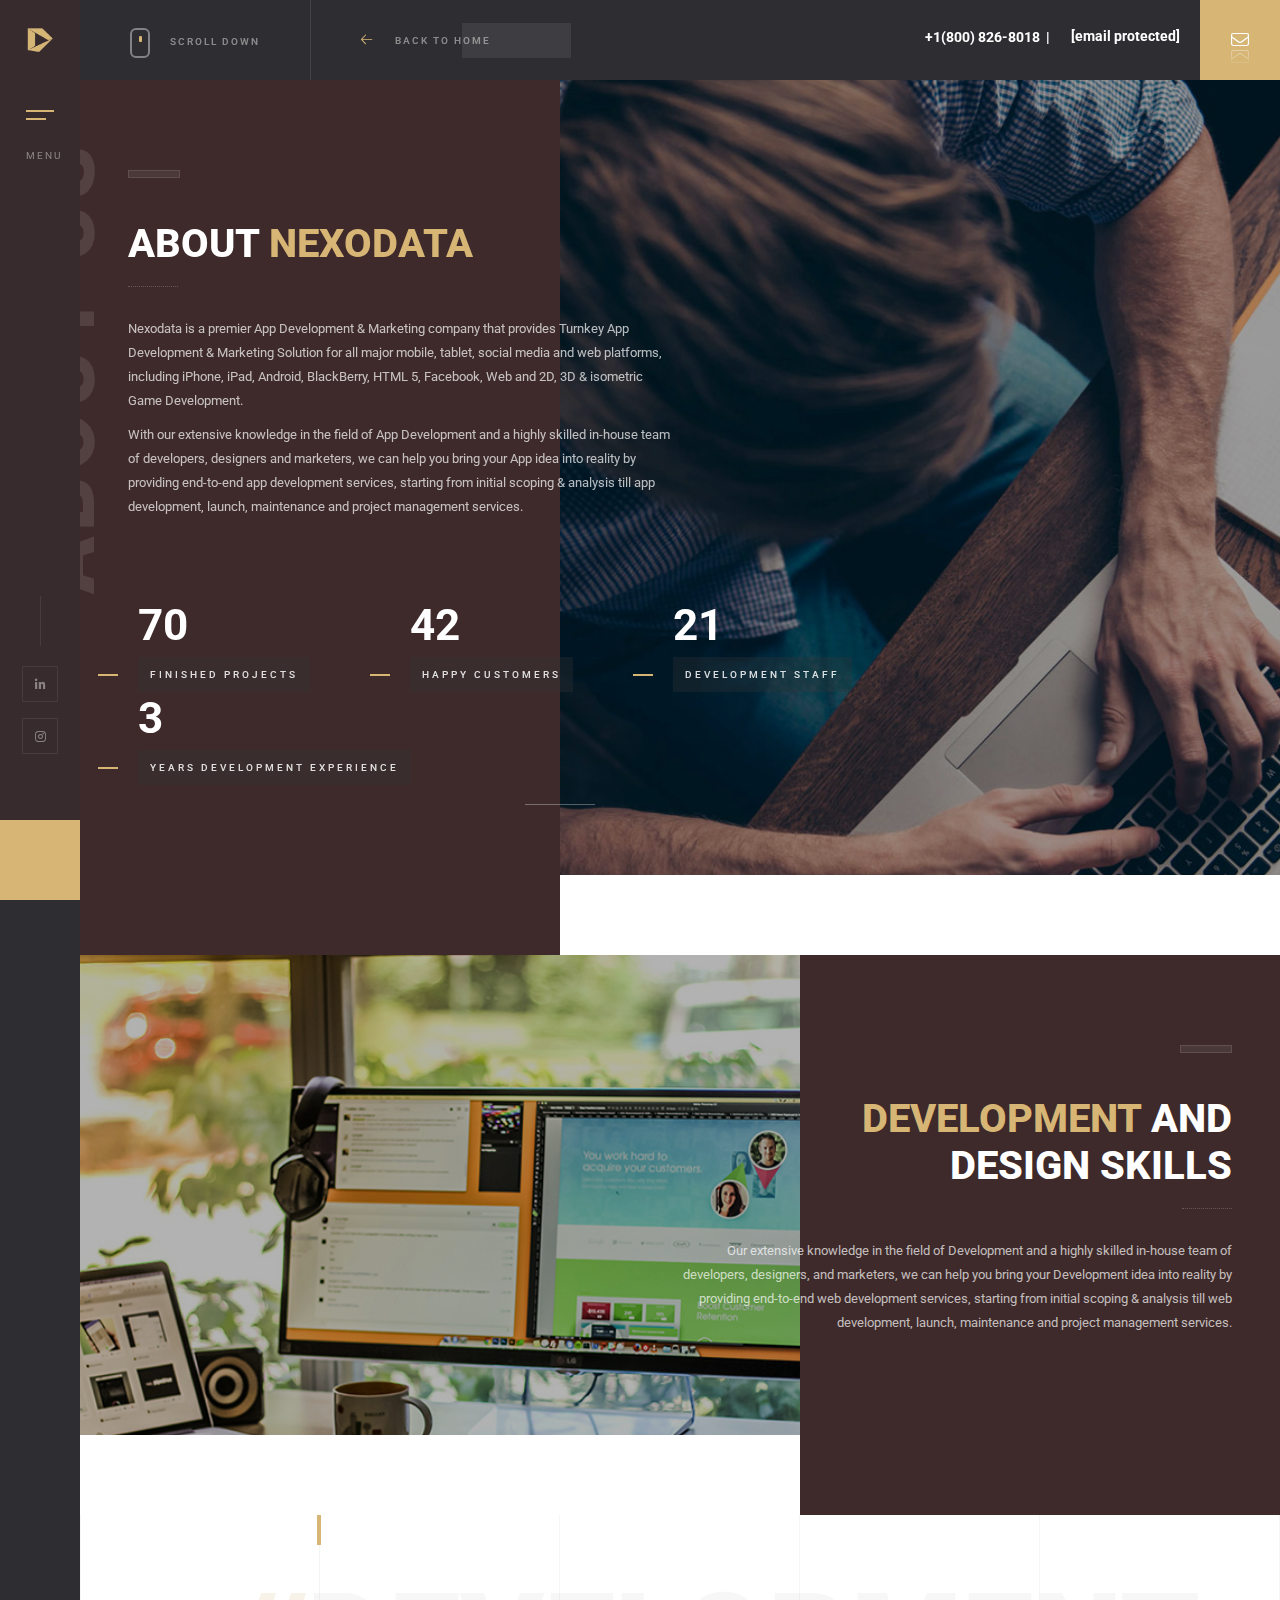
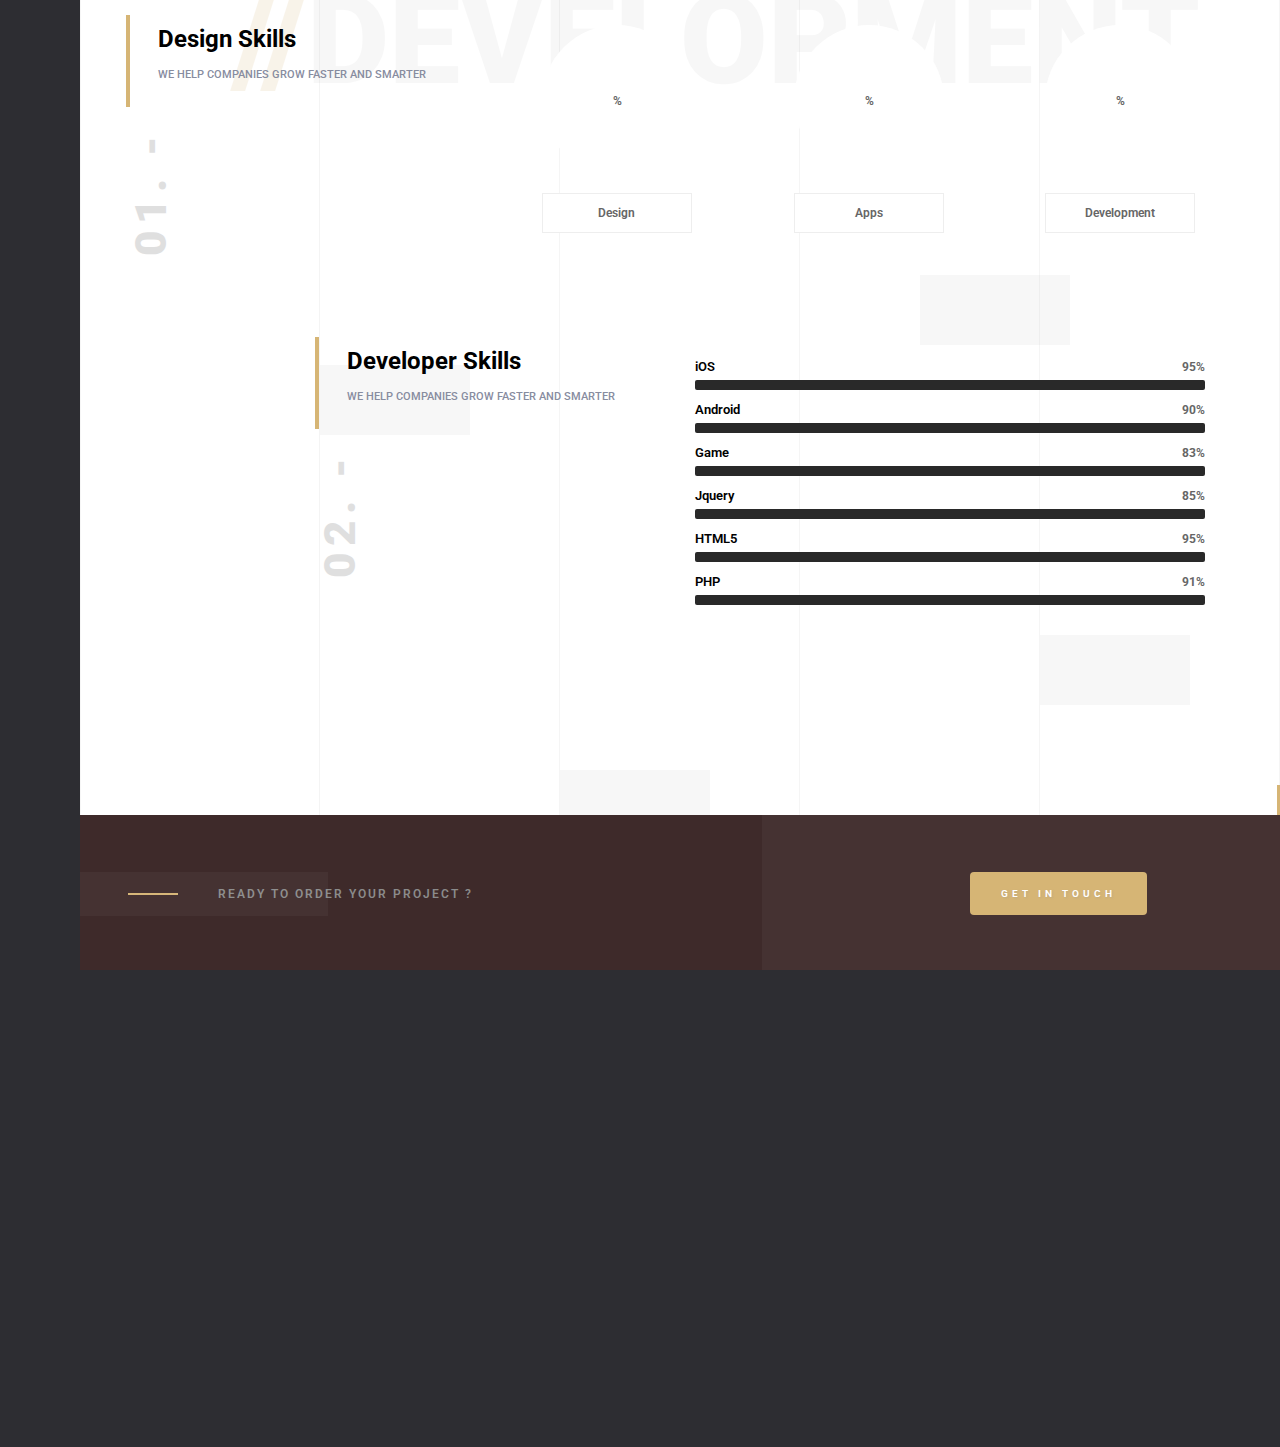
==== commit e47e24ba: "Name Change" ====
--- a/about.html
+++ b/about.html
@@ -4,14 +4,14 @@
 <head>
   <!--=============== basic  ===============-->
   <meta charset="UTF-8">
-  <title>Datavern | App and Web Development Company | About Us</title>
+  <title>Nexodata | App and Web Development Company | About Us</title>
   <meta name="viewport"
     content="width=device-width, initial-scale=1.0, minimum-scale=1.0, maximum-scale=1.0, user-scalable=no">
   <meta name="robots" content="index, follow" />
   <meta name="keywords" itemprop="keywords"
     content="iphone app developers, iphone developers, app developers for hire, app development companies, Mobile application developers, app development company, android app developers, android app development company, make iOS apps, app building companies‎, app design, Create iOS apps, make iOS apps, app building companies, create android apps, android app developers for hire, iOS app developers for hire, iPhone app developers for hire, US Based app developers, best app developers, top app developers in USA, US based top app developers, Mobile app developers in USA, how to create an app, app development company web website development" />
   <meta name="description"
-    content="Datavern is US Based Mobile App and Web Development Company that offers iPhone, Android & Windows based Custom App Development Services with Bug Free Warranty and 1st Year Free Maintenance" />
+    content="Nexodata is US Based Mobile App and Web Development Company that offers iPhone, Android & Windows based Custom App Development Services with Bug Free Warranty and 1st Year Free Maintenance" />
   <!--=============== css  ===============-->
   <link type="text/css" rel="stylesheet" href="css/reset.css">
   <link type="text/css" rel="stylesheet" href="css/plugins.css">
@@ -40,12 +40,12 @@
       <!-- nav-button-wrap end-->
       <div class="header-social">
         <ul>
-          <!-- <li><a href="https://www.facebook.com/Datavern/" target="_blank"><i class="fab fa-facebook-f"></i></a></li> -->
-          <!-- <li><a href="https://twitter.com/Datavern" target="_blank"><i class="fab fa-twitter"></i></a></li> -->
-          <li><a href="https://www.linkedin.com/company/datavern/" target="_blank"><i
+          <!-- <li><a href="https://www.facebook.com/Nexodata/" target="_blank"><i class="fab fa-facebook-f"></i></a></li> -->
+          <!-- <li><a href="https://twitter.com/Nexodata" target="_blank"><i class="fab fa-twitter"></i></a></li> -->
+          <li><a href="https://www.linkedin.com/company/Nexodata/" target="_blank"><i
                 class="fab fa-linkedin-in"></i></a></li>
-          <li><a href="https://instagram.com/datavern_llc" target="_blank"><i class="fab fa-instagram"></i></a></li>
-          <!-- <li><a href="https://www.pinterest.com/Datavern/" target="_blank"><i class="fab fa-pinterest"></i></a></li> -->
+          <li><a href="https://instagram.com/Nexodata_llc" target="_blank"><i class="fab fa-instagram"></i></a></li>
+          <!-- <li><a href="https://www.pinterest.com/Nexodata/" target="_blank"><i class="fab fa-pinterest"></i></a></li> -->
         </ul>
       </div>
       <!--  showshare -->
@@ -101,8 +101,8 @@
           <div class="pattern-bg"></div>
           <div class="container">
             <div class="section-title">
-              <h2>About <span>Datavern </span></h2>
-              <p>Datavern is a premier App Development & Marketing company that provides Turnkey App Development &
+              <h2>About <span>Nexodata </span></h2>
+              <p>Nexodata is a premier App Development & Marketing company that provides Turnkey App Development &
                 Marketing Solution for all major mobile, tablet, social media and web platforms, including iPhone, iPad,
                 Android, BlackBerry, HTML 5, Facebook, Web and 2D, 3D & isometric Game Development.</p>
               <p>With our extensive knowledge in the field of App Development and a highly skilled in-house team of
@@ -340,13 +340,13 @@
                 <!-- footer-socilal -->
                 <div class="footer-socilal fl-wrap">
                   <ul>
-                    <li><a href="https://www.facebook.com/Datavern/" target="_blank"><i
+                    <li><a href="https://www.facebook.com/Nexodata/" target="_blank"><i
                           class="fab fa-facebook-f"></i></a></li>
-                    <!-- <li><a href="https://twitter.com/Datavern" target="_blank"><i class="fab fa-twitter"></i></a></li> -->
-                    <li><a href="https://www.linkedin.com/company/datavern/" target="_blank"><i
+                    <!-- <li><a href="https://twitter.com/Nexodata" target="_blank"><i class="fab fa-twitter"></i></a></li> -->
+                    <li><a href="https://www.linkedin.com/company/Nexodata/" target="_blank"><i
                           class="fab fa-linkedin-in"></i></a></li>
-                    <!-- <li><a href="https://instagram.com/datavern_llc" target="_blank"><i class="fab fa-instagram"></i></a></li> -->
-                    <!-- <li><a href="https://www.pinterest.com/Datavern/" target="_blank"><i class="fab fa-pinterest"></i></a></li> -->
+                    <!-- <li><a href="https://instagram.com/Nexodata_llc" target="_blank"><i class="fab fa-instagram"></i></a></li> -->
+                    <!-- <li><a href="https://www.pinterest.com/Nexodata/" target="_blank"><i class="fab fa-pinterest"></i></a></li> -->
                   </ul>
                 </div>
                 <!-- footer-socilal end -->
@@ -377,7 +377,7 @@
         <div class="subfooter fl-wrap">
           <div class="container">
             <!-- policy-box-->
-            <div class="policy-box"> <span>&#169; Datavern.com 2022 / All rights reserved. </span> </div>
+            <div class="policy-box"> <span>&#169; Nexodata.com 2022 / All rights reserved. </span> </div>
             <!-- policy-box end-->
             <a href="#" class="to-top color-bg"><i class="fal fa-angle-up"></i><span></span></a>
           </div>
--- a/css/style.css
+++ b/css/style.css
@@ -2,7 +2,7 @@
 
 /*======================================
  [ -Main Stylesheet-
-  Theme: Datavern
+  Theme: Nexodata
   Version: 1.0
   Last change: 10/04/2018 ]
 ++ Fonts ++
@@ -83,7 +83,7 @@
 	text-align: left;
 }
 .pin:after {
-	content: "Datavern : ";
+	content: "Nexodata : ";
 	position: absolute;
 	left: -100%;
 	color: rgba(255, 255, 255, 0.51);
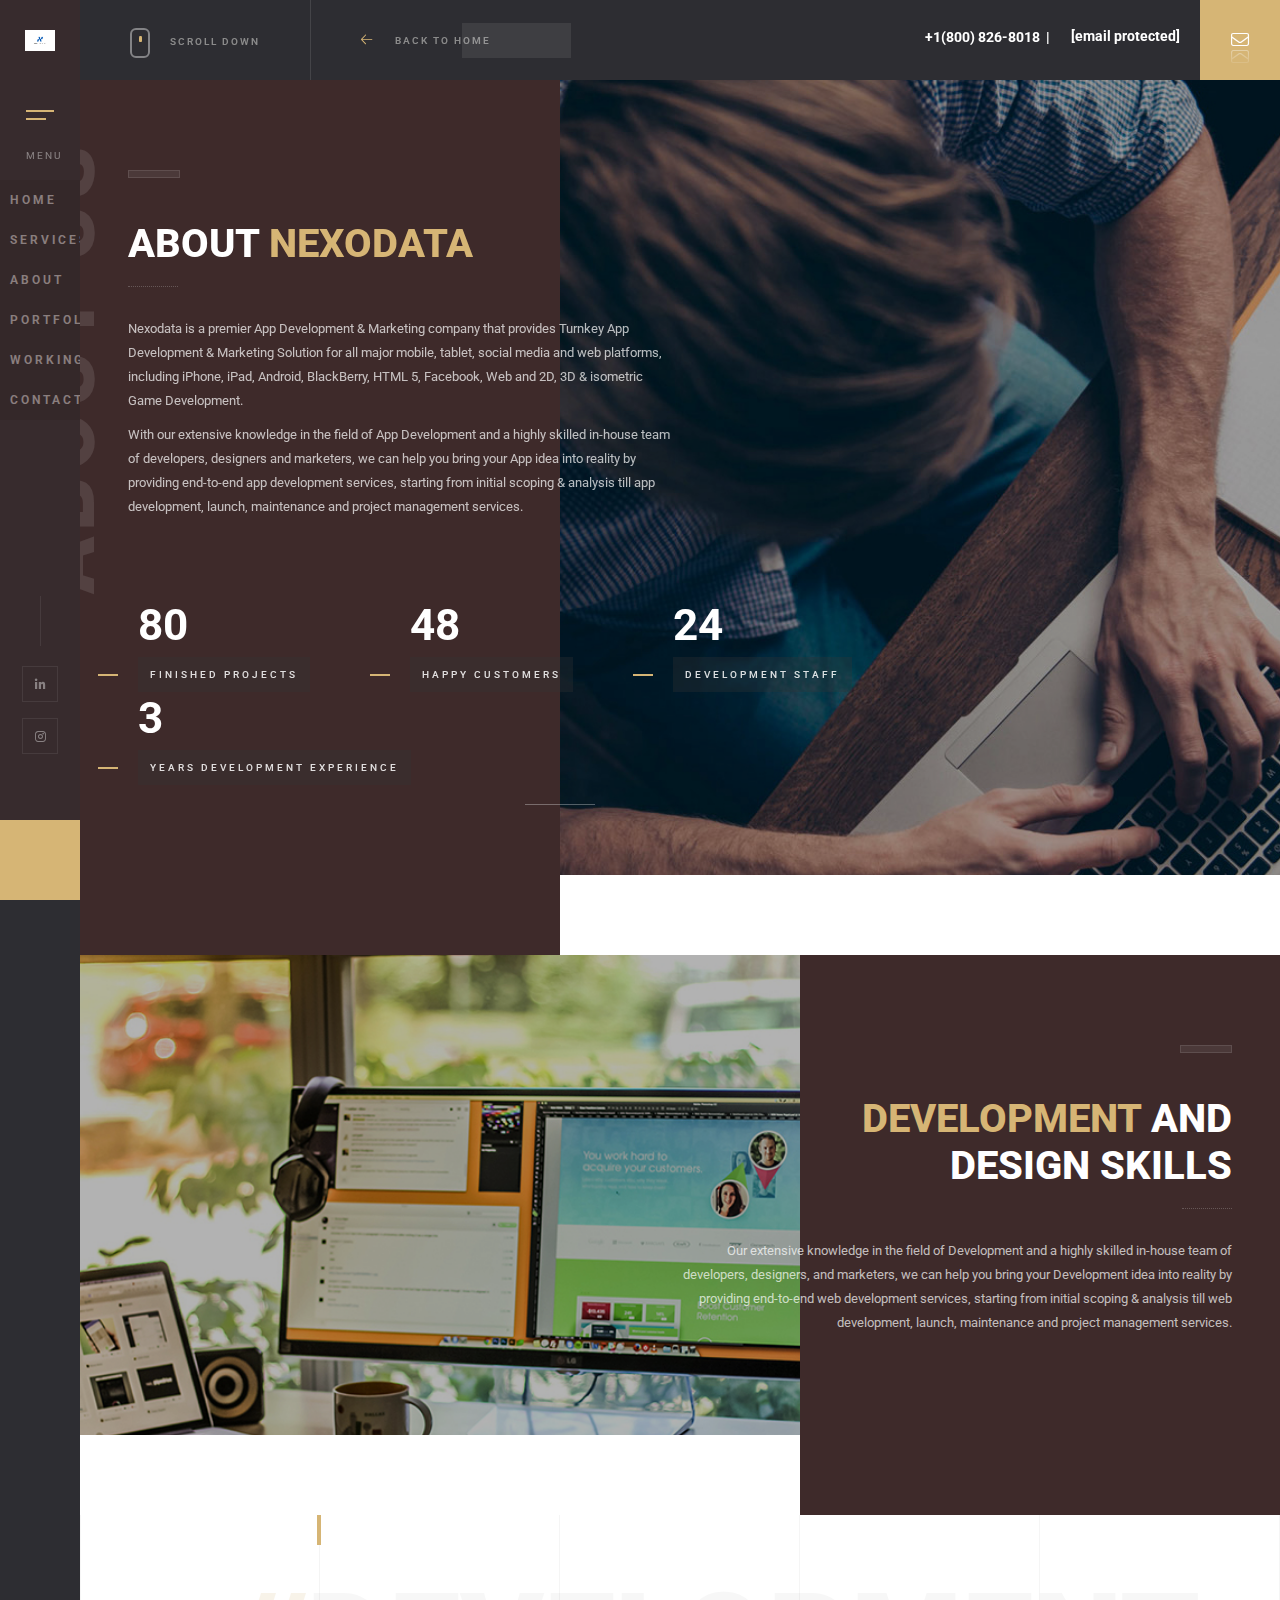
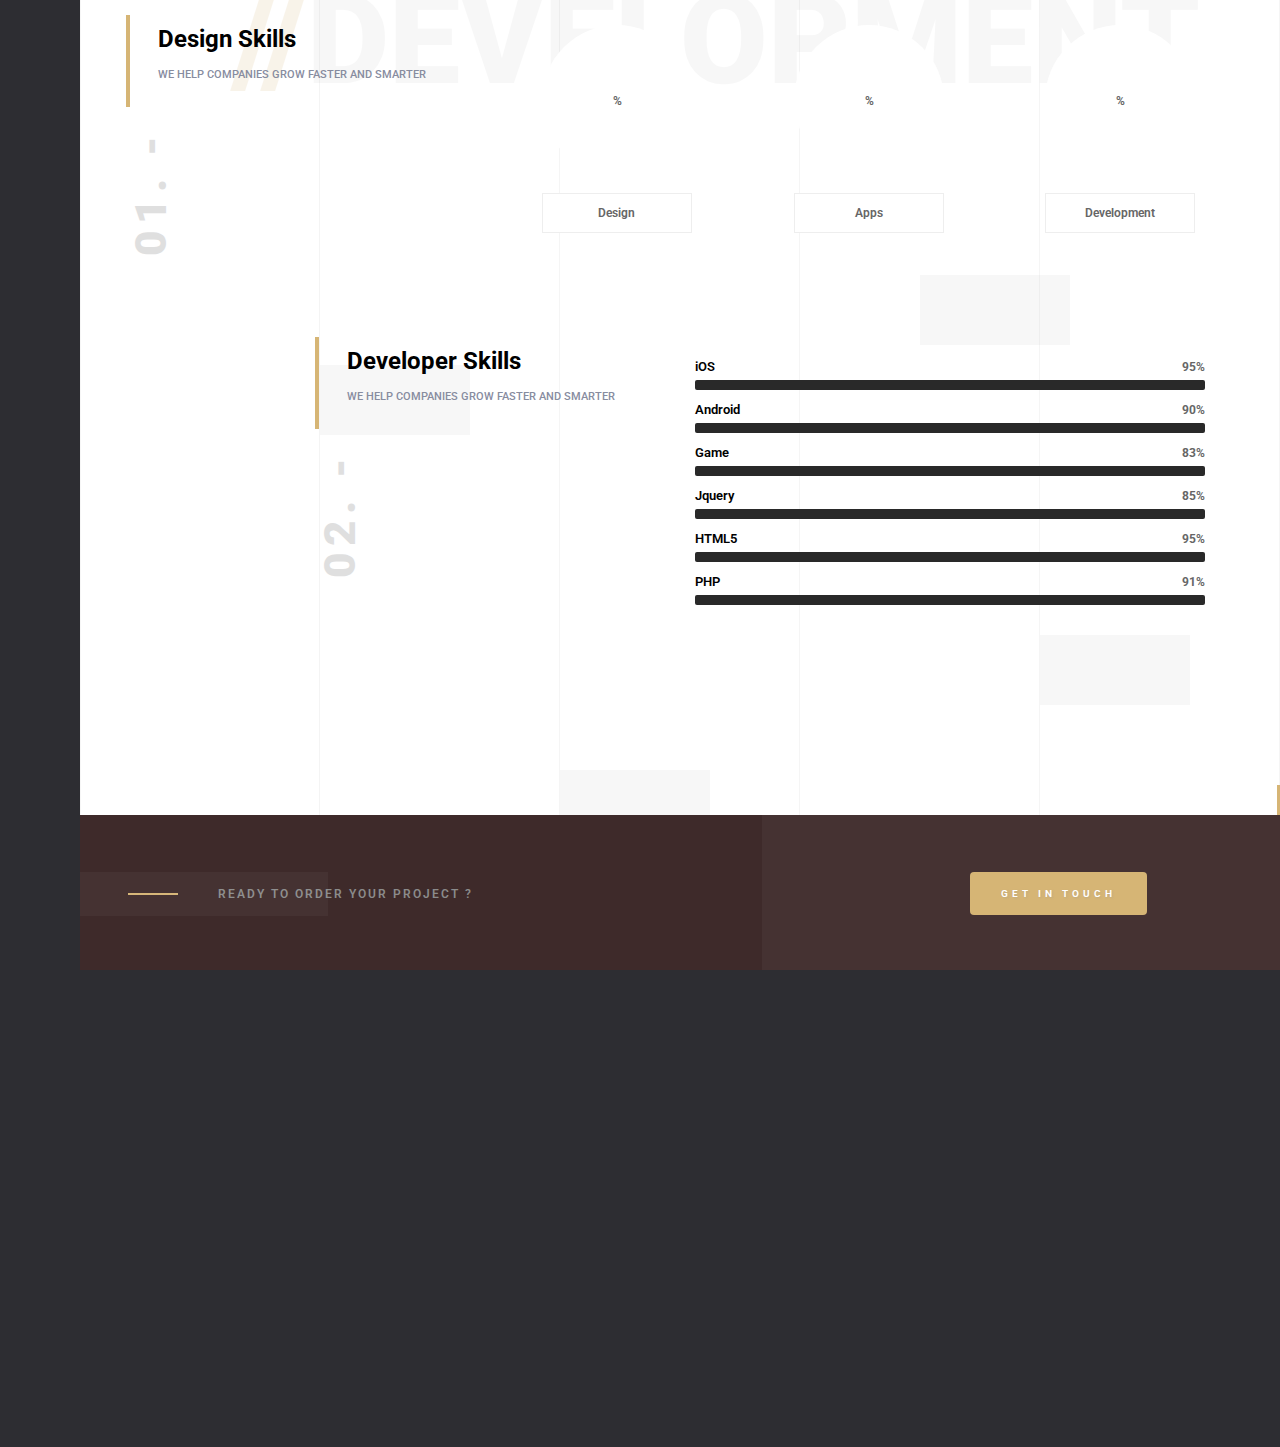
==== commit 1ef7b588: "logo change check" ====
--- a/about.html
+++ b/about.html
@@ -57,7 +57,7 @@
     <div class="nav-overlay">
       <div class="tooltip color-bg">Close Menu</div>
     </div>
-    <div class="nav-holder"> <a class="header-logo" href="index.html"><img src="images/logo2.png" alt=""></a>
+    <!--<div class="nav-holder"> <a class="header-logo" href="index.html"><img src="images/logo2.png" alt=""></a>-->
       <div class="nav-title"><span>Menu</span></div>
       <div class="nav-inner-wrap">
         <nav class="nav-inner sound-nav" id="menu">
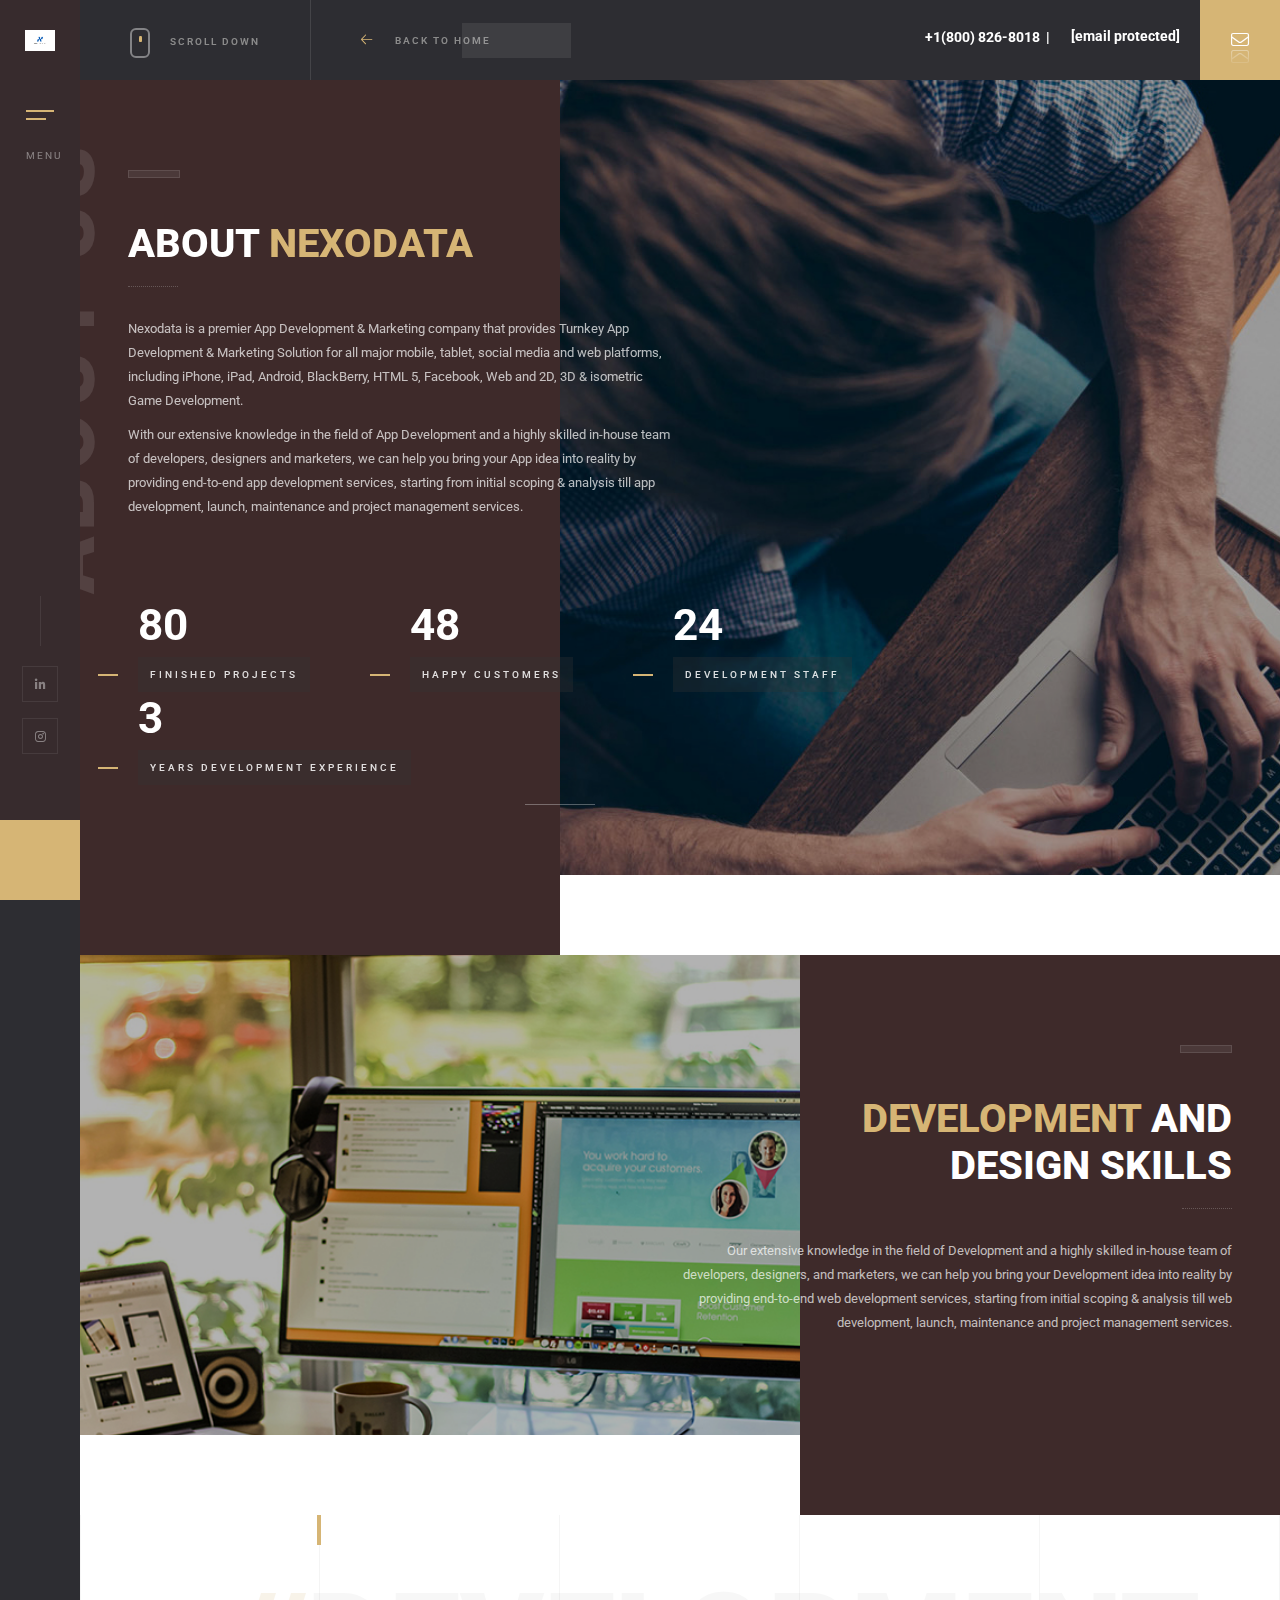
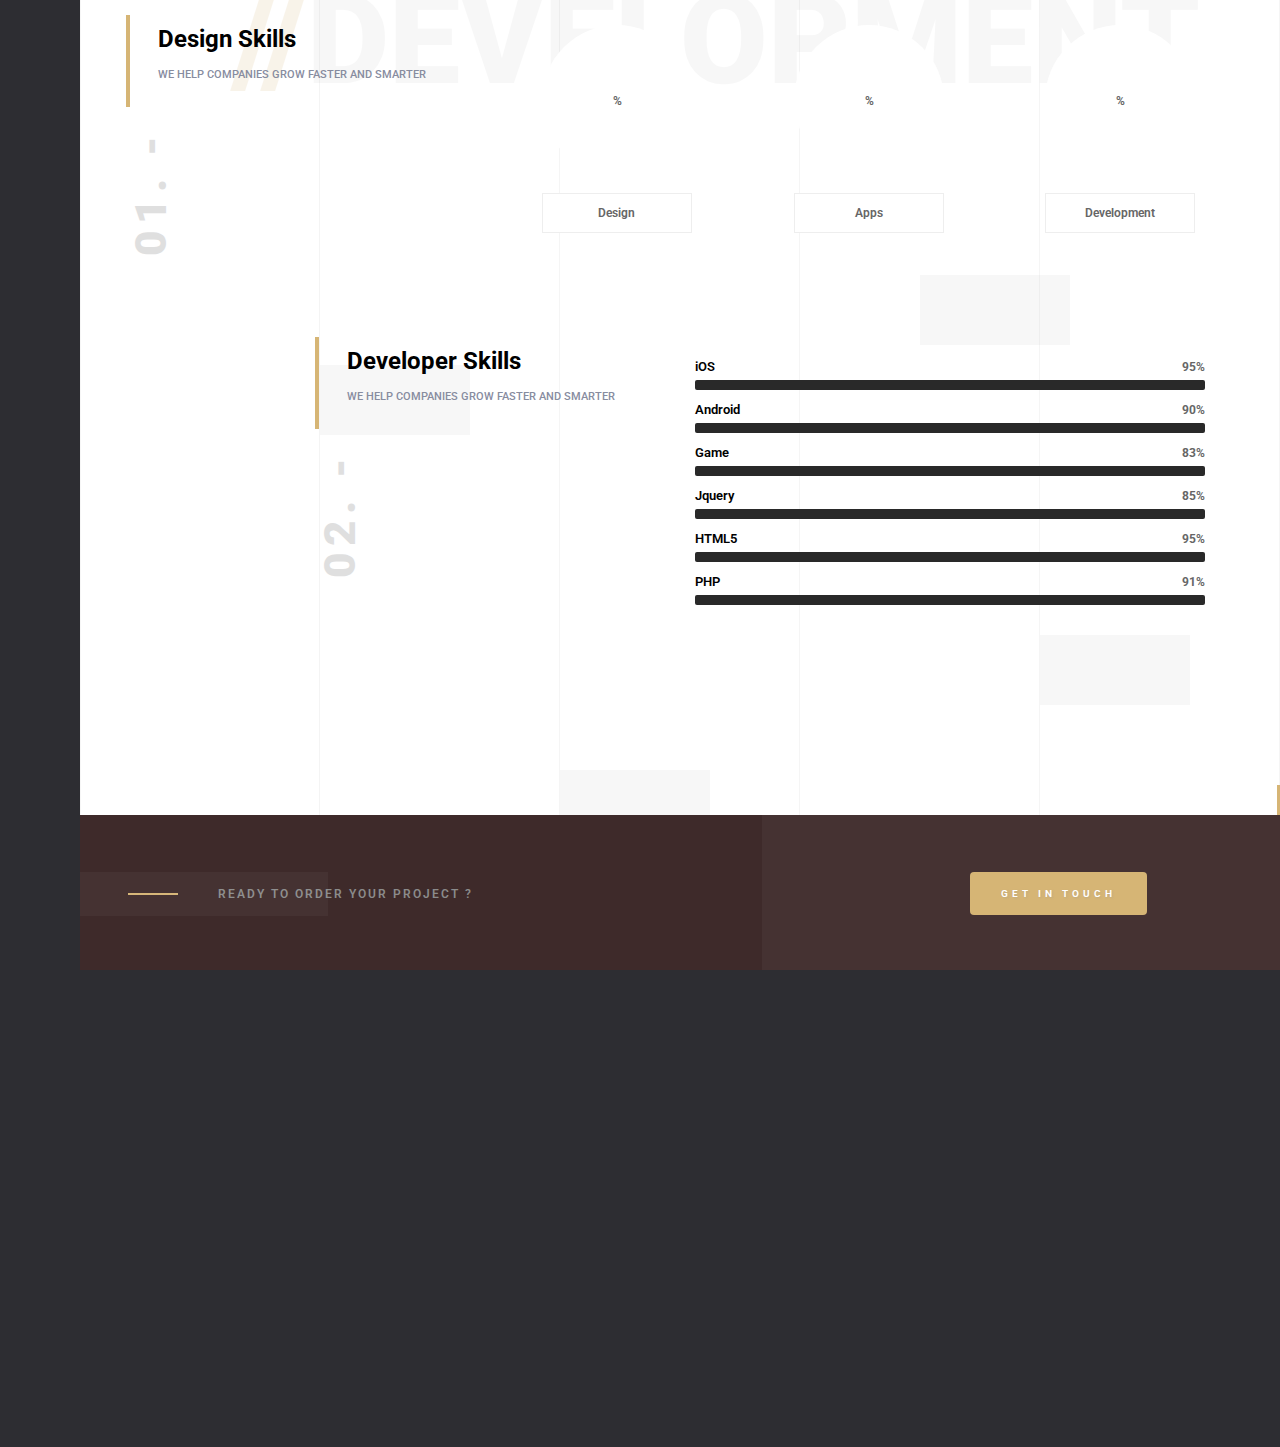
==== commit 39d37aa8: "logo2 delete changes" ====
--- a/about.html
+++ b/about.html
@@ -57,7 +57,7 @@
     <div class="nav-overlay">
       <div class="tooltip color-bg">Close Menu</div>
     </div>
-    <!--<div class="nav-holder"> <a class="header-logo" href="index.html"><img src="images/logo2.png" alt=""></a>-->
+    <div class="nav-holder"> <!--<a class="header-logo" href="index.html"><img src="images/logo2.png" alt=""></a>-->
       <div class="nav-title"><span>Menu</span></div>
       <div class="nav-inner-wrap">
         <nav class="nav-inner sound-nav" id="menu">
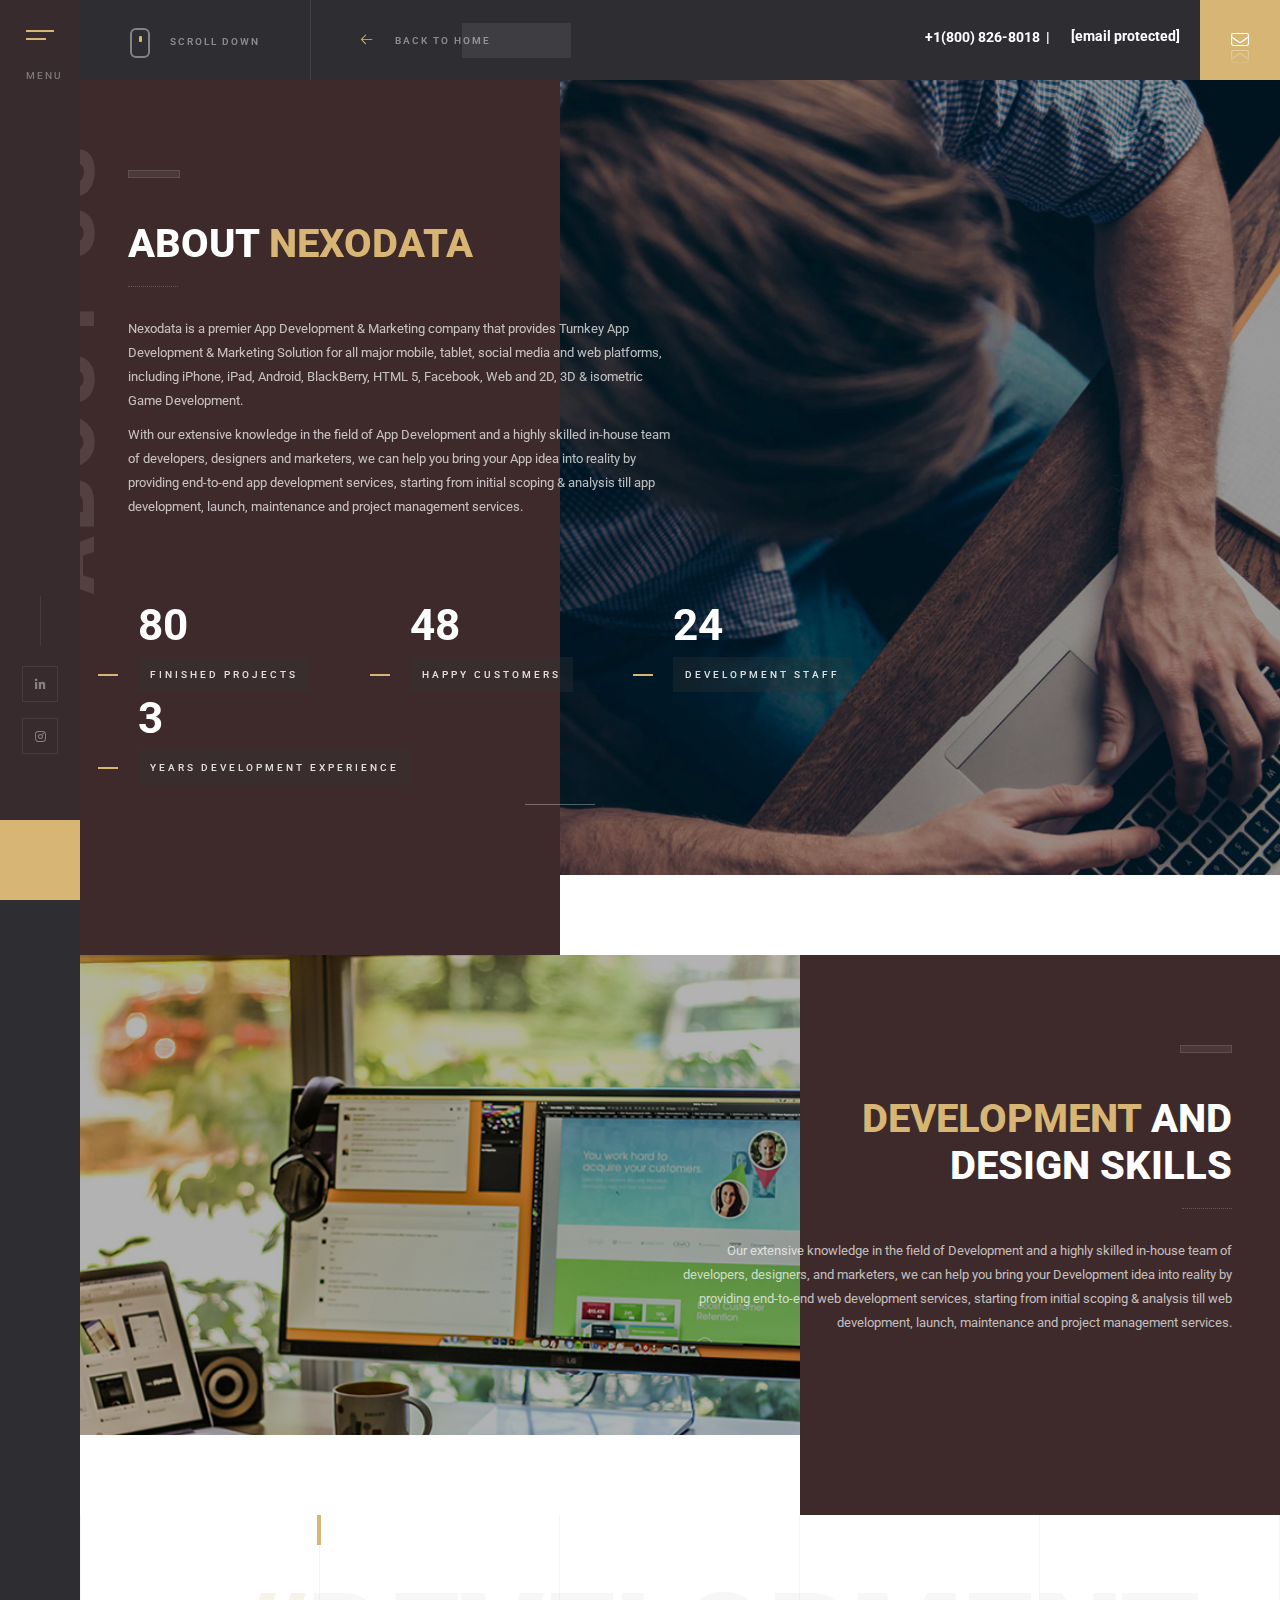
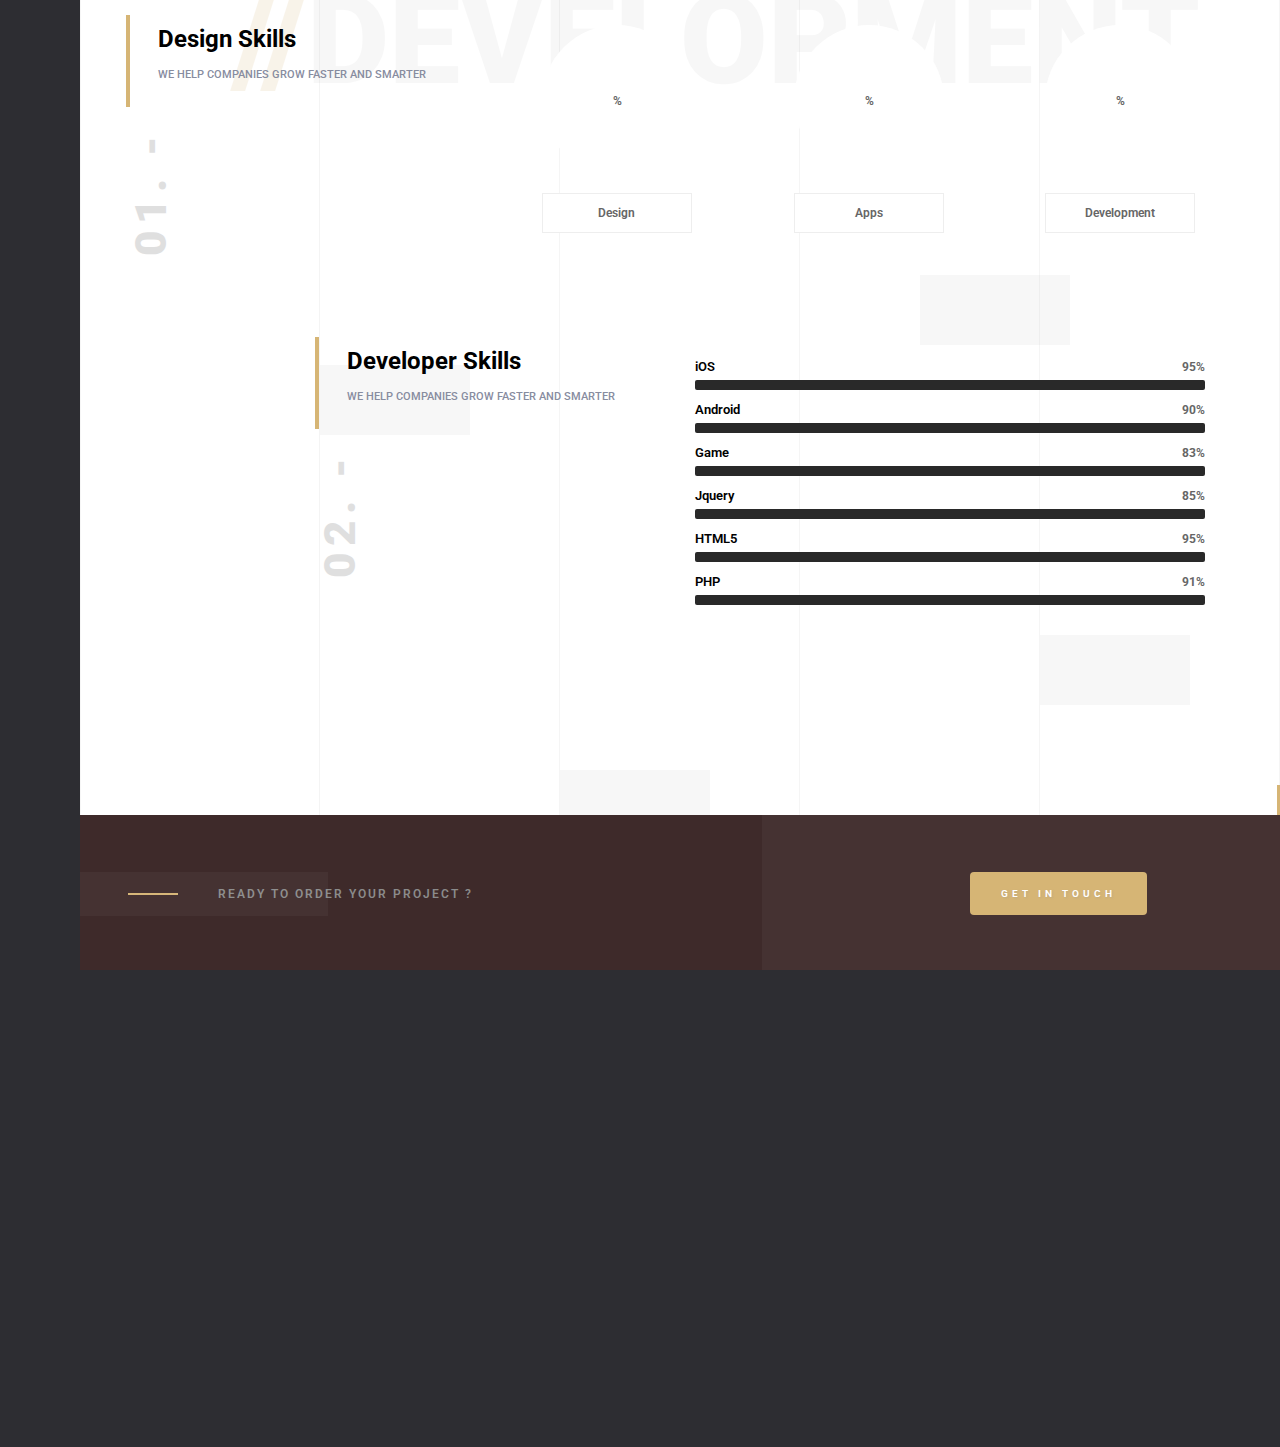
==== commit d32c1de9: "logo remove" ====
--- a/about.html
+++ b/about.html
@@ -32,7 +32,7 @@
   <!-- Main  -->
   <div id="main">
     <!-- header-->
-    <header class="main-header"> <a class="logo-holder" href="index.html"> <img src="images/logo.png" alt=""> </a>
+    <header class="main-header"> <!--<a class="logo-holder" href="index.html"> <img src="images/logo.png" alt=""> </a>-->
       <!-- nav-button-wrap-->
       <div class="nav-button but-hol"> <span class="nos"></span> <span class="ncs"></span> <span class="nbs"></span>
         <div class="menu-button-text">Menu</div>
@@ -44,7 +44,7 @@
           <!-- <li><a href="https://twitter.com/Nexodata" target="_blank"><i class="fab fa-twitter"></i></a></li> -->
           <li><a href="https://www.linkedin.com/company/Nexodata/" target="_blank"><i
                 class="fab fa-linkedin-in"></i></a></li>
-          <li><a href="https://instagram.com/Nexodata_llc" target="_blank"><i class="fab fa-instagram"></i></a></li>
+          <li><a href="https://instagram.com/nexodatainc/" target="_blank"><i class="fab fa-instagram"></i></a></li>
           <!-- <li><a href="https://www.pinterest.com/Nexodata/" target="_blank"><i class="fab fa-pinterest"></i></a></li> -->
         </ul>
       </div>
@@ -345,7 +345,7 @@
                     <!-- <li><a href="https://twitter.com/Nexodata" target="_blank"><i class="fab fa-twitter"></i></a></li> -->
                     <li><a href="https://www.linkedin.com/company/Nexodata/" target="_blank"><i
                           class="fab fa-linkedin-in"></i></a></li>
-                    <!-- <li><a href="https://instagram.com/Nexodata_llc" target="_blank"><i class="fab fa-instagram"></i></a></li> -->
+                    <!-- <li><a href="https://instagram.com/nexodatainc/" target="_blank"><i class="fab fa-instagram"></i></a></li> -->
                     <!-- <li><a href="https://www.pinterest.com/Nexodata/" target="_blank"><i class="fab fa-pinterest"></i></a></li> -->
                   </ul>
                 </div>
